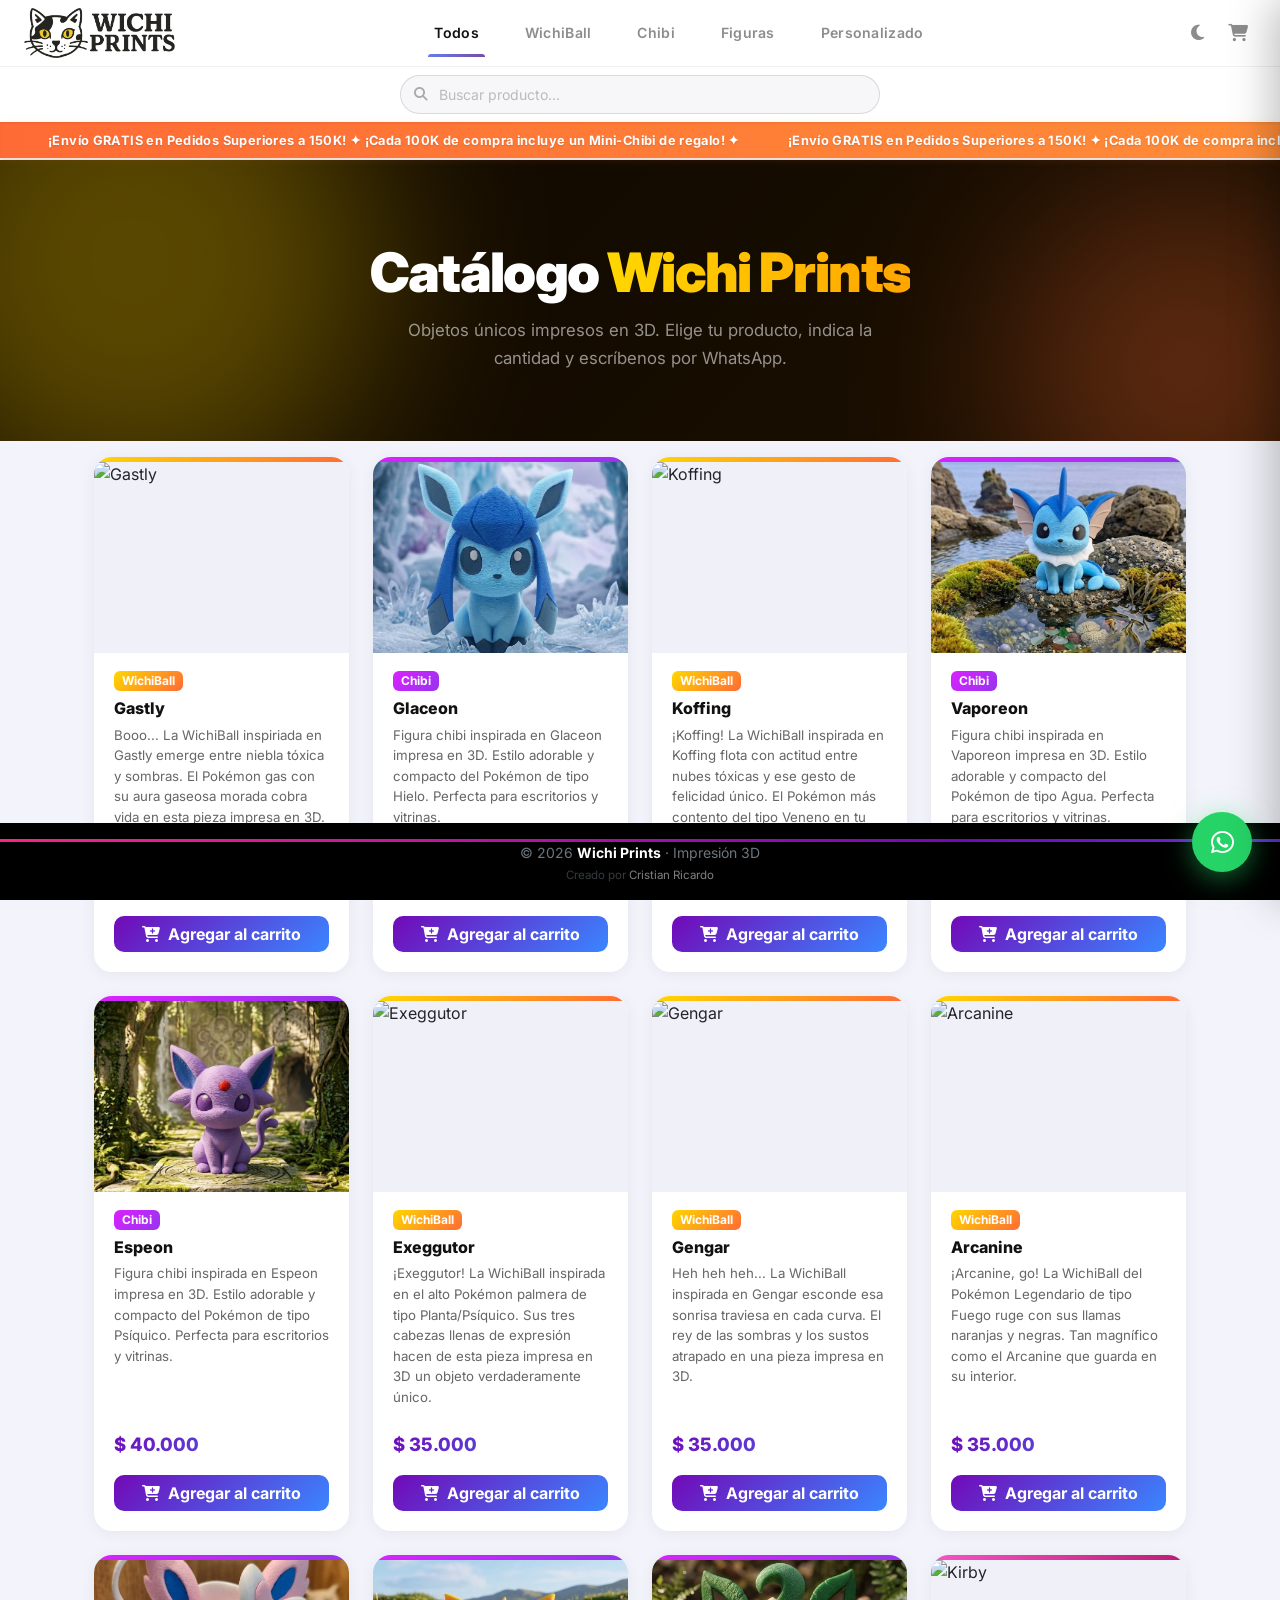
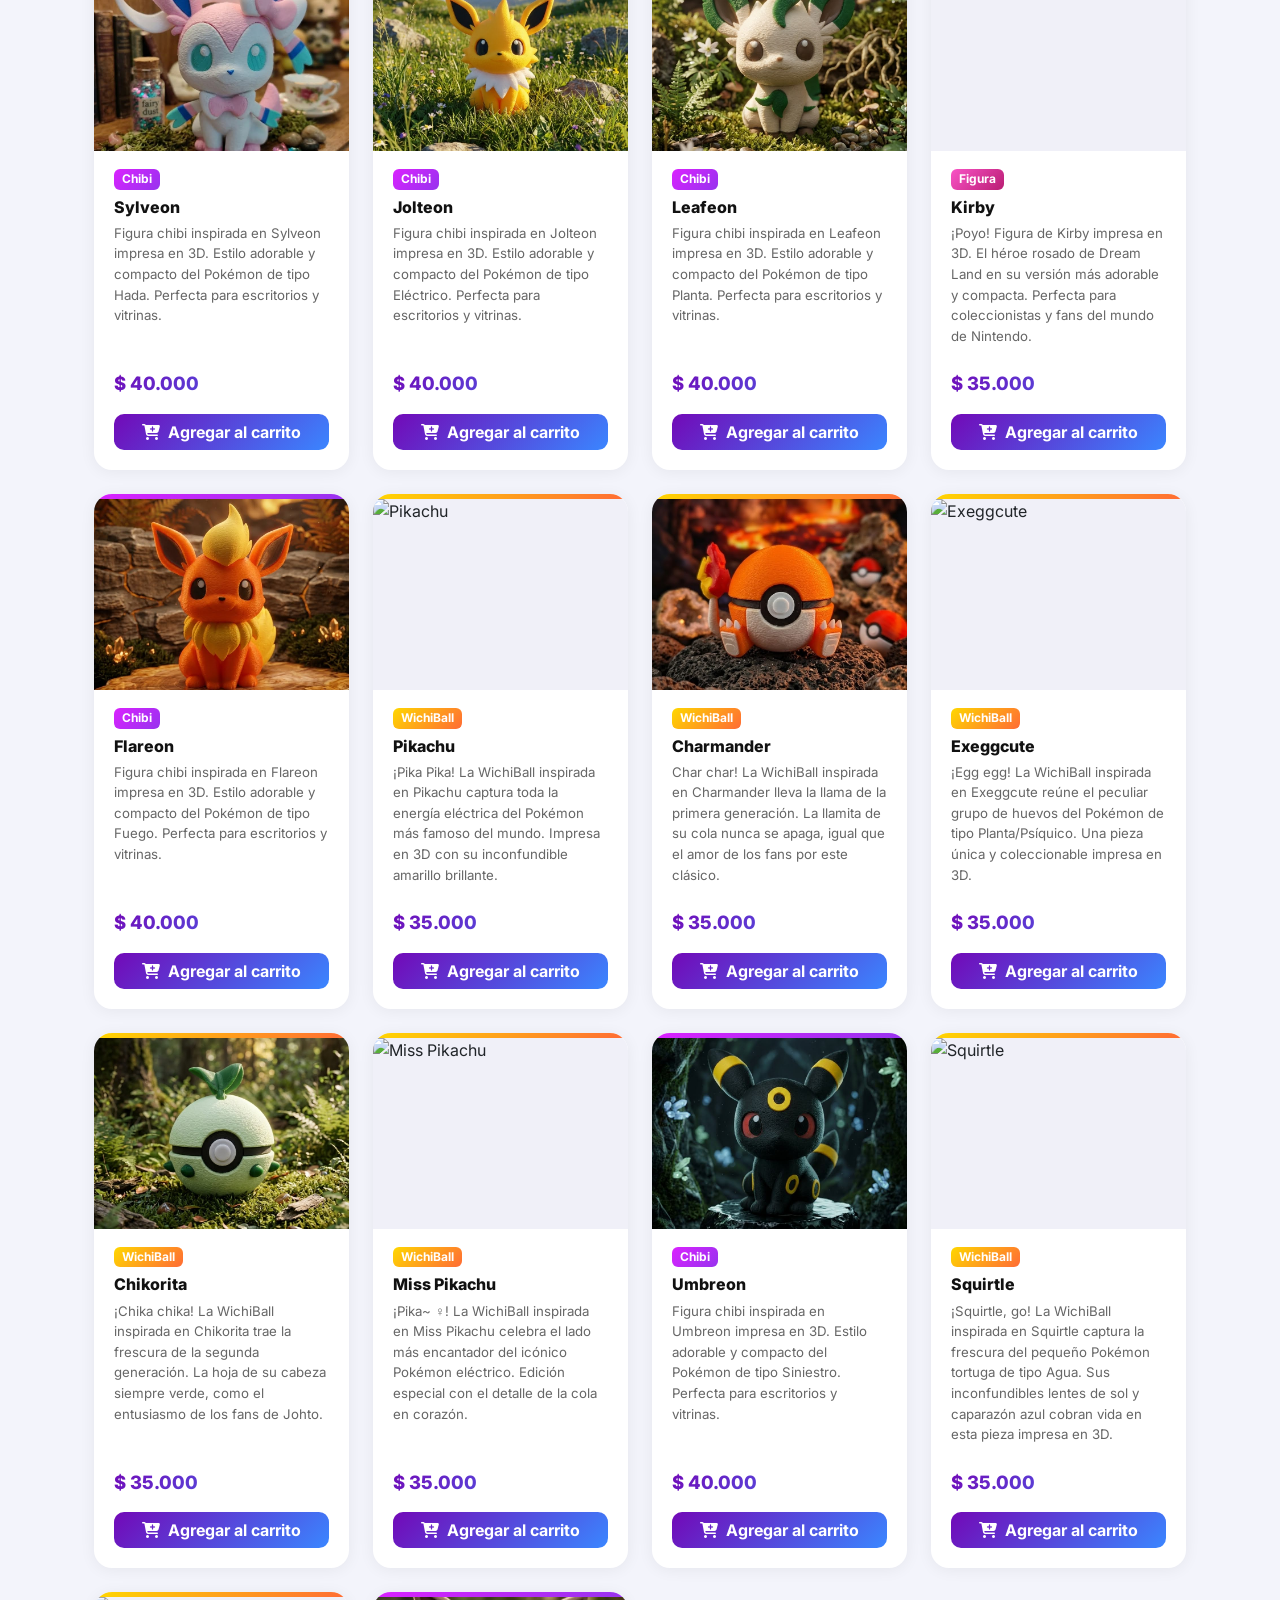
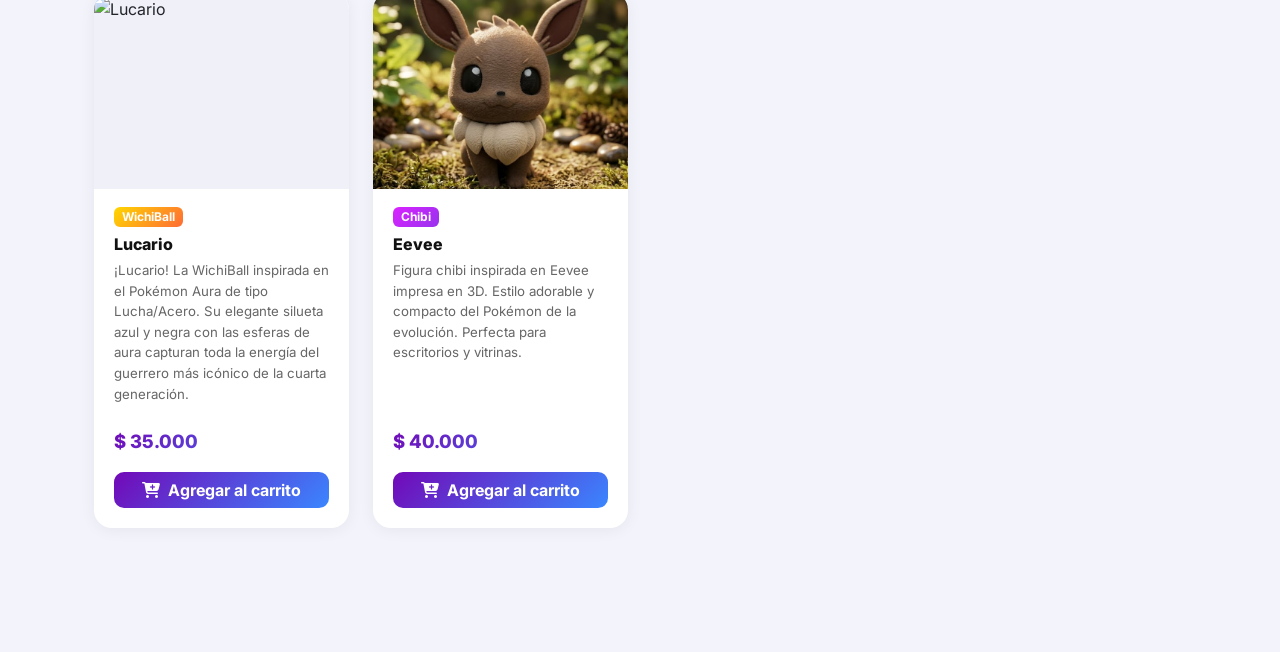
==== index.html @ e95f066a "feat: add products data file and update free shipping threshold in promo banner" ====
<!DOCTYPE html>
<html lang="es">

<head>
    <meta charset="UTF-8">
    <meta name="viewport" content="width=device-width, initial-scale=1.0">
    <title>Wichi Prints – Impresión 3D</title>

    <!-- Fonts -->
    <link rel="preconnect" href="https://fonts.googleapis.com">
    <link rel="preconnect" href="https://fonts.gstatic.com" crossorigin>
    <link href="https://fonts.googleapis.com/css2?family=Inter:wght@400;500;600;700;800&display=swap" rel="stylesheet">

    <!-- Bootstrap 5 -->
    <link href="https://cdn.jsdelivr.net/npm/bootstrap@5.3.2/dist/css/bootstrap.min.css" rel="stylesheet">

    <!-- Font Awesome -->
    <link rel="stylesheet" href="https://cdnjs.cloudflare.com/ajax/libs/font-awesome/6.5.0/css/all.min.css">

    <!-- Custom styles -->
    <link rel="stylesheet" href="css/style.css">
</head>

<body>

    <!-- ── HEADER + NAV ── -->
    <header class="site-header fixed-top shadow-sm">

        <!-- Top bar: logo + desktop nav + hamburger -->
        <div class="header-top">
            <div class="container-fluid px-4 py-2 d-flex align-items-center gap-2">
                <div class="logo-wrap flex-shrink-0">
                    <img src="images/marca/LogoHorizontal.png" alt="Wichi Prints">
                </div>

                <!-- Desktop nav (inline) -->
                <ul class="cat-nav-list d-none d-sm-flex mb-0 ms-auto">
                    <li><button class="cat-nav-btn active" data-cat="all"
                            onclick="filterCards('all', this)">Todos</button></li>
                    <li><button class="cat-nav-btn" data-cat="pokemon"
                            onclick="filterCards('pokemon', this)">WichiBall</button></li>
                    <li><button class="cat-nav-btn" data-cat="chibi" onclick="filterCards('chibi', this)">Chibi</button>
                    </li>
                    <li><button class="cat-nav-btn" data-cat="figures"
                            onclick="filterCards('figures', this)">Figuras</button></li>
                    <li><button class="cat-nav-btn" data-cat="personalizado"
                            onclick="filterCards('personalizado', this)">Personalizado</button></li>
                </ul>

                <!-- Dark mode toggle -->
                <button class="theme-toggle ms-auto" id="themeToggle" onclick="toggleTheme()" aria-label="Cambiar tema"
                    title="Cambiar tema">
                    <i class="fas fa-moon"></i>
                </button>

                <!-- Cart button -->
                <button class="cart-toggle" id="cartToggle" onclick="openCart()" aria-label="Ver carrito"
                    title="Ver carrito">
                    <i class="fas fa-shopping-cart"></i>
                    <span class="cart-badge" id="cartBadge" style="display:none">0</span>
                </button>

                <!-- Hamburger (mobile) -->
                <button class="nav-toggle d-sm-none" onclick="toggleNav(this)" aria-label="Menú">
                    <span></span><span></span><span></span>
                </button>
            </div>
        </div>

        <!-- Search bar -->
        <div class="header-search">
            <div class="container-fluid px-4 py-2">
                <div class="search-wrap">
                    <i class="fas fa-search search-icon"></i>
                    <input type="search" id="searchInput" class="search-input" placeholder="Buscar producto..."
                        oninput="searchProducts(this.value)" autocomplete="off">
                </div>
            </div>
        </div>

        <!-- Promo Banner -->
        <div class="promo-banner">
            <div class="promo-track">
                <span>¡Envío GRATIS en Pedidos Superiores a 150K! ✦ ¡Cada 100K de compra incluye un Mini-Chibi de
                    regalo! ✦</span>
                <span>¡Envío GRATIS en Pedidos Superiores a 150K! ✦ ¡Cada 100K de compra incluye un Mini-Chibi de
                    regalo! ✦</span>
                <span>¡Envío GRATIS en Pedidos Superiores a 150K! ✦ ¡Cada 100K de compra incluye un Mini-Chibi de
                    regalo! ✦</span>
                <span>¡Envío GRATIS en Pedidos Superiores a 150K! ✦ ¡Cada 100K de compra incluye un Mini-Chibi de
                    regalo! ✦</span>
                <span>¡Envío GRATIS en Pedidos Superiores a 150K! ✦ ¡Cada 100K de compra incluye un Mini-Chibi de
                    regalo! ✦</span>
                <span>¡Envío GRATIS en Pedidos Superiores a 150K! ✦ ¡Cada 100K de compra incluye un Mini-Chibi de
                    regalo! ✦</span>
            </div>
        </div>

        <!-- Mobile dropdown nav -->
        <nav class="cat-nav" id="catNav">
            <div class="container-fluid px-4">
                <ul class="cat-nav-list">
                    <li><button class="cat-nav-btn" data-cat="all" onclick="filterCards('all', this)">Todos</button>
                    </li>
                    <li><button class="cat-nav-btn" data-cat="pokemon"
                            onclick="filterCards('pokemon', this)">WichiBall</button></li>
                    <li><button class="cat-nav-btn" data-cat="chibi" onclick="filterCards('chibi', this)">Chibi</button>
                    </li>
                    <li><button class="cat-nav-btn" data-cat="figures"
                            onclick="filterCards('figures', this)">Figuras</button></li>
                    <li><button class="cat-nav-btn" data-cat="personalizado"
                            onclick="filterCards('personalizado', this)">Personalizado</button></li>
                </ul>
            </div>
        </nav>

    </header>

    <!-- ── HERO ── -->
    <section class="hero">
        <div class="container">
            <h1 class="mb-2">Catálogo <span class="gradient-text">Wichi Prints</span></h1>
            <p class="mb-0">Objetos únicos impresos en 3D. Elige tu producto, indica la cantidad y escríbenos por
                WhatsApp.</p>
        </div>
    </section>

    <!-- ── CATALOG GRID ── -->
    <div class="container-xl px-4 pb-5">
        <div class="row g-4 py-3" id="catalogGrid"></div>
    </div>

    <!-- ── PRODUCT MODAL (Bootstrap 5) ── -->
    <div class="modal fade" id="productModal" tabindex="-1" aria-labelledby="modalTitle" aria-hidden="true">
        <div class="modal-dialog modal-lg modal-dialog-centered modal-dialog-scrollable">
            <div class="modal-content">

                <!-- Gallery -->
                <div class="gallery" id="modalGallery"></div>

                <!-- Body -->
                <div class="modal-body p-4">
                    <span class="badge bg-secondary mb-2" id="modalTag"></span>
                    <h4 class="fw-bold mb-2" id="modalTitle"></h4>
                    <p class="text-muted" id="modalDesc"></p>
                    <div id="modalPrice" class="modal-price d-none mb-3"></div>

                    <label class="form-label fw-bold" for="qtyInput">Cantidad</label>
                    <div class="qty-wrap mb-4">
                        <button class="qty-btn" onclick="changeQty(-1)">−</button>
                        <input class="qty-input" type="number" id="qtyInput" value="1" min="1">
                        <button class="qty-btn" onclick="changeQty(1)">+</button>
                    </div>

                    <label class="form-label fw-bold" for="extraNote">Especificaciones adicionales <span
                            class="fw-normal text-muted">(opcional)</span></label>
                    <textarea class="form-control" id="extraNote" rows="3"
                        placeholder="Ej: color, tamaño, diseño personalizado..."></textarea>
                </div>

                <!-- Footer -->
                <div class="modal-footer border-0 pt-0 px-4 pb-4 gap-2">
                    <button class="btn btn-add-cart flex-grow-1" onclick="addToCartFromModal()">
                        <i class="fas fa-cart-plus me-2"></i>Agregar al carrito
                    </button>
                    <button type="button" class="btn btn-outline-secondary" data-bs-dismiss="modal">Cerrar</button>
                </div>

            </div>
        </div>
    </div>

    <!-- ── CART OVERLAY ── -->
    <div class="cart-overlay" id="cartOverlay" onclick="closeCart()"></div>

    <!-- ── CART PANEL ── -->
    <div class="cart-panel" id="cartPanel">
        <div class="cart-panel-header">
            <h5 class="cart-panel-title"><i class="fas fa-shopping-cart me-2"></i>Carrito de compra</h5>
            <button class="cart-close-btn" onclick="closeCart()" aria-label="Cerrar carrito"><i
                    class="fas fa-times"></i></button>
        </div>

        <!-- Empty state -->
        <div class="cart-empty" id="cartEmpty">
            <i class="fas fa-shopping-cart"></i>
            <p>Tu carrito está vacío</p>
            <small>Agrega productos para hacer tu pedido</small>
        </div>

        <!-- Cart content -->
        <div class="cart-content" id="cartContent" style="display:none">
            <div class="cart-items" id="cartItems"></div>
            <div class="cart-footer">
                <div class="cart-total-row">
                    <span class="cart-total-label">Total estimado:</span>
                    <span class="cart-total" id="cartTotal">$0</span>
                </div>
                <button class="btn btn-checkout w-100" onclick="goToCheckout()">
                    <i class="fas fa-receipt me-2"></i>Comprar · Ver resumen del pedido
                </button>
                <button class="btn btn-outline-secondary w-100 mt-2" onclick="closeCart()">Seguir comprando</button>
            </div>
        </div>
    </div>

    <!-- ── CART TOAST ── -->
    <div class="cart-toast" id="cartToast">
        <i class="fas fa-check-circle me-2"></i>
        <span class="toast-msg"></span>
    </div>

    <!-- ── FLOATING WA ── -->
    <a class="wa-float"
        href="https://wa.me/573332830125?text=Hola%20Wichi%20Prints!%20%F0%9F%91%8B%20Me%20gustar%C3%ADa%20ver%20su%20cat%C3%A1logo%20de%20impresi%C3%B3n%203D."
        target="_blank" title="Escríbenos por WhatsApp">
        <i class="fab fa-whatsapp"></i>
    </a>

    <!-- ── FOOTER ── -->
    <footer class="site-footer bg-black text-secondary text-center py-3 small">
        <p class="mb-0">© 2026 <strong class="text-white">Wichi Prints</strong> · Impresión 3D</p>
        <p class="mb-0 mt-1" style="font-size:0.72rem;opacity:0.5;">
            Creado por <a href="https://github.com/cr1c4rd0" target="_blank" rel="noopener"
                class="text-white text-decoration-none">Cristian Ricardo</a>
        </p>
    </footer>

    <!-- Bootstrap JS -->
    <script src="https://cdn.jsdelivr.net/npm/bootstrap@5.3.2/dist/js/bootstrap.bundle.min.js"></script>

    <!-- App scripts (orden de dependencias) -->
    <script src="js/data/products.js"></script>
    <script src="js/modules/gallery.js"></script>
    <script src="js/modules/whatsapp.js"></script>
    <script src="js/modules/catalog.js"></script>
    <script src="js/modules/modal.js"></script>
    <script src="js/modules/cart.js"></script>
    <script src="js/main.js"></script>

</body>

</html>
---- css/style.css ----
/* ══════════════════════════════════════
   TOKENS
══════════════════════════════════════ */
:root {
    --green-wa:      #25D366;
    --green-wa-dark: #128C7E;
    --tr:            0.25s ease;

    --c-all:          linear-gradient(135deg, #667eea, #764ba2);
    --c-pokemon:      linear-gradient(135deg, #FFD700, #FF6B35);
    --c-chibi:        linear-gradient(135deg, #DA22FF, #9733EE);
    --c-decoracion:   linear-gradient(135deg, #00C6FF, #0072FF);
    --c-utilidad:     linear-gradient(135deg, #f093fb, #f5576c);
    --c-personalizado:linear-gradient(135deg, #43e97b, #38f9d7);
    --c-figures:      linear-gradient(135deg, #f953c6, #b91d73);

    /* Theme tokens – light */
    --bg-body:              #f3f4fb;
    --bg-header:            #fff;
    --bg-card:              #fff;
    --bg-input:             #f7f7f9;
    --bg-input-focus:       #fff;
    --bg-qty-btn:           #f9fafb;
    --bg-qty-hover:         #e5e7eb;
    --bg-gallery:           #f0f0f8;
    --bg-modal:             #fff;
    --bg-mobile-active:     rgba(0,0,0,0.05);
    --text-primary:         #111;
    --text-muted:           #666;
    --text-nav:             rgba(0,0,0,0.45);
    --text-nav-active:      #111;
    --text-placeholder:     #ccc;
    --text-search-ph:       #bbb;
    --text-empty:           #aaa;
    --border-header:        rgba(0,0,0,0.08);
    --border-nav:           rgba(0,0,0,0.06);
    --border-search:        rgba(0,0,0,0.12);
    --border-qty:           #e5e7eb;
    --shadow-card:          0 2px 16px rgba(0,0,0,0.06);
    --shadow-card-hover:    0 20px 50px rgba(0,0,0,0.13);
    --bg-promo:             linear-gradient(90deg, #ff6b35, #ff8c38, #ff6b35);
    --text-promo:           #ffffff;
    --shadow-promo:         0 2px 8px rgba(255, 107, 53, 0.15);
}

[data-theme="dark"] {
    --bg-body:              #111;
    --bg-header:            #1a1a1a;
    --bg-card:              #1e1e1e;
    --bg-input:             #2a2a2a;
    --bg-input-focus:       #333;
    --bg-qty-btn:           #2a2a2a;
    --bg-qty-hover:         #3a3a3a;
    --bg-gallery:           #2a2a2a;
    --bg-modal:             #1e1e1e;
    --bg-mobile-active:     rgba(255,255,255,0.07);
    --text-primary:         #f0f0f0;
    --text-muted:           #999;
    --text-nav:             rgba(255,255,255,0.4);
    --text-nav-active:      #f0f0f0;
    --text-placeholder:     #555;
    --text-search-ph:       #666;
    --text-empty:           #555;
    --border-header:        rgba(255,255,255,0.07);
    --border-nav:           rgba(255,255,255,0.06);
    --border-search:        rgba(255,255,255,0.1);
    --border-qty:           #3a3a3a;
    --shadow-card:          0 2px 16px rgba(0,0,0,0.4);
    --shadow-card-hover:    0 20px 50px rgba(0,0,0,0.6);
    --bg-promo:             linear-gradient(90deg, #d35400, #ff6b35, #d35400);
    --text-promo:           #ffffff;
    --shadow-promo:         0 2px 8px rgba(211, 84, 0, 0.25);
}

body { font-family: 'Inter', sans-serif; background: var(--bg-body); color: var(--text-primary); padding-top: 160px; padding-bottom: 60px; transition: background var(--tr), color var(--tr); }

/* ══════════════════════════════════════
   HEADER
══════════════════════════════════════ */
.site-header {
    background: var(--bg-header) !important;
    border-bottom: 1px solid var(--border-header);
    transition: background var(--tr), border-color var(--tr);
}
.site-header .logo-wrap img { height: 50px; }

.tagline-pill {
    font-size: 0.72rem;
    font-weight: 700;
    letter-spacing: 0.1em;
    text-transform: uppercase;
    padding: 5px 16px;
    border-radius: 100px;
    background: linear-gradient(135deg, #667eea, #764ba2);
    color: #fff;
}

/* hamburger */
.nav-toggle {
    display: flex; flex-direction: column; justify-content: center; gap: 5px;
    background: none; border: none; padding: 4px; cursor: pointer; width: 34px;
}
.nav-toggle span {
    display: block; height: 2px; border-radius: 2px;
    background: var(--text-primary); transition: all var(--tr);
}
.nav-toggle.open span:nth-child(1) { transform: translateY(7px) rotate(45deg); }
.nav-toggle.open span:nth-child(2) { opacity: 0; }
.nav-toggle.open span:nth-child(3) { transform: translateY(-7px) rotate(-45deg); }

/* ── CATEGORY NAV ── */
.cat-nav {
    background: var(--bg-header);
    overflow: hidden;
    border-top: 1px solid var(--border-nav);
    transition: background var(--tr);
}

.cat-nav-list {
    list-style: none;
    margin: 0; padding: 0;
    display: flex;
    overflow-x: auto;
    scrollbar-width: none;
    gap: 2px;
}
.cat-nav-list::-webkit-scrollbar { display: none; }

.cat-nav-btn {
    background: none;
    border: none;
    color: var(--text-nav);
    font-family: 'Inter', sans-serif;
    font-size: 0.88rem;
    font-weight: 600;
    padding: 13px 22px;
    cursor: pointer;
    white-space: nowrap;
    position: relative;
    transition: color var(--tr);
    letter-spacing: 0.02em;
}

.cat-nav-btn::after {
    content: '';
    position: absolute;
    bottom: 0; left: 50%; right: 50%;
    height: 3px;
    border-radius: 3px 3px 0 0;
    transition: left var(--tr), right var(--tr);
}

.cat-nav-btn:hover { color: var(--text-primary); }

.cat-nav-btn[data-cat="all"].active::after,
.cat-nav-btn[data-cat="all"]:hover::after         { background: var(--c-all); }
.cat-nav-btn[data-cat="pokemon"].active::after,
.cat-nav-btn[data-cat="pokemon"]:hover::after     { background: var(--c-pokemon); }
.cat-nav-btn[data-cat="chibi"].active::after,
.cat-nav-btn[data-cat="chibi"]:hover::after       { background: var(--c-chibi); }
.cat-nav-btn[data-cat="decoracion"].active::after,
.cat-nav-btn[data-cat="decoracion"]:hover::after  { background: var(--c-decoracion); }
.cat-nav-btn[data-cat="utilidad"].active::after,
.cat-nav-btn[data-cat="utilidad"]:hover::after    { background: var(--c-utilidad); }
.cat-nav-btn[data-cat="personalizado"].active::after,
.cat-nav-btn[data-cat="personalizado"]:hover::after { background: var(--c-personalizado); }
.cat-nav-btn[data-cat="figures"].active::after,
.cat-nav-btn[data-cat="figures"]:hover::after       { background: var(--c-figures); }

.cat-nav-btn.active {
    color: var(--text-nav-active);
}
.cat-nav-btn.active::after {
    left: 16px; right: 16px;
}

/* ── SEARCH BAR ── */
.header-search {
    border-top: 1px solid var(--border-nav);
}

.search-wrap {
    position: relative;
    max-width: 480px;
    margin: 0 auto;
}

.search-icon {
    position: absolute;
    left: 14px;
    top: 50%;
    transform: translateY(-50%);
    color: #aaa;
    font-size: 0.85rem;
    pointer-events: none;
}

.search-input {
    width: 100%;
    border: 1px solid var(--border-search);
    border-radius: 100px;
    padding: 8px 16px 8px 38px;
    font-family: 'Inter', sans-serif;
    font-size: 0.88rem;
    background: var(--bg-input);
    color: var(--text-primary);
    outline: none;
    transition: border-color var(--tr), box-shadow var(--tr), background var(--tr);
}

.search-input:focus {
    border-color: #FFD700;
    box-shadow: 0 0 0 3px rgba(255,215,0,0.15);
    background: var(--bg-input-focus);
}

.search-input::placeholder { color: var(--text-search-ph); }

/* quitar el botón X nativo en algunos browsers */
.search-input::-webkit-search-cancel-button { display: none; }

/* ── PROMO BANNER ── */
.promo-banner {
    background: var(--bg-promo);
    background-size: 200% auto;
    animation: promoShine 6s linear infinite;
    color: var(--text-promo);
    font-size: 0.8rem;
    font-weight: 700;
    letter-spacing: 0.03em;
    padding: 8px 0;
    min-height: 34px;
    line-height: 1.5;
    overflow: hidden;
    white-space: nowrap;
    display: flex;
    align-items: center;
    border-top: 1px solid var(--border-nav);
    box-shadow: inset 0 1px 3px rgba(0,0,0,0.05), var(--shadow-promo);
    text-shadow: 0 1px 2px rgba(0,0,0,0.15);
}

.promo-track {
    display: flex;
    width: max-content;
    animation: marquee 25s linear infinite;
}

.promo-track span {
    display: inline-block;
    padding-left: 3rem; /* distance between repetitions */
    white-space: nowrap;
}

.promo-banner:hover .promo-track {
    animation-play-state: paused;
}

@keyframes marquee {
    0% {
        transform: translate3d(0, 0, 0);
    }
    100% {
        transform: translate3d(-16.6666%, 0, 0);
    }
}

@keyframes promoShine {
    to { background-position: 200% center; }
}

/* desktop: hide mobile dropdown */
@media (min-width: 576px) {
    .cat-nav { display: none; }
}

/* mobile: nav desplegable */
@media (max-width: 575px) {
    .cat-nav-list { flex-direction: column; gap: 0; }
    .cat-nav-btn  { width: 100%; text-align: left; padding: 12px 20px; border-bottom: 1px solid var(--border-nav); }
    .cat-nav-btn::after { display: none; }
    .cat-nav-btn.active { color: var(--text-nav-active); background: var(--bg-mobile-active); }
    .cat-nav { max-height: 0; transition: max-height 0.35s ease; }
    .cat-nav.open { max-height: 400px; }
}

/* ══════════════════════════════════════
   HERO
══════════════════════════════════════ */
.hero {
    background: linear-gradient(-45deg, #1a0e00, #2a1800, #1f1200, #0f0800);
    background-size: 400% 400%;
    animation: heroShift 12s ease infinite;
    color: #fff;
    padding: 80px 24px 68px;
    text-align: center;
    position: relative;
    overflow: hidden;
}

/* decorative blobs */
.hero::before, .hero::after {
    content: '';
    position: absolute;
    border-radius: 50%;
    filter: blur(90px);
    opacity: 0.30;
    pointer-events: none;
}
.hero::before { width: 500px; height: 500px; background: #FFD700; top: -150px; left: -120px; }
.hero::after  { width: 350px; height: 350px; background: #FF6B35; bottom: -100px; right: -80px; }

@keyframes heroShift {
    0%, 100% { background-position: 0% 50%; }
    50%       { background-position: 100% 50%; }
}

.hero h1 {
    font-size: clamp(2.2rem, 5vw, 3.4rem);
    font-weight: 900;
    letter-spacing: -0.03em;
    position: relative;
    z-index: 1;
}

.gradient-text {
    background: linear-gradient(90deg, #FFD700, #FFA500, #FF6B35, #FFD700);
    background-size: 300% auto;
    -webkit-background-clip: text;
    -webkit-text-fill-color: transparent;
    background-clip: text;
    animation: textShine 5s linear infinite;
}
@keyframes textShine { to { background-position: 300% center; } }

.hero p {
    color: rgba(255,255,255,0.55);
    max-width: 480px;
    margin: 12px auto 0;
    font-size: 1.05rem;
    line-height: 1.65;
    position: relative;
    z-index: 1;
}


/* ══════════════════════════════════════
   PRODUCT CARD
══════════════════════════════════════ */
.product-card {
    border: none;
    border-radius: 18px;
    overflow: hidden;
    background: var(--bg-card);
    box-shadow: var(--shadow-card);
    cursor: pointer;
    transition: transform var(--tr), box-shadow var(--tr), background var(--tr);
    animation: cardIn 0.45s ease both;
}
@keyframes cardIn {
    from { opacity: 0; transform: translateY(24px); }
    to   { opacity: 1; transform: translateY(0); }
}

.product-card:hover {
    transform: translateY(-8px);
    box-shadow: var(--shadow-card-hover);
}

/* colored top bar per category */
.product-card::before { content: ''; display: block; height: 5px; }
.product-card[data-category="pokemon"]::before       { background: var(--c-pokemon); }
.product-card[data-category="decoracion"]::before    { background: var(--c-decoracion); }
.product-card[data-category="chibi"]::before         { background: var(--c-chibi); }
.product-card[data-category="utilidad"]::before      { background: var(--c-utilidad); }
.product-card[data-category="personalizado"]::before { background: var(--c-personalizado); }
.product-card[data-category="figures"]::before       { background: var(--c-figures); }

/* image */
.card-img-wrap { aspect-ratio: 4/3; overflow: hidden; background: var(--bg-gallery); transition: background var(--tr); }
.card-img-wrap img {
    width: 100%; height: 100%; object-fit: cover; display: block;
    transition: transform 0.45s ease;
}
.product-card:hover .card-img-wrap img { transform: scale(1.06); }

.card-img-placeholder {
    width: 100%; height: 100%;
    display: flex; align-items: center; justify-content: center;
    font-size: 3.5rem; color: var(--text-placeholder);
}

/* category badge */
.badge-pokemon      { background: linear-gradient(135deg,#FFD700,#FF6B35) !important; color:#fff !important; }
.badge-decoracion   { background: linear-gradient(135deg,#00C6FF,#0072FF) !important; color:#fff !important; }
.badge-chibi        { background: linear-gradient(135deg,#DA22FF,#9733EE) !important; color:#fff !important; }
.badge-utilidad     { background: linear-gradient(135deg,#f093fb,#f5576c) !important; color:#fff !important; }
.badge-personalizado{ background: linear-gradient(135deg,#43e97b,#38f9d7) !important; color:#111 !important; }
.badge-figures      { background: linear-gradient(135deg,#f953c6,#b91d73) !important; color:#fff !important; }
.badge-default      { background: #6c757d !important; color:#fff !important; }

/* card body */
.product-card .card-body { padding: 18px 20px 20px; }
.product-card .card-title { font-size: 1rem; font-weight: 800; margin-bottom: 6px; color: var(--text-primary); }
.product-card .card-text  { font-size: 0.83rem; color: var(--text-muted); line-height: 1.55; }

/* ══════════════════════════════════════
   PRICE
══════════════════════════════════════ */
.product-price {
    font-size: 1.15rem;
    font-weight: 800;
    background: linear-gradient(135deg, #7209b7, #3a86ff);
    -webkit-background-clip: text;
    -webkit-text-fill-color: transparent;
    background-clip: text;
}

.modal-price {
    font-size: 1.6rem;
    font-weight: 900;
    background: linear-gradient(135deg, #7209b7, #3a86ff);
    -webkit-background-clip: text;
    -webkit-text-fill-color: transparent;
    background-clip: text;
}

/* ══════════════════════════════════════
   WA BUTTON
══════════════════════════════════════ */
.btn-whatsapp {
    background: var(--green-wa);
    color: #fff;
    font-weight: 700;
    border: none;
    border-radius: 10px;
    display: flex;
    align-items: center;
    justify-content: center;
    transition: all var(--tr);
}
.btn-whatsapp:hover {
    background: var(--green-wa-dark);
    color: #fff;
    transform: translateY(-2px);
    box-shadow: 0 8px 22px rgba(37,211,102,0.4);
}

/* ══════════════════════════════════════
   MODAL
══════════════════════════════════════ */
.modal-content {
    border: none;
    border-radius: 22px;
    overflow: hidden;
    box-shadow: 0 32px 80px rgba(0,0,0,0.28);
    background: var(--bg-modal);
    color: var(--text-primary);
    transition: background var(--tr);
}
[data-theme="dark"] .modal-body,
[data-theme="dark"] .modal-footer { background: var(--bg-modal); }
[data-theme="dark"] .text-muted { color: var(--text-muted) !important; }
[data-theme="dark"] .form-control {
    background: var(--bg-input);
    color: var(--text-primary);
    border-color: var(--border-qty);
}
[data-theme="dark"] .form-control:focus {
    background: var(--bg-input-focus);
    color: var(--text-primary);
    border-color: #FFD700;
    box-shadow: 0 0 0 3px rgba(255,215,0,0.15);
}
[data-theme="dark"] .form-label { color: var(--text-primary); }
[data-theme="dark"] .btn-outline-secondary {
    color: var(--text-muted);
    border-color: var(--border-qty);
}
[data-theme="dark"] .btn-outline-secondary:hover {
    background: var(--bg-qty-hover);
    color: var(--text-primary);
}

/* ── DARK MODE TOGGLE ── */
.theme-toggle {
    background: none;
    border: none;
    padding: 6px 8px;
    cursor: pointer;
    color: var(--text-nav);
    font-size: 1.1rem;
    line-height: 1;
    transition: color var(--tr), transform var(--tr);
    flex-shrink: 0;
}
.theme-toggle:hover {
    color: var(--text-primary);
    transform: rotate(20deg);
}

/* ══════════════════════════════════════
   GALLERY
══════════════════════════════════════ */
.gallery {
    position: relative;
    width: 100%;
    aspect-ratio: 4/3;
    background: var(--bg-gallery);
    overflow: hidden;
    transition: background var(--tr);
}
.gallery-slide {
    position: absolute; inset: 0;
    display: flex; align-items: center; justify-content: center;
    opacity: 0; transition: opacity 0.35s ease;
}
.gallery-slide.active { opacity: 1; }
.gallery-slide img { width: 100%; height: 100%; object-fit: cover; }

.gallery-arrow {
    position: absolute;
    top: 50%; transform: translateY(-50%);
    background: rgba(0,0,0,0.42);
    backdrop-filter: blur(6px);
    color: #fff; border: none;
    width: 38px; height: 38px; border-radius: 50%;
    display: flex; align-items: center; justify-content: center;
    font-size: 0.9rem; cursor: pointer; z-index: 10;
    transition: background var(--tr);
}
.gallery-arrow:hover { background: rgba(0,0,0,0.72); }
.gallery-arrow.prev { left: 12px; }
.gallery-arrow.next { right: 12px; }

.gallery-dots {
    position: absolute; bottom: 12px; left: 50%; transform: translateX(-50%);
    display: flex; gap: 7px;
}
.gallery-dot {
    width: 8px; height: 8px; border-radius: 50%;
    background: rgba(255,255,255,0.45);
    border: none; padding: 0; cursor: pointer;
    transition: all var(--tr);
}
.gallery-dot.active { background: #fff; transform: scale(1.35); }

/* ══════════════════════════════════════
   QTY CONTROL
══════════════════════════════════════ */
.qty-wrap {
    display: flex; align-items: center;
    border: 2px solid var(--border-qty); border-radius: 12px; overflow: hidden; width: fit-content;
    transition: border-color var(--tr);
}
.qty-btn {
    background: var(--bg-qty-btn); border: none;
    width: 44px; height: 44px;
    font-size: 1.3rem; font-weight: 700;
    cursor: pointer; color: var(--text-primary);
    transition: background var(--tr);
}
.qty-btn:hover { background: var(--bg-qty-hover); }
.qty-input {
    width: 60px; height: 44px; border: none;
    border-left: 2px solid var(--border-qty); border-right: 2px solid var(--border-qty);
    text-align: center; font-size: 1rem; font-weight: 700;
    font-family: 'Inter', sans-serif; outline: none;
    background: var(--bg-card); color: var(--text-primary);
    appearance: none; -moz-appearance: textfield;
    transition: background var(--tr), color var(--tr);
}
.qty-input::-webkit-inner-spin-button,
.qty-input::-webkit-outer-spin-button { appearance: none; -webkit-appearance: none; }

/* ══════════════════════════════════════
   FLOATING WA
══════════════════════════════════════ */
.wa-float {
    position: fixed; bottom: 28px; right: 28px;
    width: 60px; height: 60px; border-radius: 50%;
    background: var(--green-wa);
    display: flex; align-items: center; justify-content: center;
    color: #fff; font-size: 1.65rem;
    text-decoration: none; z-index: 1050;
    box-shadow: 0 6px 28px rgba(37,211,102,0.5);
    transition: transform var(--tr), box-shadow var(--tr);
    animation: waPulse 2.8s ease-in-out infinite;
}
.wa-float:hover {
    color: #fff;
    transform: scale(1.12);
    box-shadow: 0 10px 36px rgba(37,211,102,0.7);
    animation: none;
}
@keyframes waPulse {
    0%, 100% { box-shadow: 0 6px 28px rgba(37,211,102,0.5); }
    50%       { box-shadow: 0 6px 40px rgba(37,211,102,0.8), 0 0 0 14px rgba(37,211,102,0.07); }
}

/* ══════════════════════════════════════
   FOOTER
══════════════════════════════════════ */
.site-footer {
    position: fixed;
    bottom: 0;
    left: 0;
    right: 0;
    z-index: 1020;
}
.site-footer::before {
    content: '';
    display: block;
    height: 3px;
    background: linear-gradient(90deg, #f72585, #7209b7, #3a86ff, #4cc9f0, #f72585);
    background-size: 300% auto;
    animation: textShine 5s linear infinite;
}
.site-footer a { color: var(--green-wa); text-decoration: none; }
.site-footer a:hover { color: #34d875; }

/* ══════════════════════════════════════
   EMPTY STATE
══════════════════════════════════════ */
.empty-state { padding: 64px 20px; color: var(--text-empty); }
.empty-state i { font-size: 3.5rem; margin-bottom: 16px; display: block; }

/* ══════════════════════════════════════
   DARK MODE LOGO
══════════════════════════════════════ */
[data-theme="dark"] .logo-wrap img {
    filter: brightness(0) invert(1);
}

/* ══════════════════════════════════════
   ADD TO CART BUTTON
══════════════════════════════════════ */
.btn-add-cart {
    background: linear-gradient(135deg, #7209b7, #3a86ff);
    color: #fff;
    font-weight: 700;
    border: none;
    border-radius: 10px;
    display: flex;
    align-items: center;
    justify-content: center;
    transition: all var(--tr);
}
.btn-add-cart:hover {
    background: linear-gradient(135deg, #5e07a0, #2f74e8);
    color: #fff;
    transform: translateY(-2px);
    box-shadow: 0 8px 22px rgba(114,9,183,0.35);
}

/* ══════════════════════════════════════
   MODAL SHARE BUTTON
══════════════════════════════════════ */
.btn-modal-share {
    background: var(--bg-qty-btn);
    border: 1px solid var(--border-qty);
    color: var(--text-primary);
    width: 44px;
    height: 44px;
    border-radius: 10px;
    display: flex;
    align-items: center;
    justify-content: center;
    font-size: 1rem;
    cursor: pointer;
    flex-shrink: 0;
    transition: all var(--tr);
}
.btn-modal-share:hover {
    background: var(--bg-qty-hover);
    transform: translateY(-2px);
}

/* ══════════════════════════════════════
   CHECKOUT BUTTON (cart panel)
══════════════════════════════════════ */
.btn-checkout {
    background: linear-gradient(135deg, #f72585, #7209b7);
    color: #fff;
    font-weight: 700;
    border: none;
    border-radius: 10px;
    display: flex;
    align-items: center;
    justify-content: center;
    padding: 11px;
    font-size: 0.9rem;
    transition: all var(--tr);
    box-shadow: 0 4px 18px rgba(247,37,133,0.3);
}
.btn-checkout:hover {
    opacity: 0.9;
    color: #fff;
    transform: translateY(-2px);
    box-shadow: 0 8px 24px rgba(247,37,133,0.4);
}

/* ══════════════════════════════════════
   CART TOGGLE (header button)
══════════════════════════════════════ */
.cart-toggle {
    position: relative;
    background: none;
    border: none;
    padding: 6px 8px;
    cursor: pointer;
    color: var(--text-nav);
    font-size: 1.1rem;
    line-height: 1;
    transition: color var(--tr), transform var(--tr);
    flex-shrink: 0;
}
.cart-toggle:hover {
    color: var(--text-primary);
    transform: scale(1.1);
}

.cart-badge {
    position: absolute;
    top: -2px; right: -4px;
    width: 18px; height: 18px;
    border-radius: 50%;
    background: #f72585;
    color: #fff;
    font-size: 0.65rem;
    font-weight: 800;
    font-family: 'Inter', sans-serif;
    display: flex;
    align-items: center;
    justify-content: center;
    pointer-events: none;
}

/* ══════════════════════════════════════
   CART OVERLAY
══════════════════════════════════════ */
.cart-overlay {
    position: fixed;
    inset: 0;
    background: rgba(0,0,0,0.5);
    z-index: 1200;
    opacity: 0;
    pointer-events: none;
    transition: opacity var(--tr);
    backdrop-filter: blur(2px);
}
.cart-overlay.open {
    opacity: 1;
    pointer-events: auto;
}

/* ══════════════════════════════════════
   CART PANEL
══════════════════════════════════════ */
.cart-panel {
    position: fixed;
    top: 0; right: 0;
    width: min(400px, 100vw);
    height: 100vh;
    background: var(--bg-modal);
    z-index: 1300;
    display: flex;
    flex-direction: column;
    transform: translateX(100%);
    transition: transform 0.35s cubic-bezier(0.4, 0, 0.2, 1), background var(--tr);
    box-shadow: -8px 0 40px rgba(0,0,0,0.25);
}
.cart-panel.open { transform: translateX(0); }

.cart-panel-header {
    display: flex;
    align-items: center;
    justify-content: space-between;
    padding: 20px;
    border-bottom: 1px solid var(--border-nav);
    flex-shrink: 0;
}
.cart-panel-title {
    margin: 0;
    font-size: 1.05rem;
    font-weight: 800;
    color: var(--text-primary);
}
.cart-close-btn {
    background: none;
    border: none;
    color: var(--text-muted);
    font-size: 1.05rem;
    cursor: pointer;
    padding: 6px 10px;
    border-radius: 8px;
    transition: background var(--tr), color var(--tr);
    line-height: 1;
}
.cart-close-btn:hover {
    background: var(--bg-qty-hover);
    color: var(--text-primary);
}

/* Empty state */
.cart-empty {
    flex: 1;
    display: flex;
    flex-direction: column;
    align-items: center;
    justify-content: center;
    color: var(--text-muted);
    padding: 40px;
    text-align: center;
}
.cart-empty i { font-size: 3rem; margin-bottom: 16px; opacity: 0.35; }
.cart-empty p { font-size: 1rem; font-weight: 700; margin-bottom: 4px; color: var(--text-primary); }
.cart-empty small { font-size: 0.82rem; opacity: 0.65; }

/* Cart content */
.cart-content {
    flex: 1;
    flex-direction: column;
    overflow: hidden;
}

.cart-items {
    flex: 1;
    overflow-y: auto;
    padding: 12px 16px;
}
.cart-items::-webkit-scrollbar { width: 4px; }
.cart-items::-webkit-scrollbar-track { background: transparent; }
.cart-items::-webkit-scrollbar-thumb { background: var(--border-qty); border-radius: 4px; }

/* Cart item */
.cart-item {
    display: flex;
    gap: 12px;
    align-items: center;
    padding: 12px 0;
    border-bottom: 1px solid var(--border-nav);
}
.cart-item:last-child { border-bottom: none; }

.cart-item-img {
    width: 70px; height: 70px;
    border-radius: 10px;
    overflow: hidden;
    flex-shrink: 0;
    background: var(--bg-gallery);
}
.cart-item-img img { width: 100%; height: 100%; object-fit: cover; }
.cart-item-placeholder {
    width: 100%; height: 100%;
    display: flex; align-items: center; justify-content: center;
    font-size: 1.8rem;
}

.cart-item-info { flex: 1; min-width: 0; }
.cart-item-title {
    font-size: 0.85rem;
    font-weight: 700;
    color: var(--text-primary);
    margin-bottom: 4px;
    white-space: nowrap;
    overflow: hidden;
    text-overflow: ellipsis;
}
.cart-item-price {
    font-size: 0.8rem;
    font-weight: 700;
    background: linear-gradient(135deg, #7209b7, #3a86ff);
    -webkit-background-clip: text;
    -webkit-text-fill-color: transparent;
    background-clip: text;
    margin-bottom: 8px;
}

.cart-qty-ctrl { display: flex; align-items: center; gap: 8px; }
.cart-qty-btn {
    width: 28px; height: 28px;
    border: 1px solid var(--border-qty);
    border-radius: 8px;
    background: var(--bg-qty-btn);
    color: var(--text-primary);
    font-size: 1rem; font-weight: 700;
    cursor: pointer;
    display: flex; align-items: center; justify-content: center;
    transition: background var(--tr);
    line-height: 1;
}
.cart-qty-btn:hover { background: var(--bg-qty-hover); }
.cart-qty-val {
    font-size: 0.9rem;
    font-weight: 700;
    color: var(--text-primary);
    min-width: 20px;
    text-align: center;
}

.cart-remove-btn {
    background: none;
    border: none;
    color: var(--text-muted);
    cursor: pointer;
    padding: 6px 8px;
    border-radius: 8px;
    font-size: 0.82rem;
    transition: background var(--tr), color var(--tr);
    flex-shrink: 0;
    line-height: 1;
}
.cart-remove-btn:hover {
    background: rgba(247,37,133,0.12);
    color: #f72585;
}

/* Cart footer */
.cart-footer {
    padding: 16px;
    border-top: 1px solid var(--border-nav);
    flex-shrink: 0;
}
.cart-total-row {
    display: flex;
    justify-content: space-between;
    align-items: baseline;
    margin-bottom: 14px;
}
.cart-total-label {
    font-size: 0.88rem;
    font-weight: 600;
    color: var(--text-muted);
}
.cart-total {
    font-size: 1.35rem;
    font-weight: 900;
    background: linear-gradient(135deg, #7209b7, #3a86ff);
    -webkit-background-clip: text;
    -webkit-text-fill-color: transparent;
    background-clip: text;
}

/* ══════════════════════════════════════
   CART TOAST
══════════════════════════════════════ */
.cart-toast {
    position: fixed;
    bottom: 100px;
    left: 50%;
    transform: translateX(-50%) translateY(12px);
    background: #1a1a1a;
    color: #fff;
    padding: 10px 20px;
    border-radius: 100px;
    font-size: 0.84rem;
    font-weight: 600;
    font-family: 'Inter', sans-serif;
    z-index: 1400;
    opacity: 0;
    pointer-events: none;
    transition: opacity 0.25s ease, transform 0.25s ease;
    white-space: nowrap;
    display: flex;
    align-items: center;
    box-shadow: 0 4px 24px rgba(0,0,0,0.35);
}
.cart-toast i { color: var(--green-wa); }
.cart-toast.show {
    opacity: 1;
    transform: translateX(-50%) translateY(0);
}
[data-theme="dark"] .cart-toast { background: #2a2a2a; }

/* ══════════════════════════════════════
   RESPONSIVE
══════════════════════════════════════ */
@media (max-width: 576px) {
    .hero { padding: 50px 16px 44px; }
    .modal-body   { padding: 16px !important; }
    .modal-footer { padding: 0 16px 16px !important; }
}
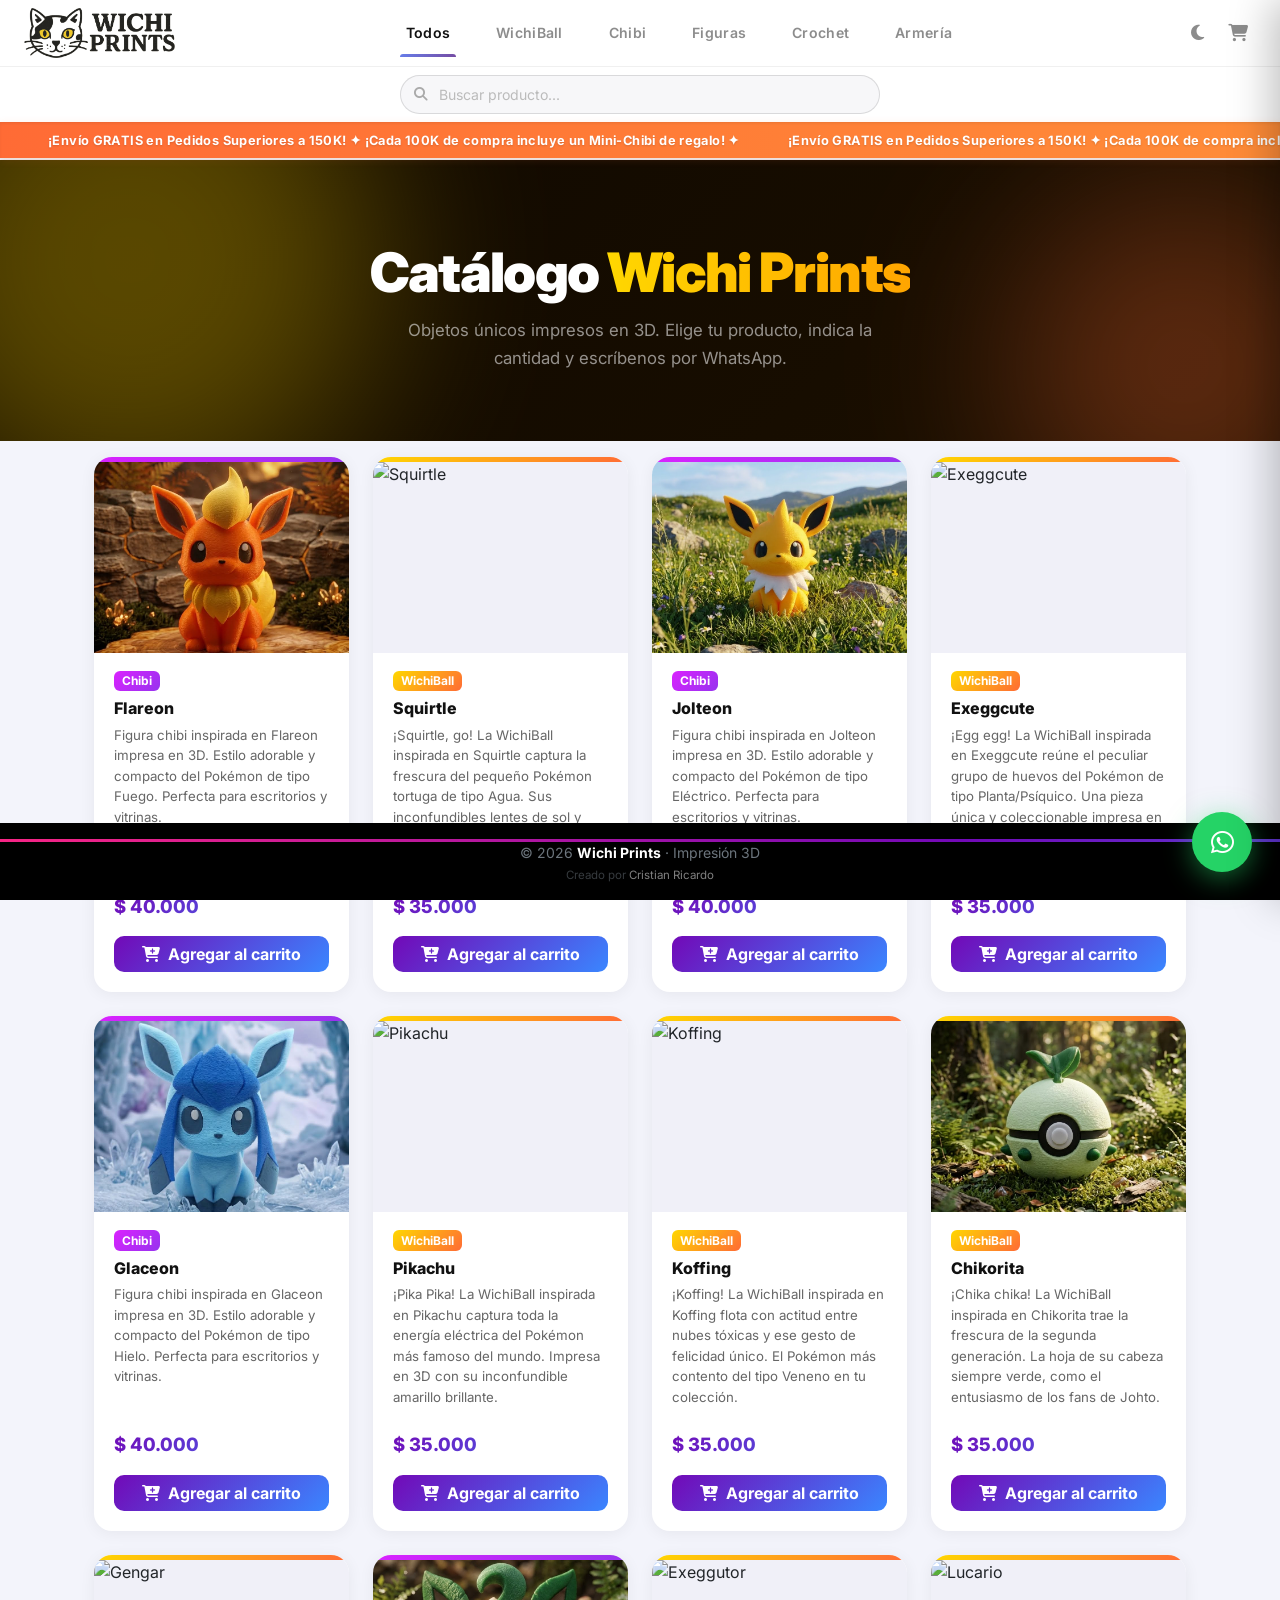
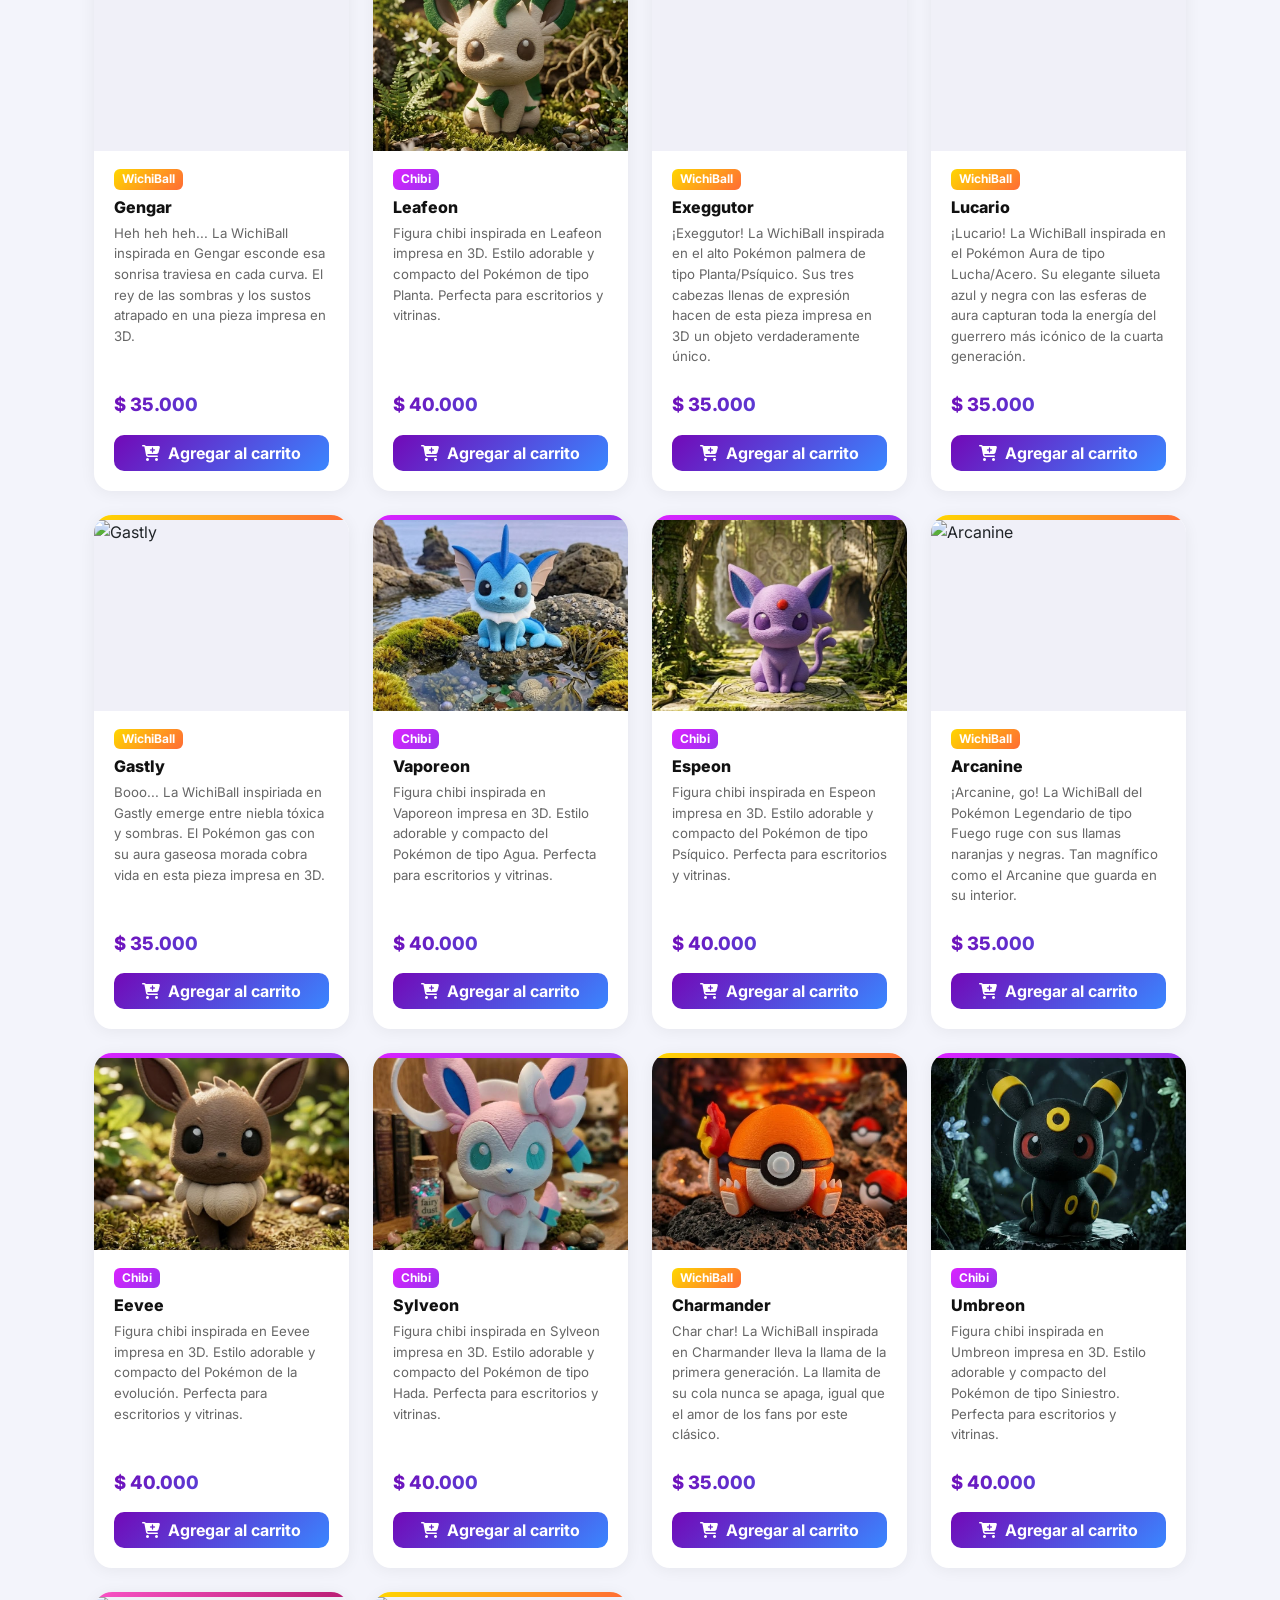
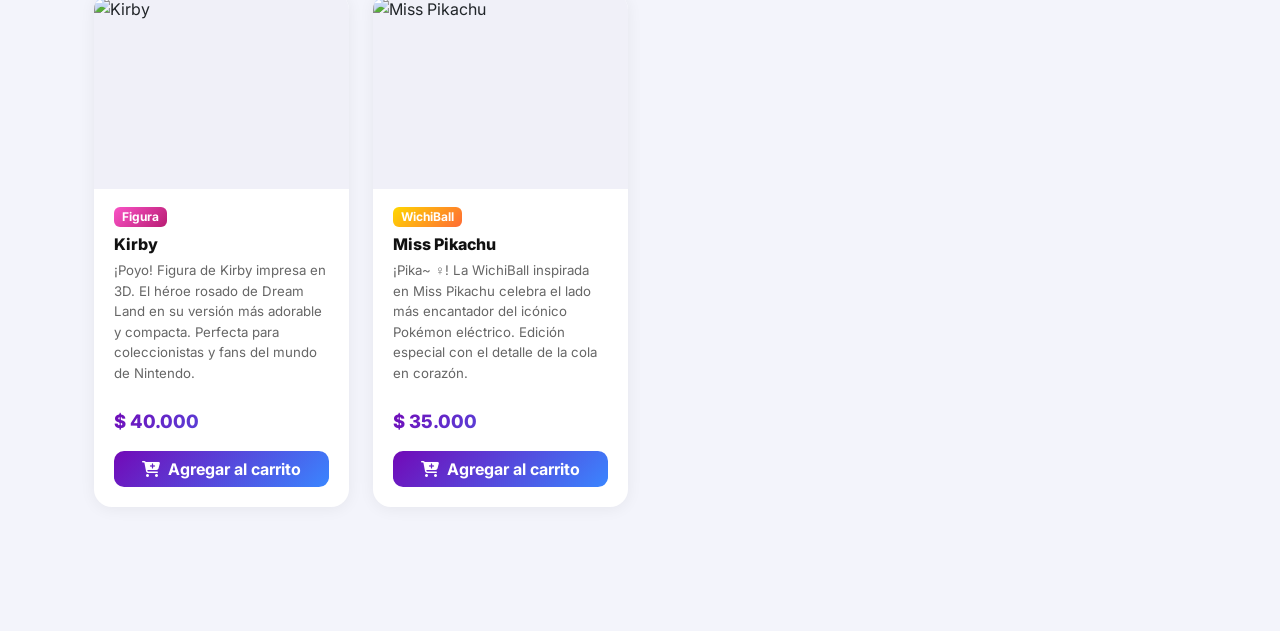
==== commit 3055a3fd: "feat: replace personalizado category with crochet and armería in navigation menus" ====
--- a/index.html
+++ b/index.html
@@ -43,8 +43,10 @@
                     </li>
                     <li><button class="cat-nav-btn" data-cat="figures"
                             onclick="filterCards('figures', this)">Figuras</button></li>
-                    <li><button class="cat-nav-btn" data-cat="personalizado"
-                            onclick="filterCards('personalizado', this)">Personalizado</button></li>
+                    <li><button class="cat-nav-btn" data-cat="crochet"
+                            onclick="filterCards('crochet', this)">Crochet</button></li>
+                    <li><button class="cat-nav-btn" data-cat="armeria"
+                            onclick="filterCards('armeria', this)">Armería</button></li>
                 </ul>
 
                 <!-- Dark mode toggle -->
@@ -108,8 +110,10 @@
                     </li>
                     <li><button class="cat-nav-btn" data-cat="figures"
                             onclick="filterCards('figures', this)">Figuras</button></li>
-                    <li><button class="cat-nav-btn" data-cat="personalizado"
-                            onclick="filterCards('personalizado', this)">Personalizado</button></li>
+                    <li><button class="cat-nav-btn" data-cat="crochet"
+                            onclick="filterCards('crochet', this)">Crochet</button></li>
+                    <li><button class="cat-nav-btn" data-cat="armeria"
+                            onclick="filterCards('armeria', this)">Armería</button></li>
                 </ul>
             </div>
         </nav>
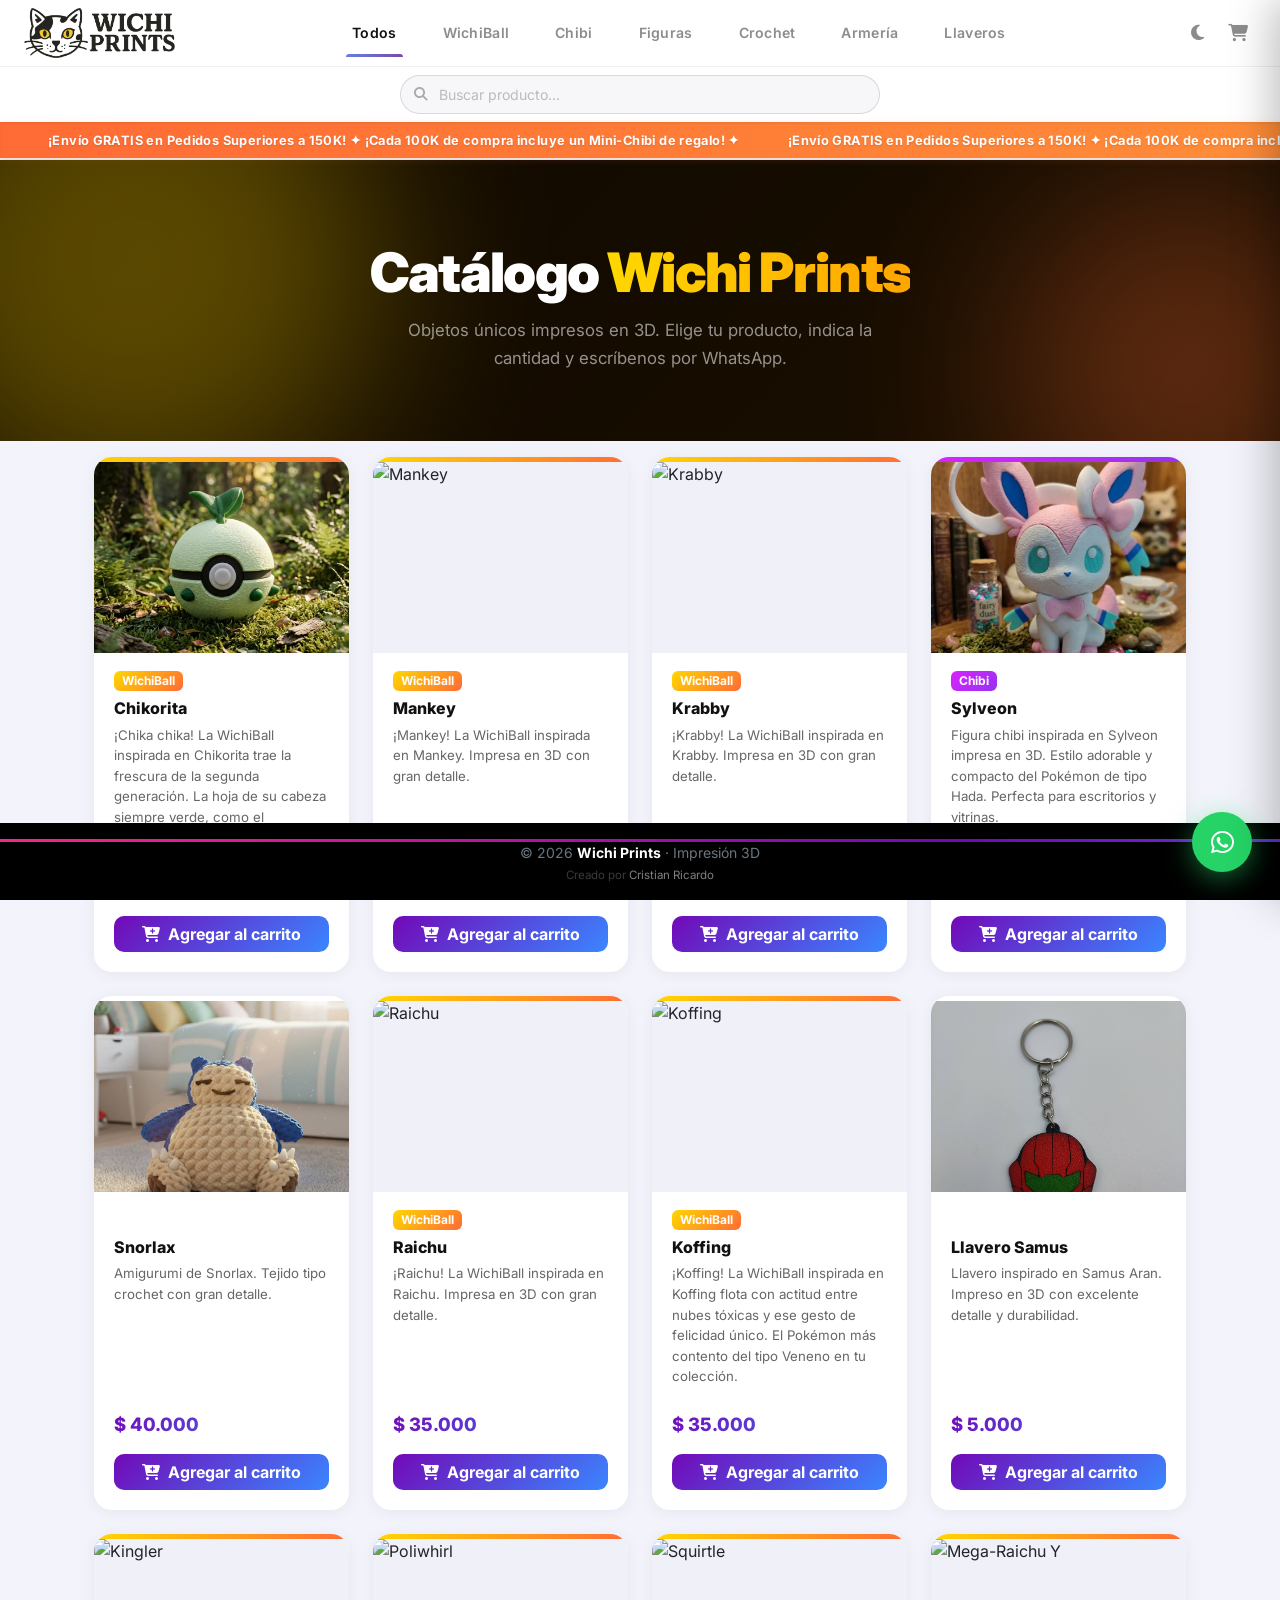
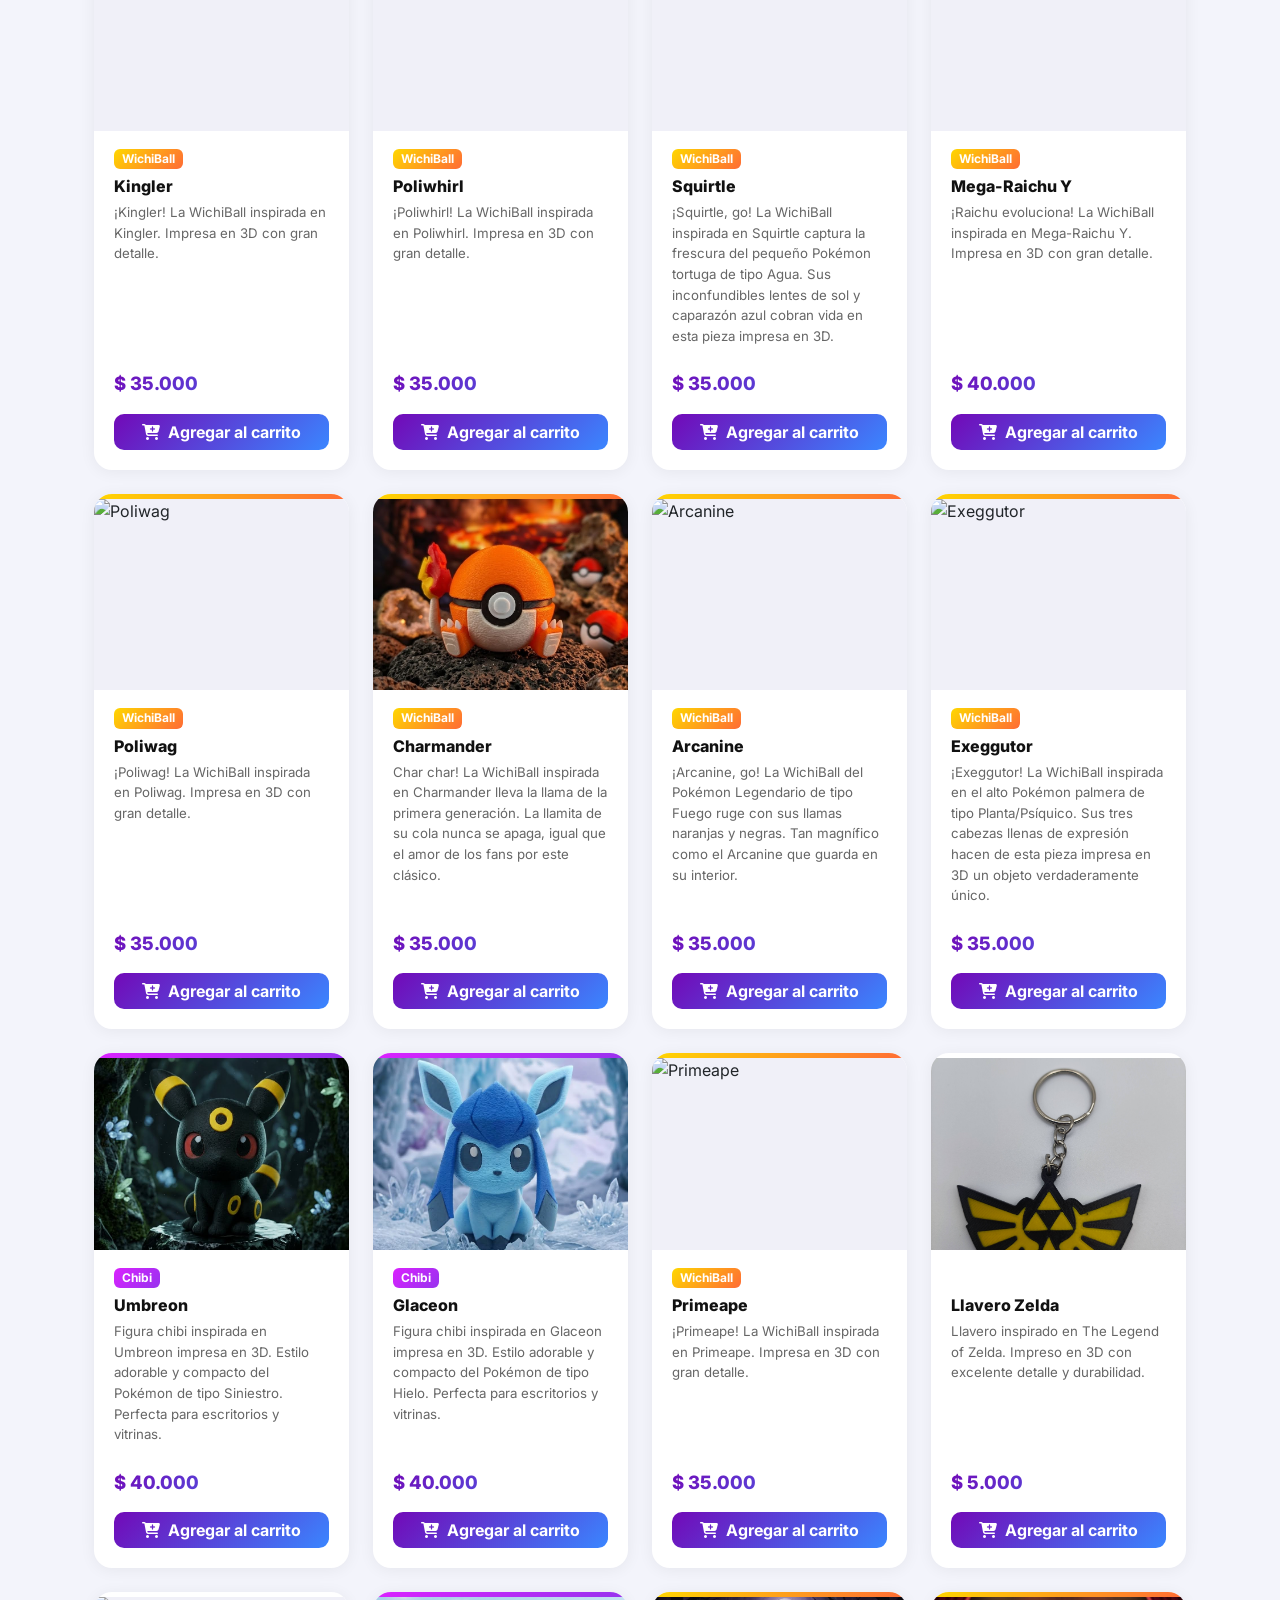
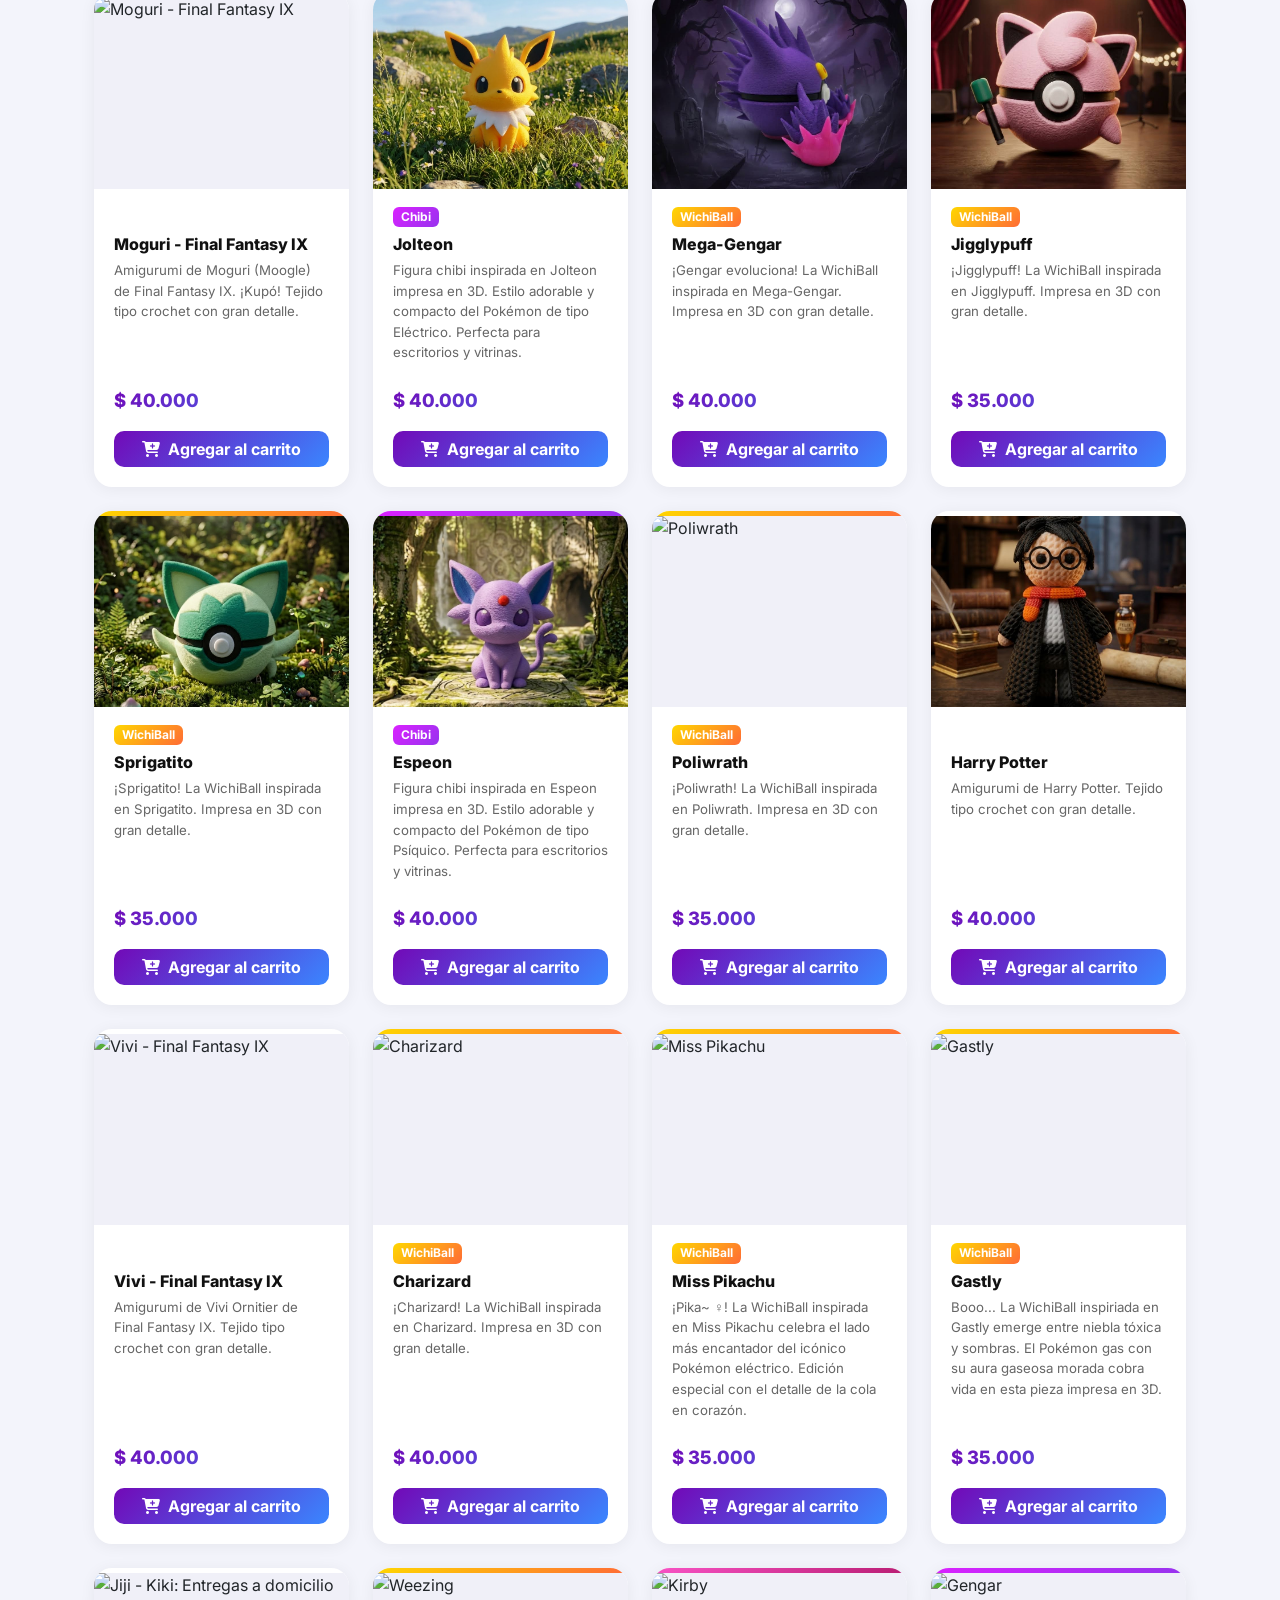
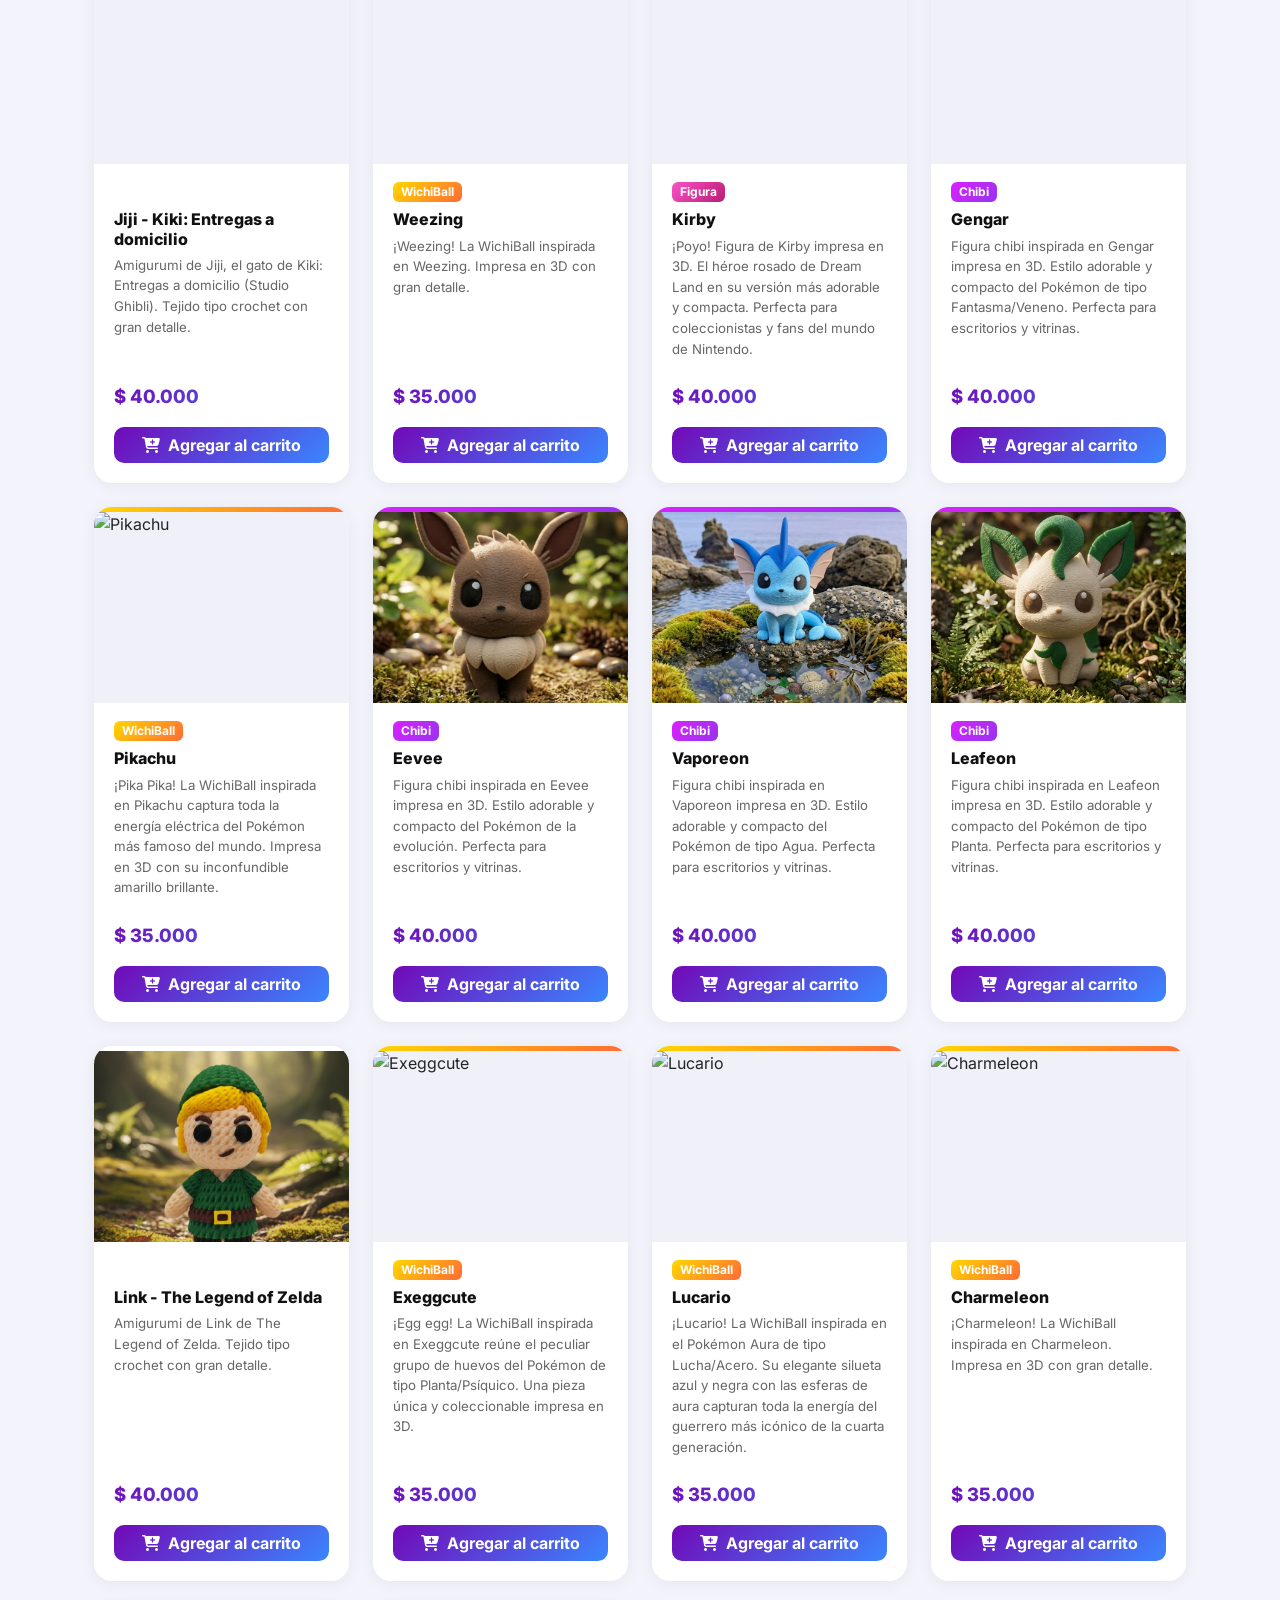
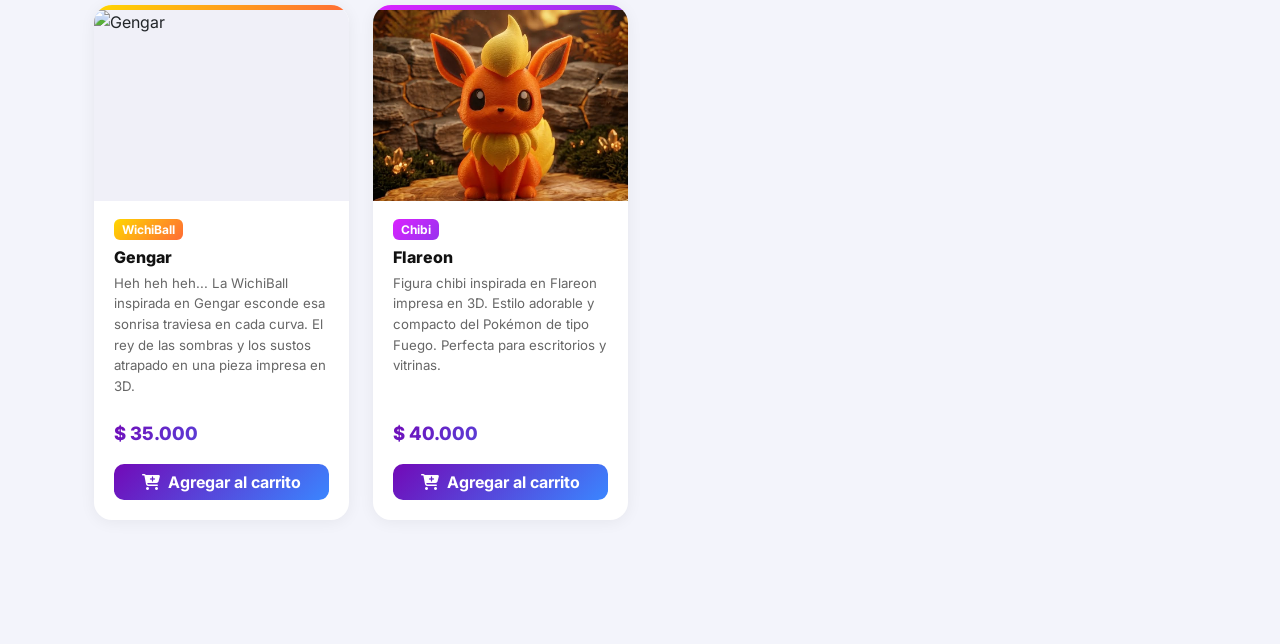
==== commit 69a12060: "feat: add llaveros category and register new product data and images" ====
--- a/index.html
+++ b/index.html
@@ -47,6 +47,8 @@
                             onclick="filterCards('crochet', this)">Crochet</button></li>
                     <li><button class="cat-nav-btn" data-cat="armeria"
                             onclick="filterCards('armeria', this)">Armería</button></li>
+                    <li><button class="cat-nav-btn" data-cat="llaveros"
+                            onclick="filterCards('llaveros', this)">Llaveros</button></li>
                 </ul>
 
                 <!-- Dark mode toggle -->
@@ -114,6 +116,8 @@
                             onclick="filterCards('crochet', this)">Crochet</button></li>
                     <li><button class="cat-nav-btn" data-cat="armeria"
                             onclick="filterCards('armeria', this)">Armería</button></li>
+                    <li><button class="cat-nav-btn" data-cat="llaveros"
+                            onclick="filterCards('llaveros', this)">Llaveros</button></li>
                 </ul>
             </div>
         </nav>
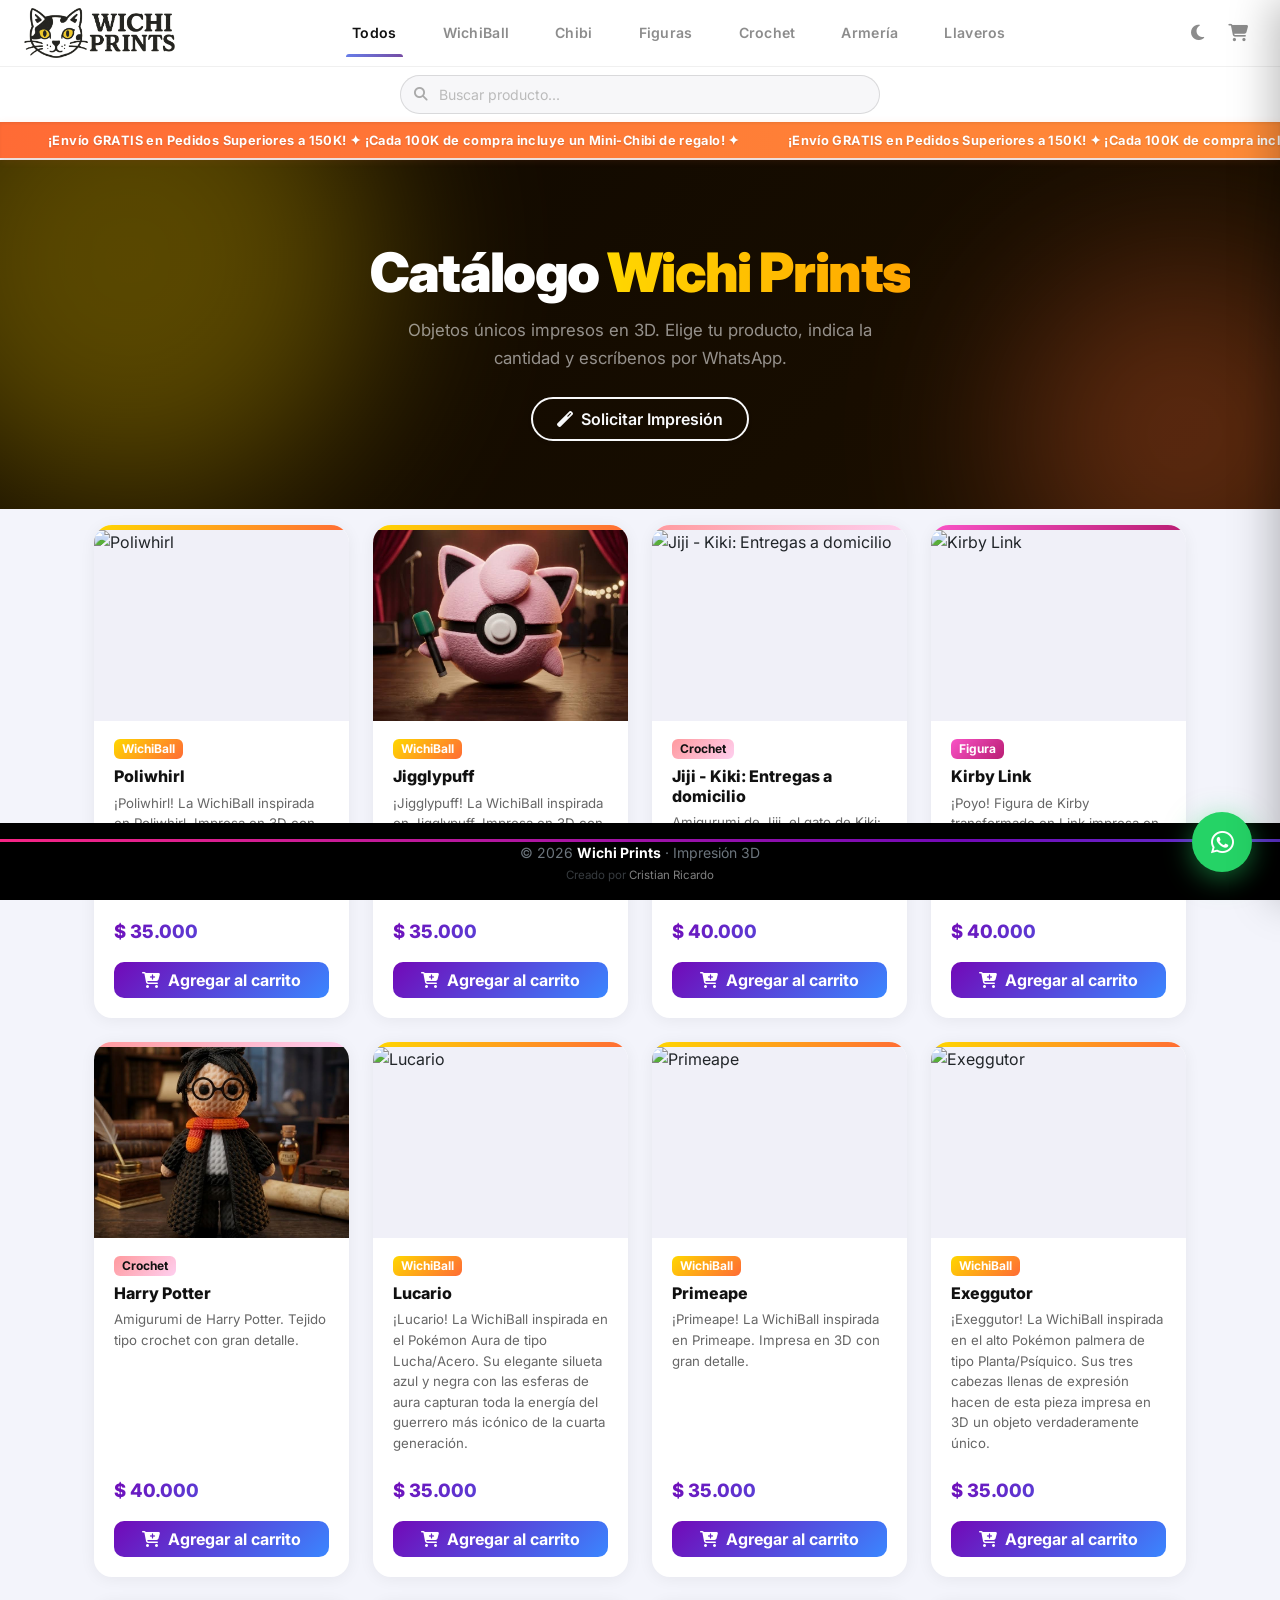
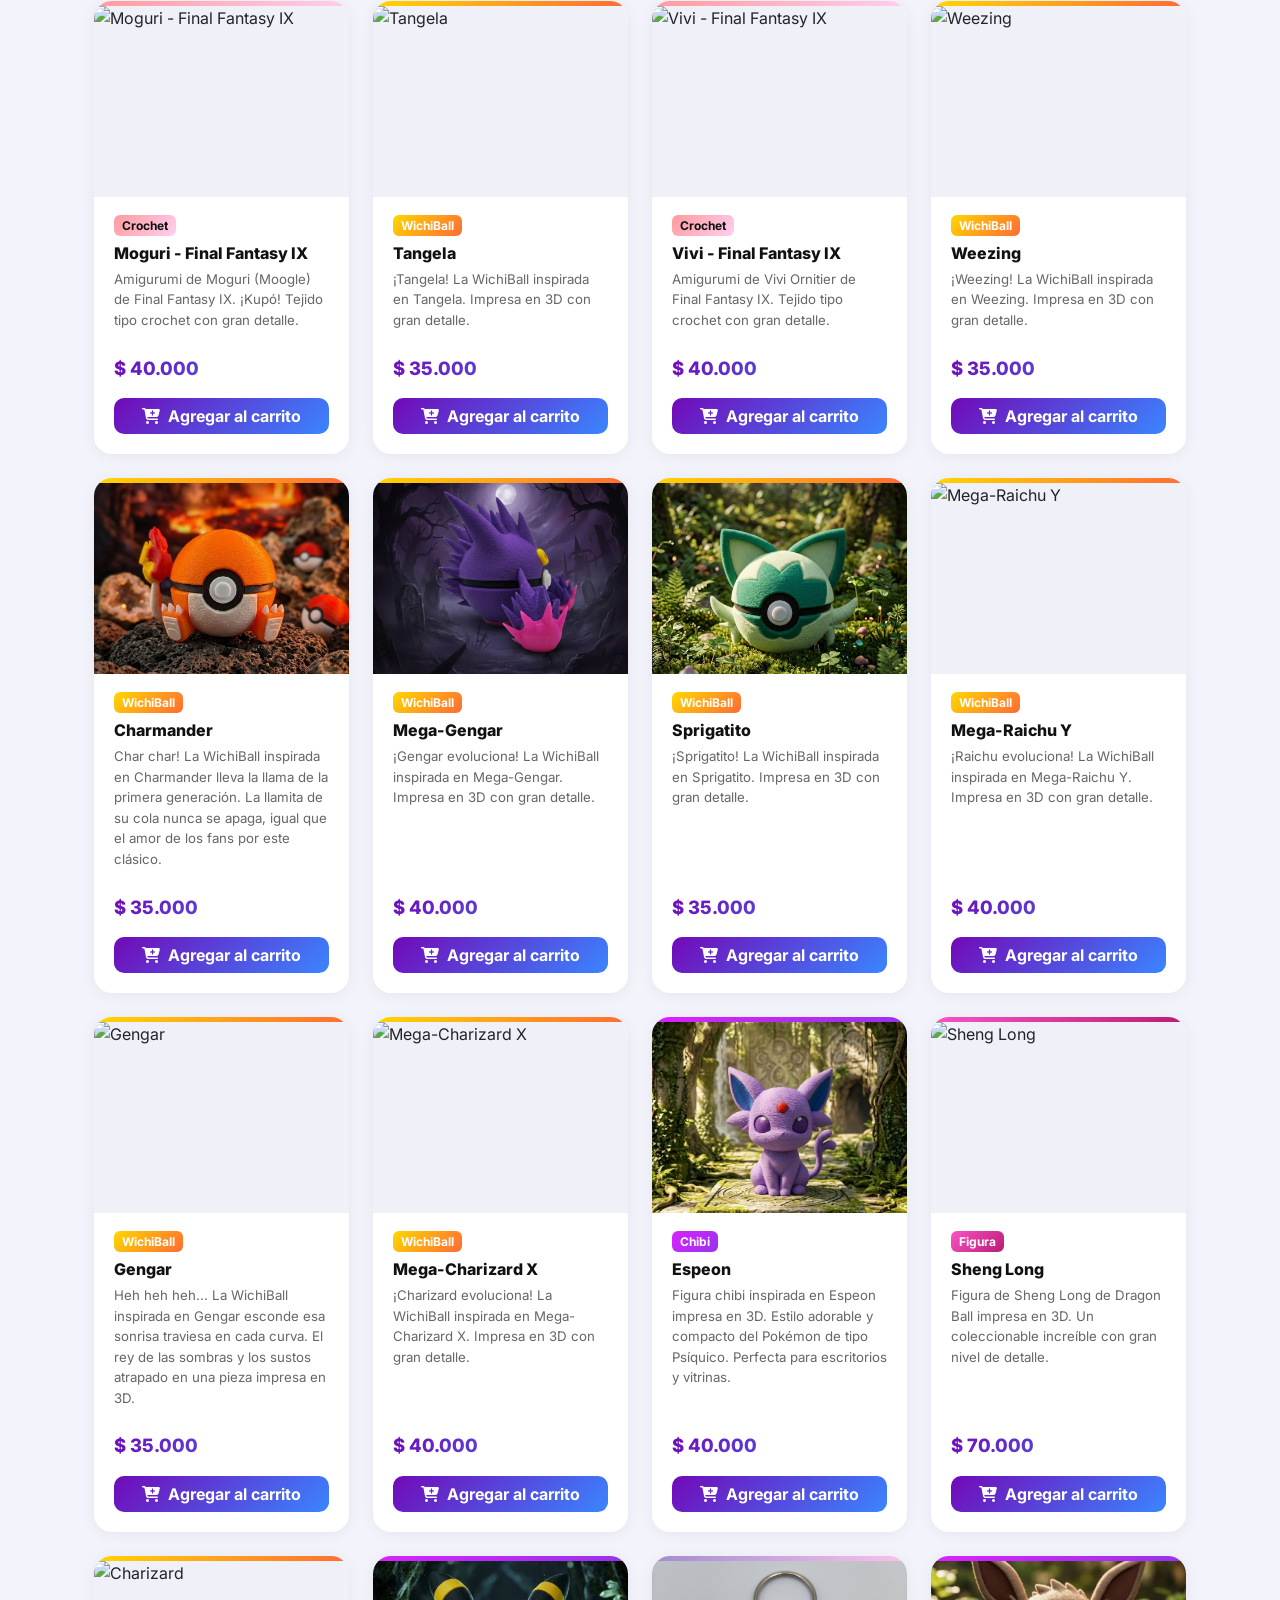
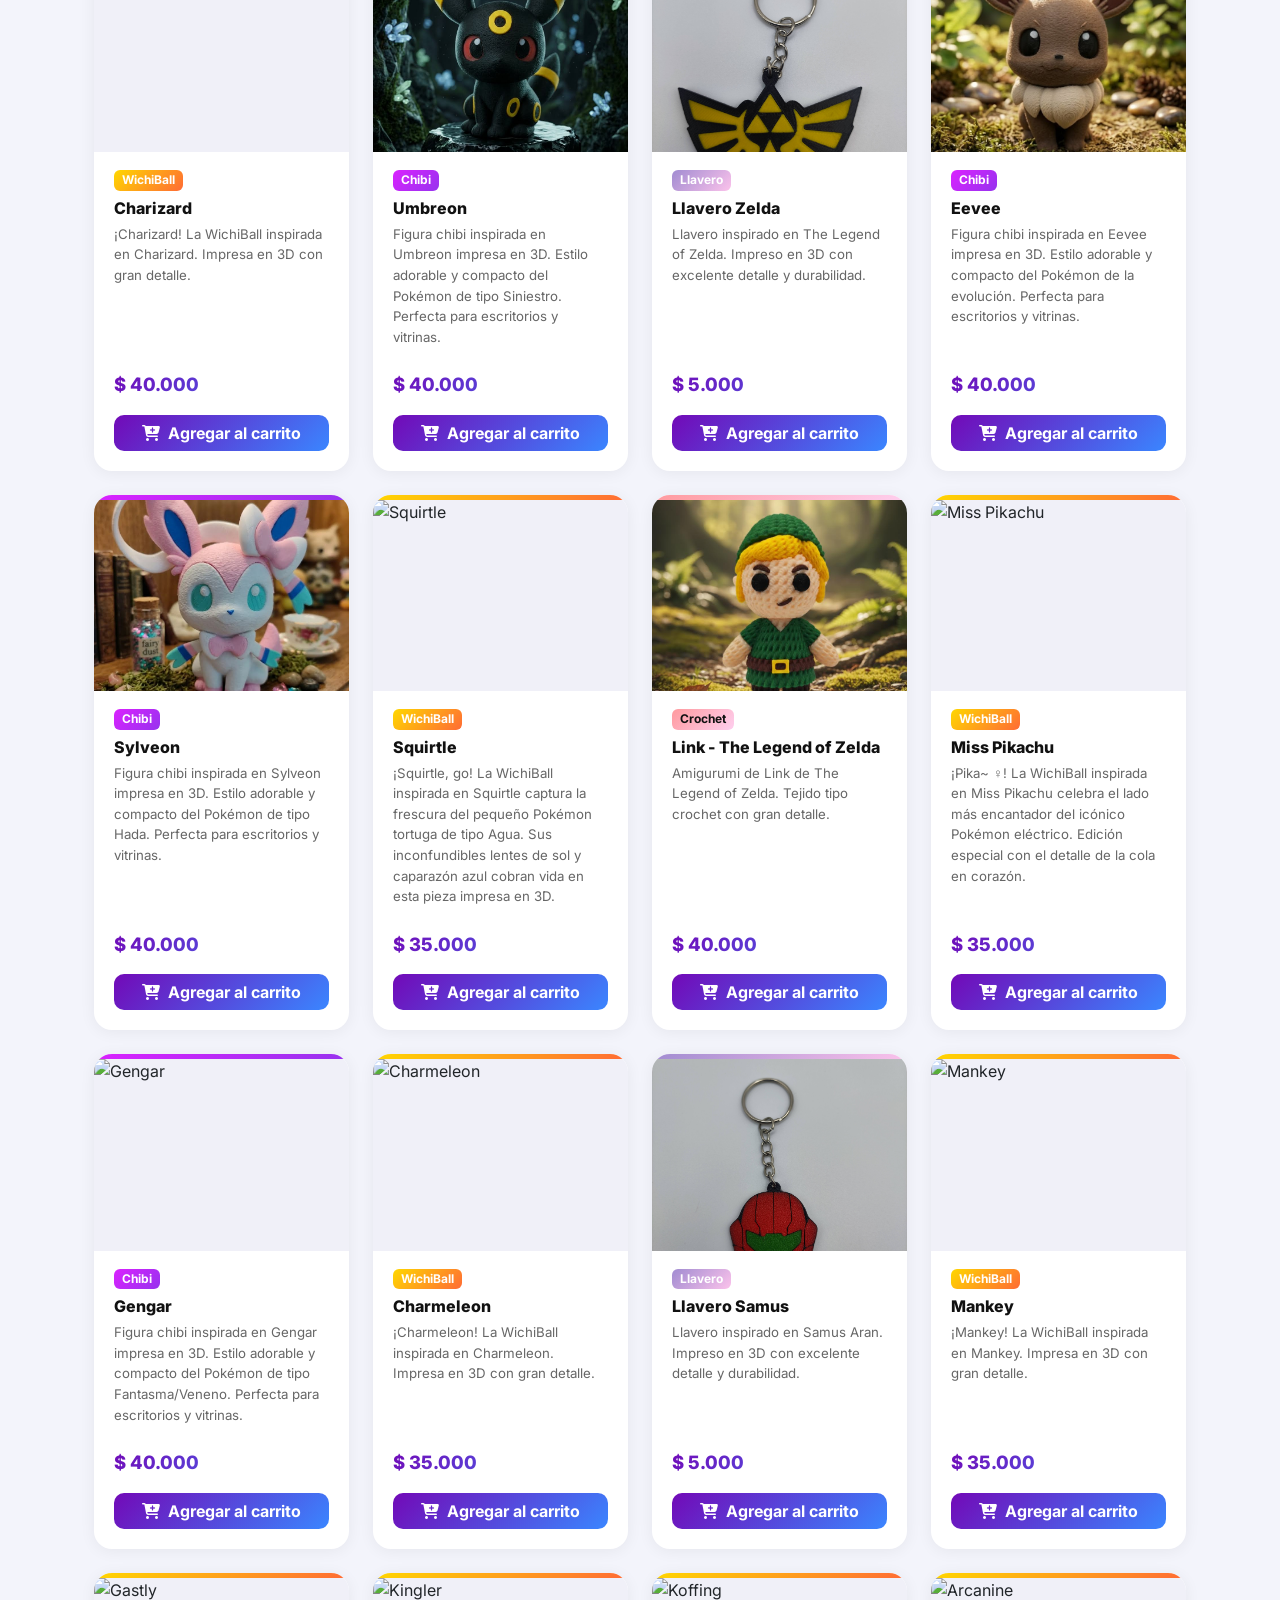
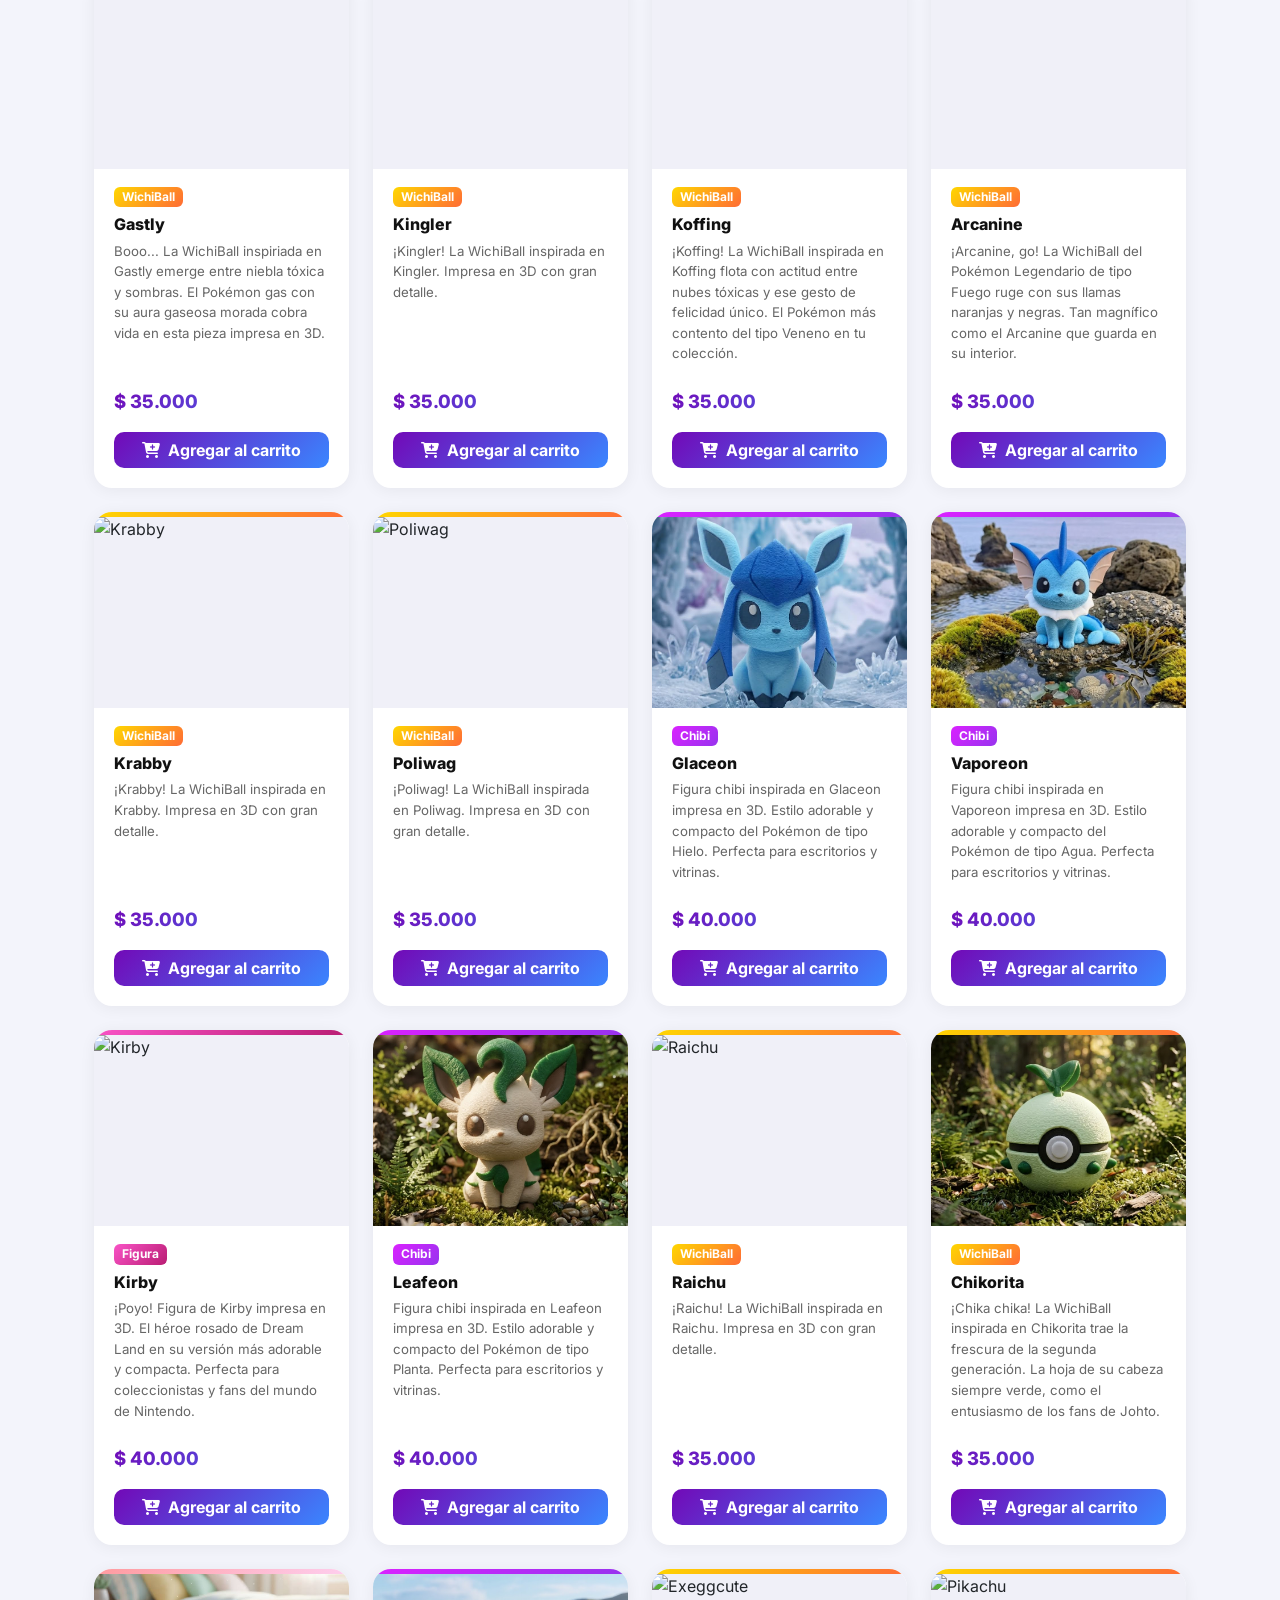
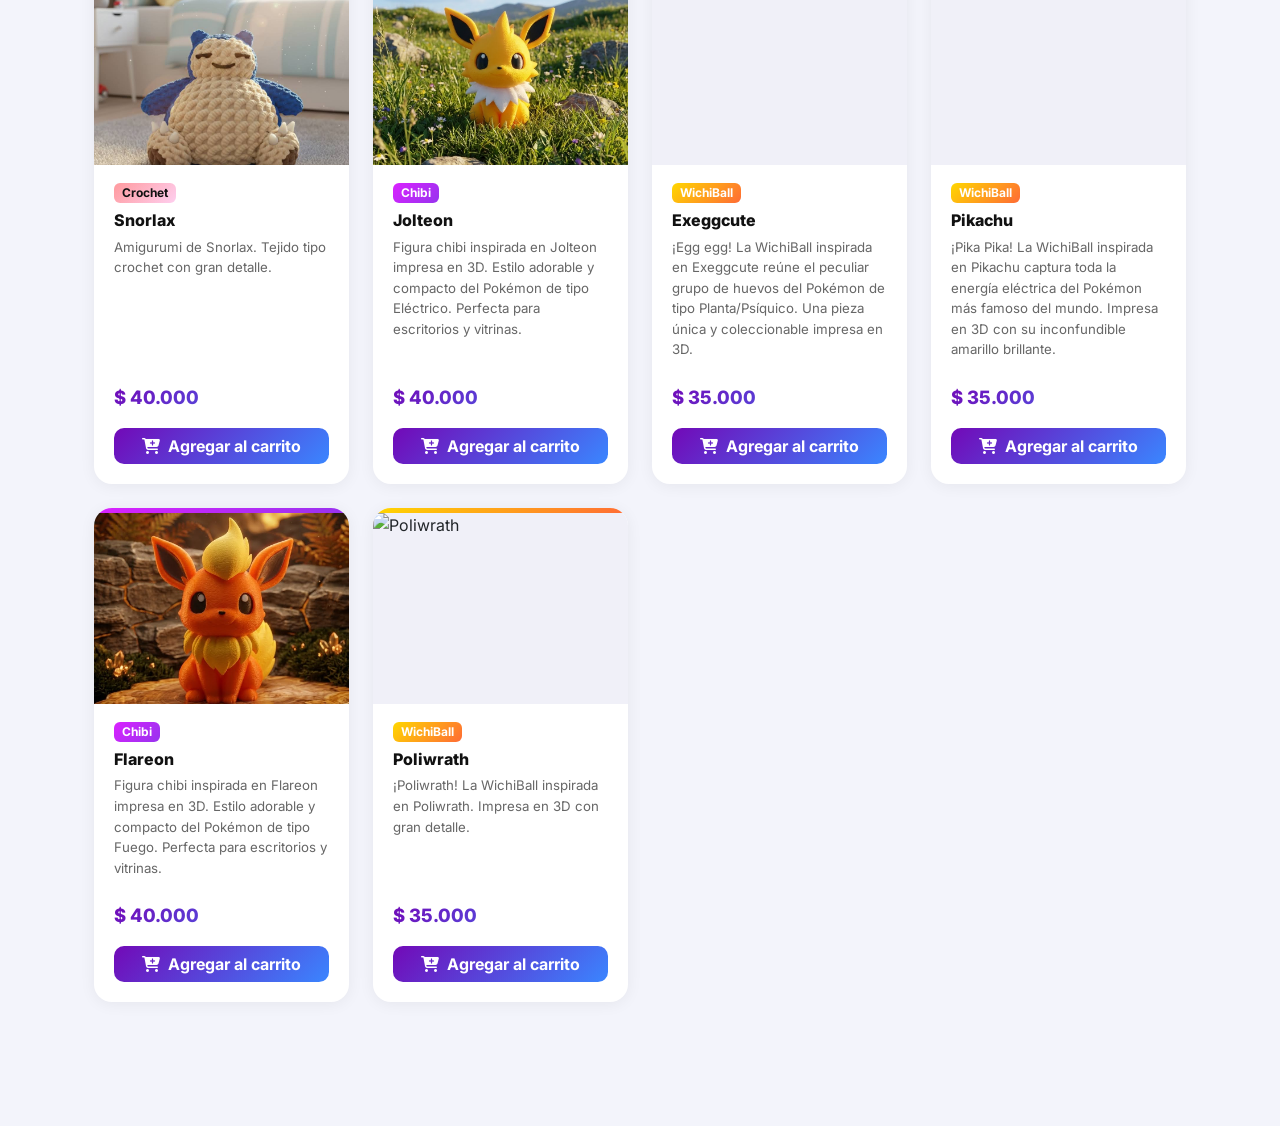
==== commit 43cb1d11: "feat: add custom order request modal with dynamic Pokemon and Armeria selection lists" ====
--- a/index.html
+++ b/index.html
@@ -128,8 +128,10 @@
     <section class="hero">
         <div class="container">
             <h1 class="mb-2">Catálogo <span class="gradient-text">Wichi Prints</span></h1>
-            <p class="mb-0">Objetos únicos impresos en 3D. Elige tu producto, indica la cantidad y escríbenos por
-                WhatsApp.</p>
+            <p class="mb-3">Objetos únicos impresos en 3D. Elige tu producto, indica la cantidad y escríbenos por WhatsApp.</p>
+            <button class="btn btn-outline-light px-4 py-2 rounded-pill shadow-sm mt-2 fw-semibold" style="border-width: 2px;" onclick="openRequestModal()">
+                <i class="fas fa-magic me-2"></i>Solicitar Impresión
+            </button>
         </div>
     </section>
 
@@ -174,6 +176,43 @@
                     <button type="button" class="btn btn-outline-secondary" data-bs-dismiss="modal">Cerrar</button>
                 </div>
 
+            </div>
+        </div>
+    </div>
+
+    <!-- ── REQUEST MODAL ── -->
+    <div class="modal fade" id="requestModal" tabindex="-1" aria-labelledby="requestModalTitle" aria-hidden="true">
+        <div class="modal-dialog modal-dialog-centered">
+            <div class="modal-content">
+                <div class="modal-header border-0 pb-0">
+                    <h5 class="modal-title fw-bold" id="requestModalTitle">Solicitar Impresión</h5>
+                    <button type="button" class="btn-close" data-bs-dismiss="modal" aria-label="Close"></button>
+                </div>
+                <div class="modal-body">
+                    <p class="text-muted small mb-4">
+                        ¿No encuentras lo que buscas en el catálogo? ¡Solicítalo! 
+                        Selecciona un Pokémon o Arma de las listas, déjanos tu correo y nos comunicaremos contigo.
+                    </p>
+                    <div class="mb-3">
+                        <label for="reqPokemon" class="form-label fw-bold">WichiBall</label>
+                        <select id="reqPokemon" class="form-select border-2">
+                            <option value="">Cargando Pokémon...</option>
+                        </select>
+                    </div>
+                    <div class="mb-3">
+                        <label for="reqArmeria" class="form-label fw-bold">Armería</label>
+                        <select id="reqArmeria" class="form-select border-2">
+                            <option value="">Cargando Armería...</option>
+                        </select>
+                    </div>
+                    <div class="mb-4">
+                        <label for="reqEmail" class="form-label fw-bold">Tu Correo Electrónico</label>
+                        <input type="email" id="reqEmail" class="form-control border-2" placeholder="ejemplo@correo.com">
+                    </div>
+                    <button type="button" class="btn btn-success w-100 py-2 fw-bold shadow-sm" onclick="submitRequest()" style="background: var(--green-wa, #25D366); border: none;">
+                        <i class="fab fa-whatsapp me-2"></i>Confirmar solicitud
+                    </button>
+                </div>
             </div>
         </div>
     </div>
@@ -243,6 +282,7 @@
     <script src="js/modules/whatsapp.js"></script>
     <script src="js/modules/catalog.js"></script>
     <script src="js/modules/modal.js"></script>
+    <script src="js/modules/request.js"></script>
     <script src="js/modules/cart.js"></script>
     <script src="js/main.js"></script>
 
--- a/css/style.css
+++ b/css/style.css
@@ -13,6 +13,9 @@
     --c-utilidad:     linear-gradient(135deg, #f093fb, #f5576c);
     --c-personalizado:linear-gradient(135deg, #43e97b, #38f9d7);
     --c-figures:      linear-gradient(135deg, #f953c6, #b91d73);
+    --c-crochet:      linear-gradient(135deg, #FF9A9E, #FECFEF);
+    --c-llaveros:     linear-gradient(135deg, #a18cd1, #fbc2eb);
+    --c-armeria:      linear-gradient(135deg, #ff0844, #ffb199);
 
     /* Theme tokens – light */
     --bg-body:              #f3f4fb;
@@ -375,6 +378,9 @@
 .product-card[data-category="utilidad"]::before      { background: var(--c-utilidad); }
 .product-card[data-category="personalizado"]::before { background: var(--c-personalizado); }
 .product-card[data-category="figures"]::before       { background: var(--c-figures); }
+.product-card[data-category="crochet"]::before       { background: var(--c-crochet); }
+.product-card[data-category="llaveros"]::before      { background: var(--c-llaveros); }
+.product-card[data-category="armeria"]::before       { background: var(--c-armeria); }
 
 /* image */
 .card-img-wrap { aspect-ratio: 4/3; overflow: hidden; background: var(--bg-gallery); transition: background var(--tr); }
@@ -397,6 +403,9 @@
 .badge-utilidad     { background: linear-gradient(135deg,#f093fb,#f5576c) !important; color:#fff !important; }
 .badge-personalizado{ background: linear-gradient(135deg,#43e97b,#38f9d7) !important; color:#111 !important; }
 .badge-figures      { background: linear-gradient(135deg,#f953c6,#b91d73) !important; color:#fff !important; }
+.badge-crochet      { background: linear-gradient(135deg,#FF9A9E,#FECFEF) !important; color:#111 !important; }
+.badge-llaveros     { background: linear-gradient(135deg,#a18cd1,#fbc2eb) !important; color:#fff !important; }
+.badge-armeria      { background: linear-gradient(135deg,#ff0844,#ffb199) !important; color:#fff !important; }
 .badge-default      { background: #6c757d !important; color:#fff !important; }
 
 /* card body */
@@ -981,3 +990,676 @@
     .modal-body   { padding: 16px !important; }
     .modal-footer { padding: 0 16px 16px !important; }
 }
+
+/* ══════════════════════════════════════
+   ORDER SUMMARY
+══════════════════════════════════════ */
+
+        .order-summary-page *,
+        .order-summary-page *::before,
+        .order-summary-page *::after {
+            box-sizing: border-box;
+            margin: 0;
+            padding: 0;
+        }
+
+        body.order-summary-page {
+            font-family: 'Inter', sans-serif;
+            background: #f0f2fb;
+            color: #111;
+            min-height: 100vh;
+            padding: 32px 16px 48px;
+            -webkit-print-color-adjust: exact;
+            print-color-adjust: exact;
+        }
+
+        .invoice-wrap {
+            max-width: 740px;
+            margin: 0 auto;
+        }
+
+        /* ── ACTION BAR ── */
+        .action-bar {
+            display: flex;
+            gap: 10px;
+            margin-bottom: 24px;
+            flex-wrap: wrap;
+            align-items: center;
+        }
+
+        .action-bar .spacer {
+            flex: 1;
+        }
+
+        .order-summary-page .btn {
+            display: inline-flex;
+            align-items: center;
+            gap: 8px;
+            padding: 10px 18px;
+            border-radius: 10px;
+            font-family: 'Inter', sans-serif;
+            font-size: 0.85rem;
+            font-weight: 700;
+            border: none;
+            cursor: pointer;
+            transition: all 0.2s ease;
+            text-decoration: none;
+            line-height: 1;
+        }
+
+        .btn-back {
+            background: #fff;
+            color: #444;
+            box-shadow: 0 2px 10px rgba(0, 0, 0, 0.08);
+        }
+
+        .btn-back:hover {
+            background: #f0f0f0;
+        }
+
+        .btn-wa {
+            background: #25D366;
+            color: #fff;
+            box-shadow: 0 4px 16px rgba(37, 211, 102, 0.35);
+        }
+
+        .btn-wa:hover {
+            background: #1ebe5d;
+            transform: translateY(-1px);
+            color: #fff;
+        }
+
+        .btn-print {
+            background: linear-gradient(135deg, #7209b7, #3a86ff);
+            color: #fff;
+            box-shadow: 0 4px 16px rgba(114, 9, 183, 0.3);
+        }
+
+        .btn-print:hover {
+            opacity: 0.88;
+            transform: translateY(-1px);
+        }
+
+        /* ── INVOICE CARD ── */
+        .invoice {
+            background: #fff;
+            border-radius: 22px;
+            overflow: hidden;
+            box-shadow: 0 8px 50px rgba(0, 0, 0, 0.12);
+        }
+
+        /* ── INVOICE HEADER ── */
+        .invoice-header {
+            padding: 30px 36px;
+            background: linear-gradient(135deg, #0f0800 0%, #2a1800 50%, #1a0e00 100%);
+            display: flex;
+            justify-content: space-between;
+            align-items: center;
+            gap: 16px;
+        }
+
+        .invoice-header .logo img {
+            height: 46px;
+            filter: brightness(0) invert(1);
+        }
+
+        .invoice-info {
+            text-align: right;
+        }
+
+        .invoice-label {
+            font-size: 0.68rem;
+            font-weight: 700;
+            letter-spacing: 0.14em;
+            text-transform: uppercase;
+            color: rgba(255, 255, 255, 0.4);
+            margin-bottom: 4px;
+        }
+
+        .invoice-title {
+            font-size: 1.45rem;
+            font-weight: 900;
+            background: linear-gradient(90deg, #FFD700, #FFA040, #FF6B35);
+            -webkit-background-clip: text;
+            -webkit-text-fill-color: transparent;
+            background-clip: text;
+            line-height: 1.1;
+        }
+
+        .invoice-date {
+            font-size: 0.78rem;
+            color: rgba(255, 255, 255, 0.45);
+            margin-top: 5px;
+        }
+
+        /* ── SECTION ── */
+        .invoice-section {
+            padding: 26px 36px;
+            border-bottom: 1px solid #f0f0f0;
+        }
+
+        .section-label {
+            font-size: 0.68rem;
+            font-weight: 800;
+            letter-spacing: 0.14em;
+            text-transform: uppercase;
+            color: #bbb;
+            margin-bottom: 18px;
+        }
+
+        /* ── PRODUCTS TABLE ── */
+        .inv-table {
+            width: 100%;
+            border-collapse: collapse;
+        }
+
+        .inv-table thead tr {
+            background: #f8f8fb;
+            border-radius: 8px;
+        }
+
+        .inv-table th {
+            font-size: 0.72rem;
+            font-weight: 700;
+            color: #888;
+            padding: 10px 14px;
+            text-align: left;
+            letter-spacing: 0.04em;
+            text-transform: uppercase;
+        }
+
+        .inv-table th:nth-child(2) {
+            text-align: center;
+        }
+
+        .inv-table th:nth-child(3),
+        .inv-table th:nth-child(4) {
+            text-align: right;
+        }
+
+        .inv-table td {
+            padding: 14px 14px;
+            font-size: 0.88rem;
+            border-bottom: 1px solid #f5f5f5;
+            vertical-align: middle;
+        }
+
+        .inv-table tbody tr:last-child td {
+            border-bottom: none;
+        }
+
+        .inv-table td:nth-child(2) {
+            text-align: center;
+        }
+
+        .inv-table td:nth-child(3),
+        .inv-table td:nth-child(4) {
+            text-align: right;
+        }
+
+        .product-cell {
+            display: flex;
+            align-items: center;
+            gap: 13px;
+        }
+
+        .product-thumb {
+            width: 48px;
+            height: 48px;
+            border-radius: 9px;
+            object-fit: cover;
+            flex-shrink: 0;
+            background: #f0f0f0;
+        }
+
+        .product-icon {
+            width: 48px;
+            height: 48px;
+            border-radius: 9px;
+            background: #f5f5f5;
+            display: flex;
+            align-items: center;
+            justify-content: center;
+            font-size: 1.5rem;
+            flex-shrink: 0;
+        }
+
+        .product-name {
+            font-weight: 700;
+            color: #111;
+            font-size: 0.9rem;
+        }
+
+        .product-cat {
+            font-size: 0.72rem;
+            color: #aaa;
+            margin-top: 2px;
+        }
+
+        .qty-pill {
+            display: inline-block;
+            background: #f0f0f0;
+            color: #333;
+            font-weight: 800;
+            font-size: 0.8rem;
+            padding: 4px 12px;
+            border-radius: 100px;
+        }
+
+        .td-price {
+            font-weight: 600;
+            color: #555;
+        }
+
+        .td-subtotal {
+            font-weight: 800;
+            color: #111;
+        }
+
+        /* ── TOTAL ── */
+        .total-bar {
+            padding: 22px 36px;
+            background: linear-gradient(135deg, #f7f2ff, #f0f5ff);
+            border-bottom: 1px solid #e8e0f8;
+        }
+
+        .discount-banner {
+            display: inline-flex;
+            align-items: center;
+            gap: 8px;
+            background: linear-gradient(135deg, #22c55e, #16a34a);
+            color: #fff;
+            font-size: 0.78rem;
+            font-weight: 800;
+            padding: 6px 14px;
+            border-radius: 100px;
+            margin-bottom: 14px;
+            letter-spacing: 0.02em;
+        }
+
+        .total-numbers { display: flex; flex-direction: column; gap: 6px; }
+
+        .total-line {
+            display: flex;
+            justify-content: space-between;
+            align-items: center;
+        }
+        .subtotal-line {
+            font-size: 0.85rem;
+            color: #999;
+            font-weight: 500;
+        }
+        .discount-line {
+            font-size: 0.88rem;
+            color: #16a34a;
+            font-weight: 700;
+        }
+        .final-line {
+            padding-top: 10px;
+            margin-top: 4px;
+            border-top: 1px solid #d8d0f0;
+        }
+        .total-bar-label {
+            font-size: 0.85rem;
+            font-weight: 600;
+            color: #888;
+        }
+        .total-bar-amount {
+            font-size: 2rem;
+            font-weight: 900;
+            background: linear-gradient(135deg, #7209b7, #3a86ff);
+            -webkit-background-clip: text;
+            -webkit-text-fill-color: transparent;
+            background-clip: text;
+        }
+
+        /* ── PAYMENT GRID ── */
+        .payment-grid {
+            display: grid;
+            grid-template-columns: 1fr 1fr;
+            gap: 16px;
+        }
+
+        .pay-card {
+            border-radius: 14px;
+            padding: 22px 20px;
+            border: 2px solid transparent;
+        }
+
+        .pay-card.bancolombia {
+            background: linear-gradient(135deg, #FFFDE7, #FFF9C4);
+            border-color: #F5E040;
+        }
+
+        .pay-card.nequi {
+            background: linear-gradient(135deg, #F5EEFF, #EDE0FF);
+            border-color: #D8A8F8;
+        }
+
+        .pay-bank-tag {
+            display: inline-flex;
+            align-items: center;
+            gap: 6px;
+            font-size: 0.68rem;
+            font-weight: 800;
+            letter-spacing: 0.12em;
+            text-transform: uppercase;
+            padding: 4px 10px;
+            border-radius: 100px;
+            margin-bottom: 14px;
+        }
+
+        .bancolombia .pay-bank-tag {
+            background: #F5C518;
+            color: #5C4000;
+        }
+
+        .nequi .pay-bank-tag {
+            background: #6B21A8;
+            color: #fff;
+        }
+
+        .pay-field-label {
+            font-size: 0.7rem;
+            font-weight: 700;
+            text-transform: uppercase;
+            letter-spacing: 0.08em;
+            color: #999;
+            margin-bottom: 4px;
+        }
+
+        .pay-alias {
+            font-size: 1.5rem;
+            font-weight: 900;
+            color: #111;
+            letter-spacing: 0.02em;
+        }
+
+        .pay-phone-row {
+            display: flex;
+            align-items: center;
+            gap: 10px;
+            flex-wrap: wrap;
+        }
+
+        .pay-phone {
+            font-size: 1.35rem;
+            font-weight: 900;
+            color: #111;
+            letter-spacing: 0.04em;
+        }
+
+        .copy-btn {
+            display: inline-flex;
+            align-items: center;
+            gap: 5px;
+            background: rgba(107, 33, 168, 0.12);
+            border: none;
+            color: #6B21A8;
+            font-family: 'Inter', sans-serif;
+            font-size: 0.72rem;
+            font-weight: 700;
+            padding: 5px 12px;
+            border-radius: 100px;
+            cursor: pointer;
+            transition: background 0.2s, color 0.2s;
+            white-space: nowrap;
+        }
+
+        .copy-btn:hover {
+            background: rgba(107, 33, 168, 0.2);
+        }
+
+        .copy-btn.copied {
+            background: #25D366;
+            color: #fff;
+        }
+
+        .nequi-cta {
+            display: inline-flex;
+            align-items: center;
+            gap: 7px;
+            margin-top: 14px;
+            background: #6B21A8;
+            color: #fff;
+            font-size: 0.78rem;
+            font-weight: 700;
+            padding: 9px 16px;
+            border-radius: 9px;
+            text-decoration: none;
+            transition: background 0.2s;
+        }
+
+        .nequi-cta:hover {
+            background: #581C87;
+            color: #fff;
+        }
+
+        .nequi-url-print {
+            display: none;
+            font-size: 0.72rem;
+            color: #6B21A8;
+            word-break: break-all;
+            margin-top: 8px;
+        }
+
+        /* ── STEPS ── */
+        .steps-list {
+            display: flex;
+            flex-direction: column;
+            gap: 0;
+            border: 1.5px solid #FFE0A0;
+            border-radius: 14px;
+            overflow: hidden;
+            background: #FFFBF0;
+        }
+
+        .step {
+            display: flex;
+            gap: 16px;
+            align-items: flex-start;
+            padding: 18px 20px;
+            border-bottom: 1px solid #FFE0A0;
+        }
+
+        .step:last-child {
+            border-bottom: none;
+        }
+
+        .step-num {
+            width: 32px;
+            height: 32px;
+            border-radius: 50%;
+            background: linear-gradient(135deg, #FFD700, #FF6B35);
+            color: #fff;
+            font-size: 0.85rem;
+            font-weight: 900;
+            display: flex;
+            align-items: center;
+            justify-content: center;
+            flex-shrink: 0;
+            margin-top: 1px;
+        }
+
+        .step-body {
+            flex: 1;
+        }
+
+        .step-title {
+            font-size: 0.88rem;
+            font-weight: 800;
+            color: #111;
+            margin-bottom: 4px;
+        }
+
+        .step-desc {
+            font-size: 0.82rem;
+            line-height: 1.6;
+            color: #666;
+        }
+
+        .step-desc strong {
+            color: #111;
+        }
+
+        .wa-chip {
+            display: inline-flex;
+            align-items: center;
+            gap: 5px;
+            background: #25D366;
+            color: #fff;
+            font-weight: 700;
+            font-size: 0.78rem;
+            padding: 3px 10px;
+            border-radius: 100px;
+            text-decoration: none;
+            margin-left: 4px;
+        }
+
+        .wa-chip:hover {
+            background: #1ebe5d;
+            color: #fff;
+        }
+
+        .wa-text-print {
+            display: none;
+            font-weight: 700;
+            color: #111;
+        }
+
+        /* ── INVOICE FOOTER ── */
+        .invoice-footer {
+            padding: 20px 36px;
+            text-align: center;
+            background: #fafafa;
+            position: relative;
+        }
+
+        .invoice-footer::before {
+            content: '';
+            display: block;
+            height: 3px;
+            background: linear-gradient(90deg, #f72585, #7209b7, #3a86ff, #4cc9f0, #f72585);
+            background-size: 300% auto;
+            margin-bottom: 18px;
+        }
+
+        .invoice-footer p {
+            font-size: 0.76rem;
+            color: #bbb;
+            line-height: 1.6;
+        }
+
+        .invoice-footer strong {
+            color: #888;
+        }
+
+        /* ── PRINT STYLES ── */
+        @media print {
+            body.order-summary-page {
+                background: #fff;
+                padding: 0;
+            }
+
+            .action-bar {
+                display: none !important;
+            }
+
+            .no-print {
+                display: none !important;
+            }
+
+            .invoice {
+                box-shadow: none;
+                border-radius: 0;
+            }
+
+            .invoice-wrap {
+                max-width: 100%;
+            }
+
+            .nequi-url-print {
+                display: block;
+            }
+
+            .wa-text-print {
+                display: inline;
+            }
+
+            .wa-chip {
+                display: none;
+            }
+        }
+
+        /* ── RESPONSIVE ── */
+        @media (max-width: 600px) {
+            .invoice-header {
+                flex-direction: column;
+                gap: 14px;
+            }
+
+            .invoice-info {
+                text-align: left;
+            }
+
+            .invoice-section {
+                padding: 20px;
+            }
+
+            .total-bar {
+                padding: 18px 20px;
+            }
+
+            .total-bar-amount {
+                font-size: 1.5rem;
+            }
+
+            .payment-grid {
+                grid-template-columns: 1fr;
+            }
+
+            .inv-table th:nth-child(3) {
+                display: none;
+            }
+
+            .inv-table td:nth-child(3) {
+                display: none;
+            }
+        }
+    
+/* User Form in Order Summary */
+.user-form-grid {
+    display: grid;
+    grid-template-columns: 1fr 1fr;
+    gap: 15px;
+    margin-top: 15px;
+}
+@media (max-width: 600px) {
+    .user-form-grid {
+        grid-template-columns: 1fr;
+    }
+}
+.form-group {
+    display: flex;
+    flex-direction: column;
+    gap: 6px;
+}
+.form-group label {
+    font-size: 0.85rem;
+    font-weight: 600;
+    color: var(--text-color, #1a202c);
+}
+.form-group input, .form-group select {
+    padding: 10px 12px;
+    border: 1px solid #e2e8f0;
+    border-radius: 8px;
+    font-family: inherit;
+    font-size: 0.95rem;
+    background: #fff;
+    color: var(--text-color, #1a202c);
+    transition: border-color 0.2s;
+}
+.form-group input:focus, .form-group select:focus {
+    outline: none;
+    border-color: var(--primary-color, #ff6b6b);
+}
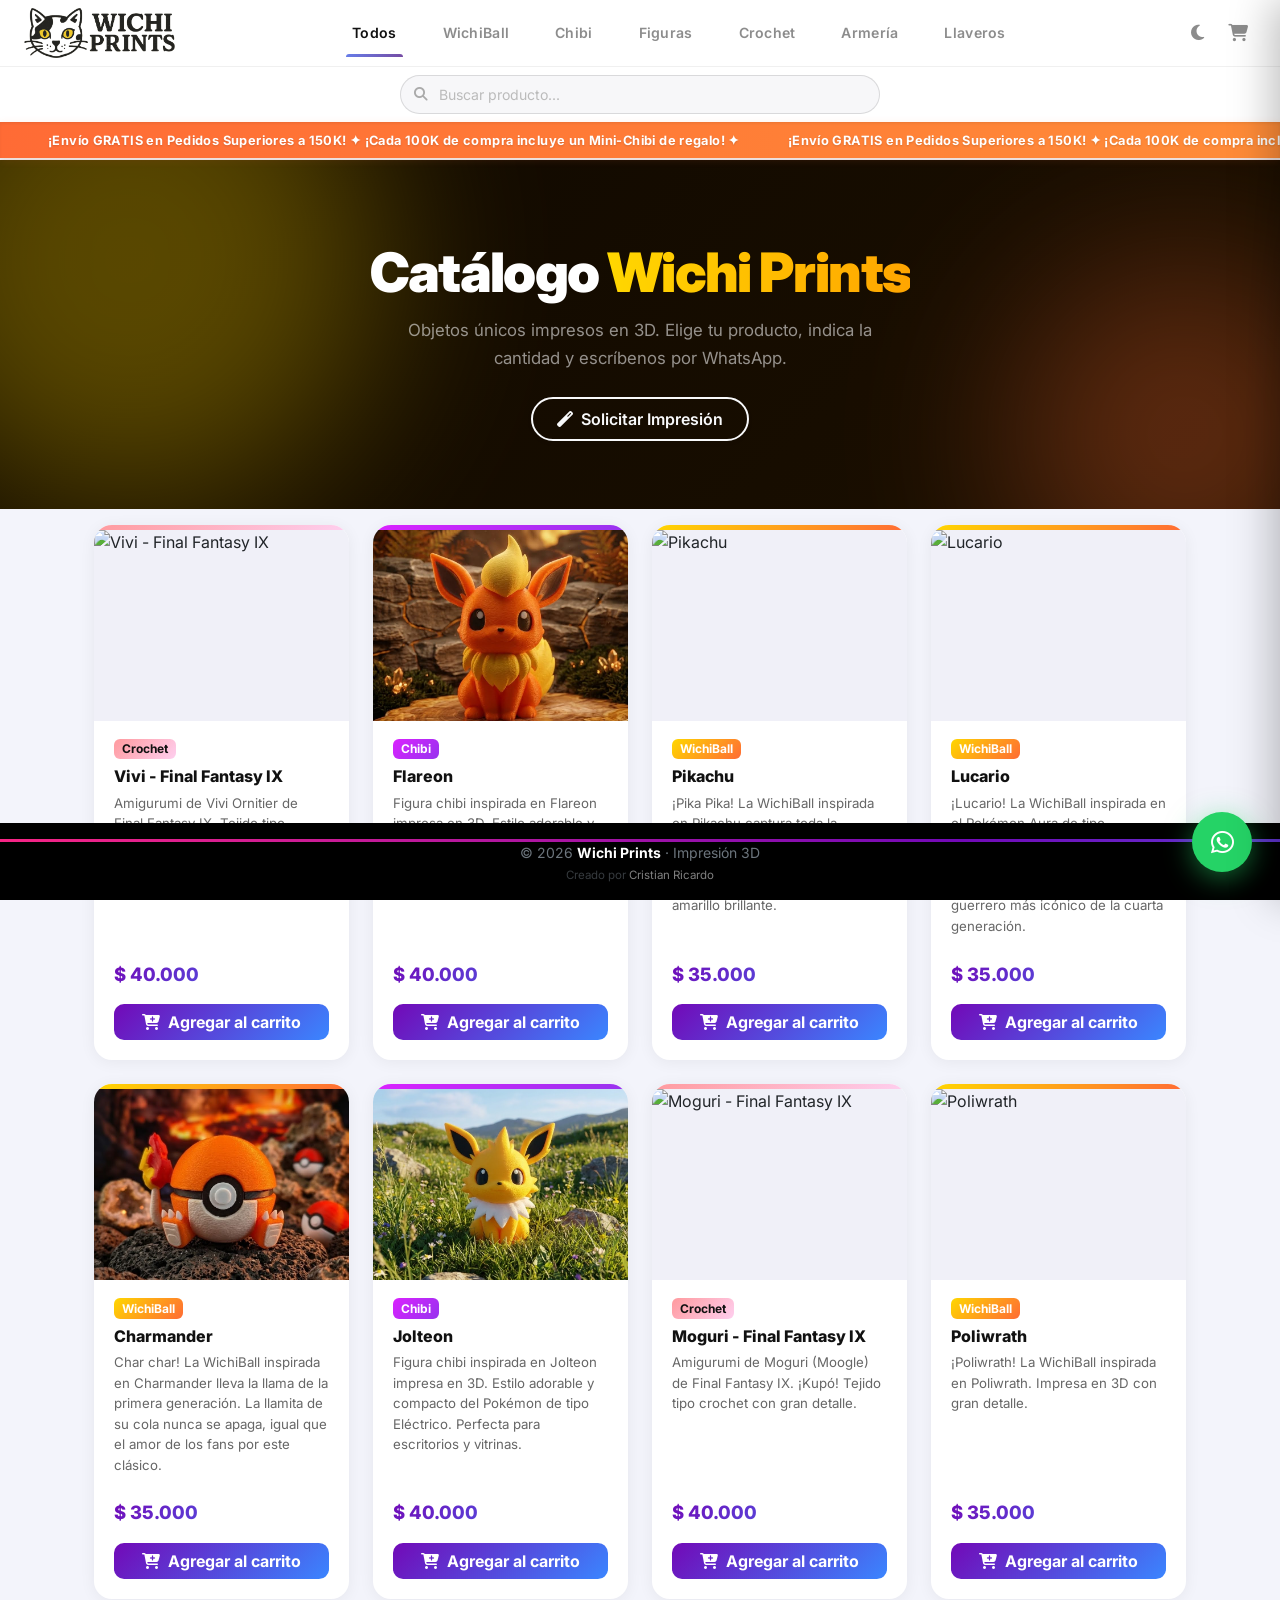
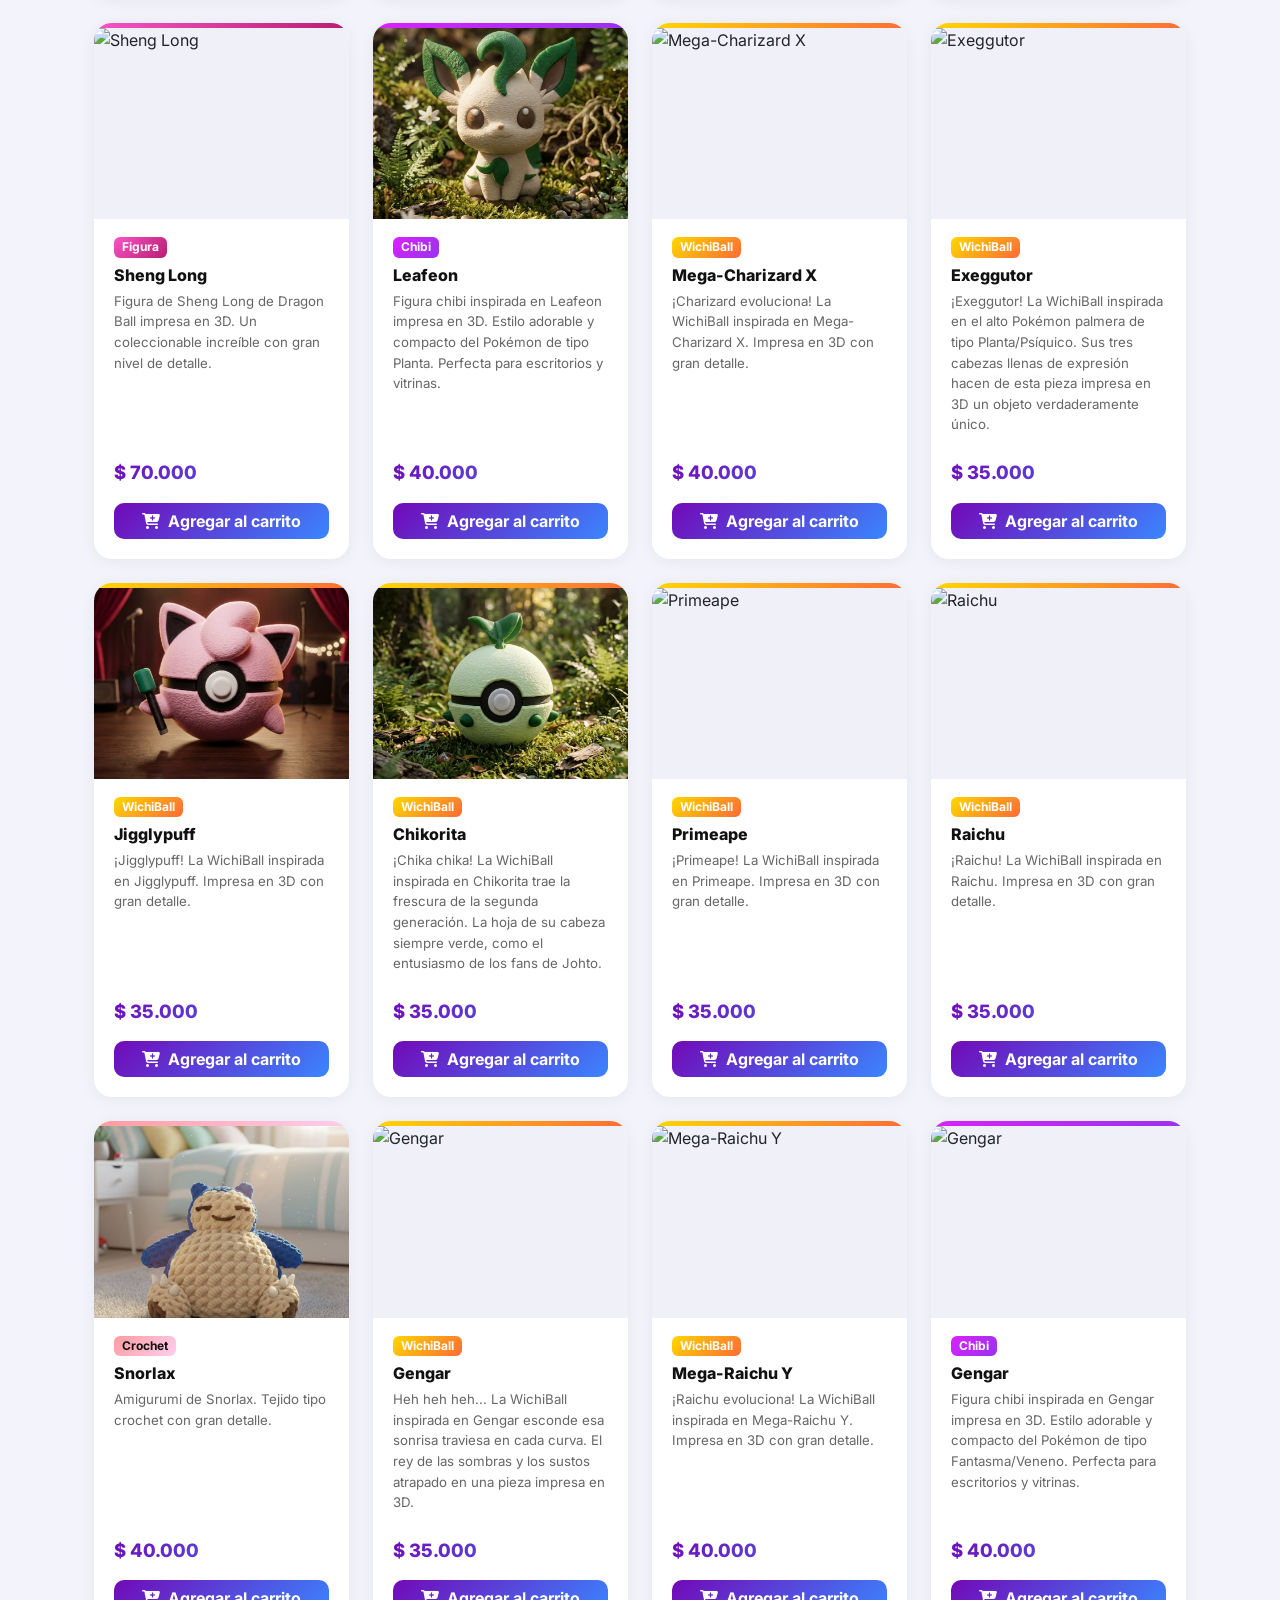
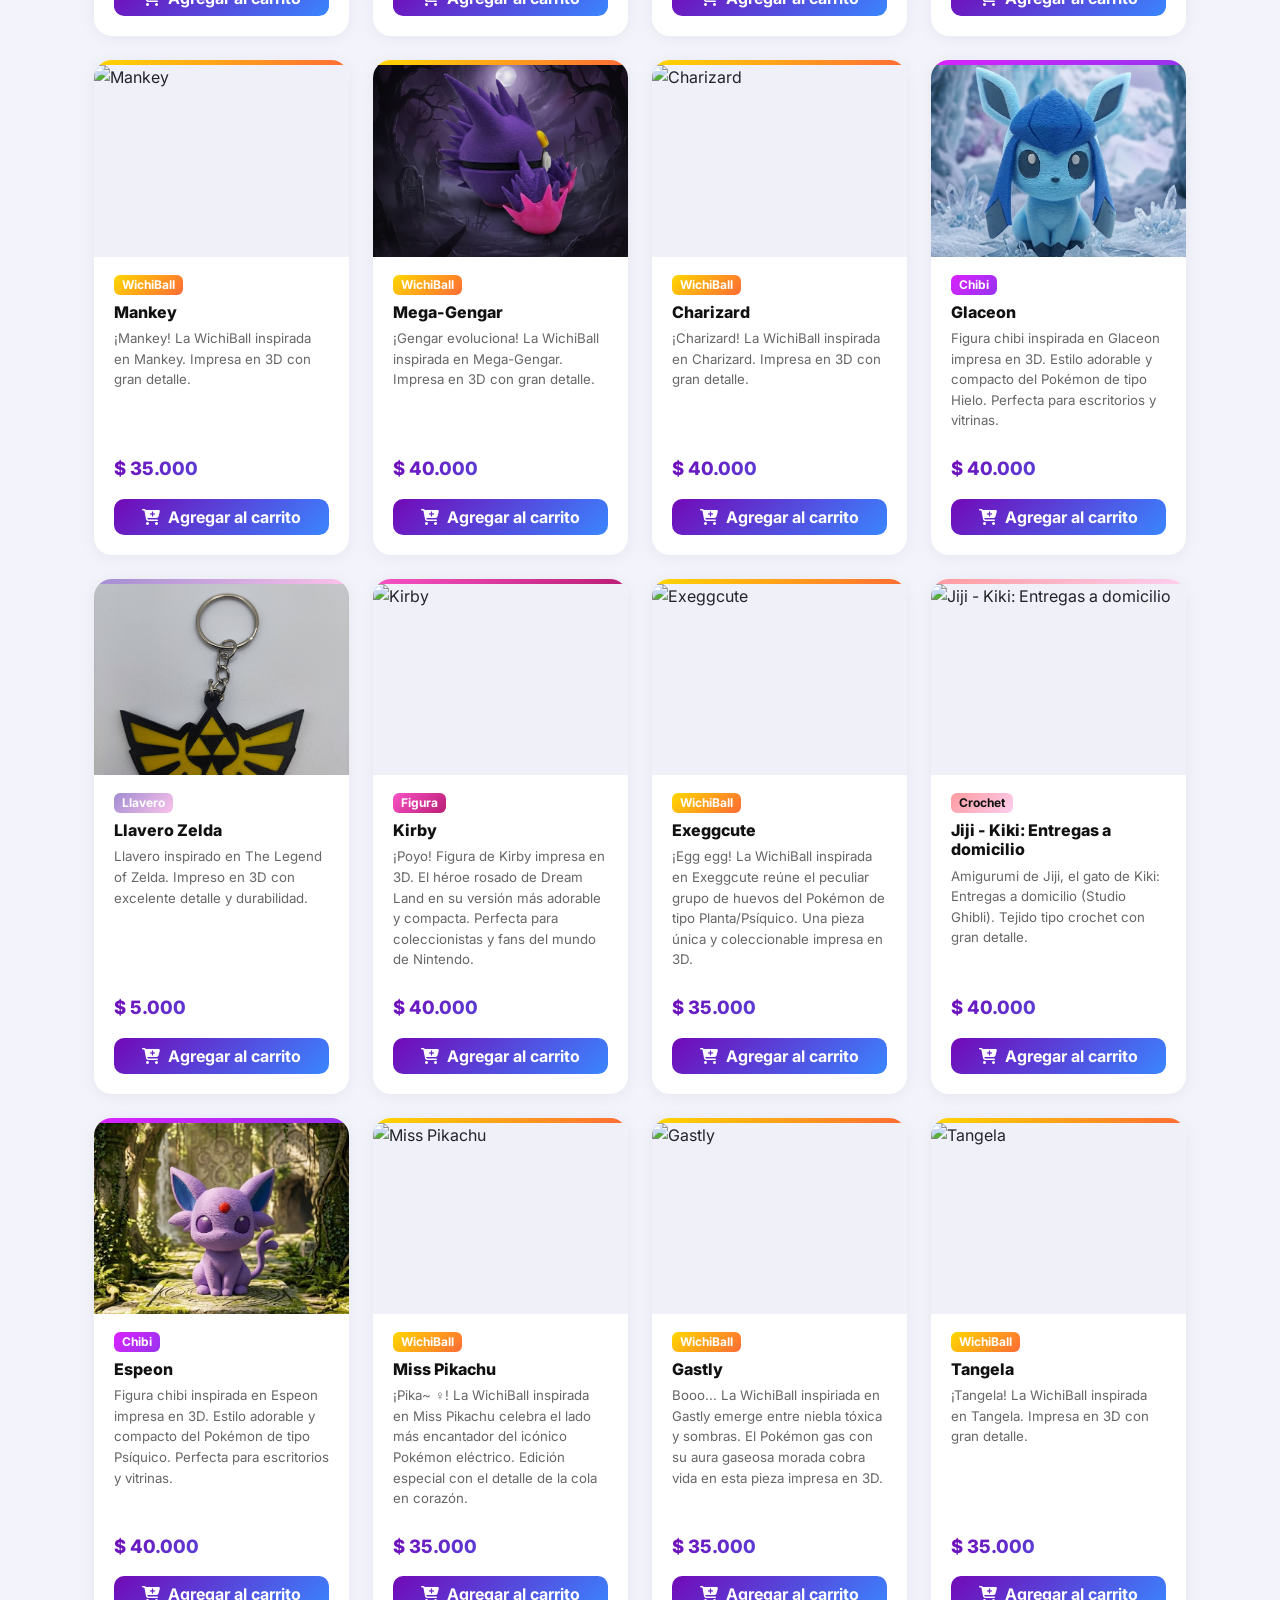
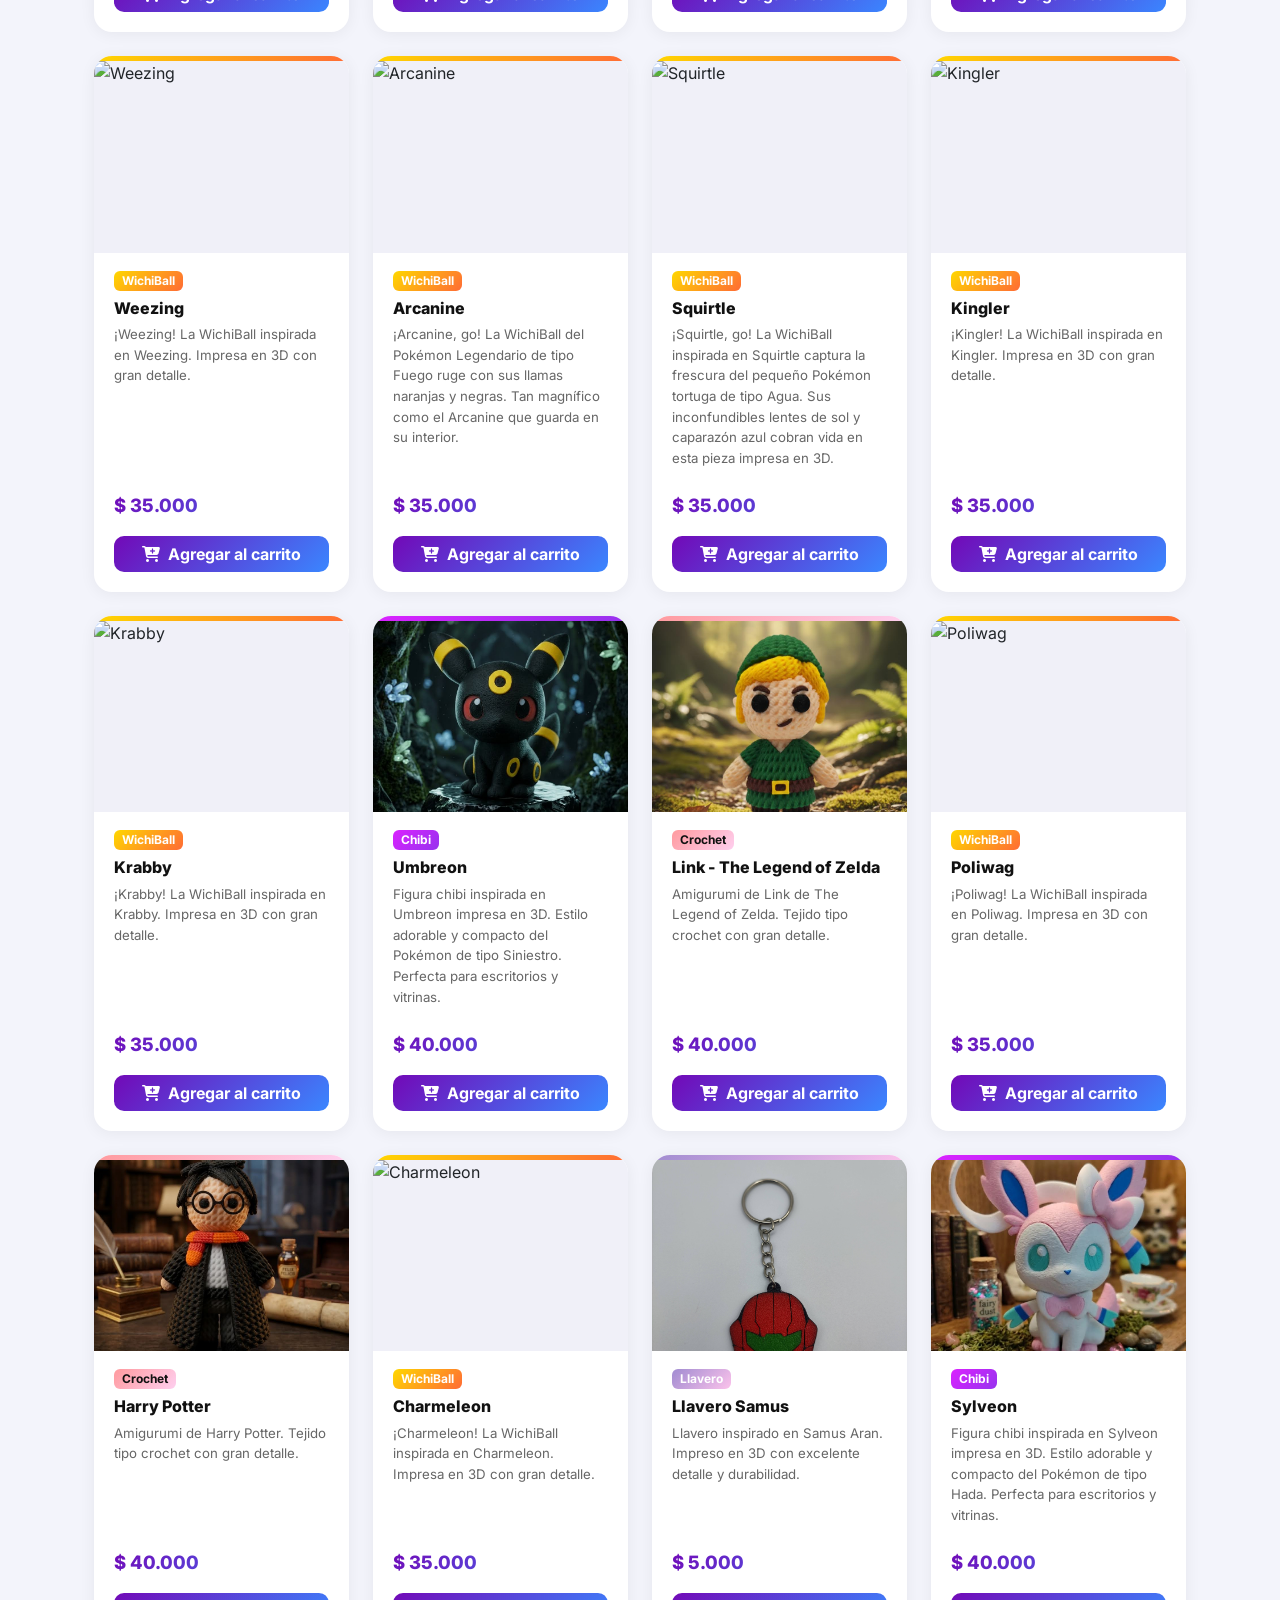
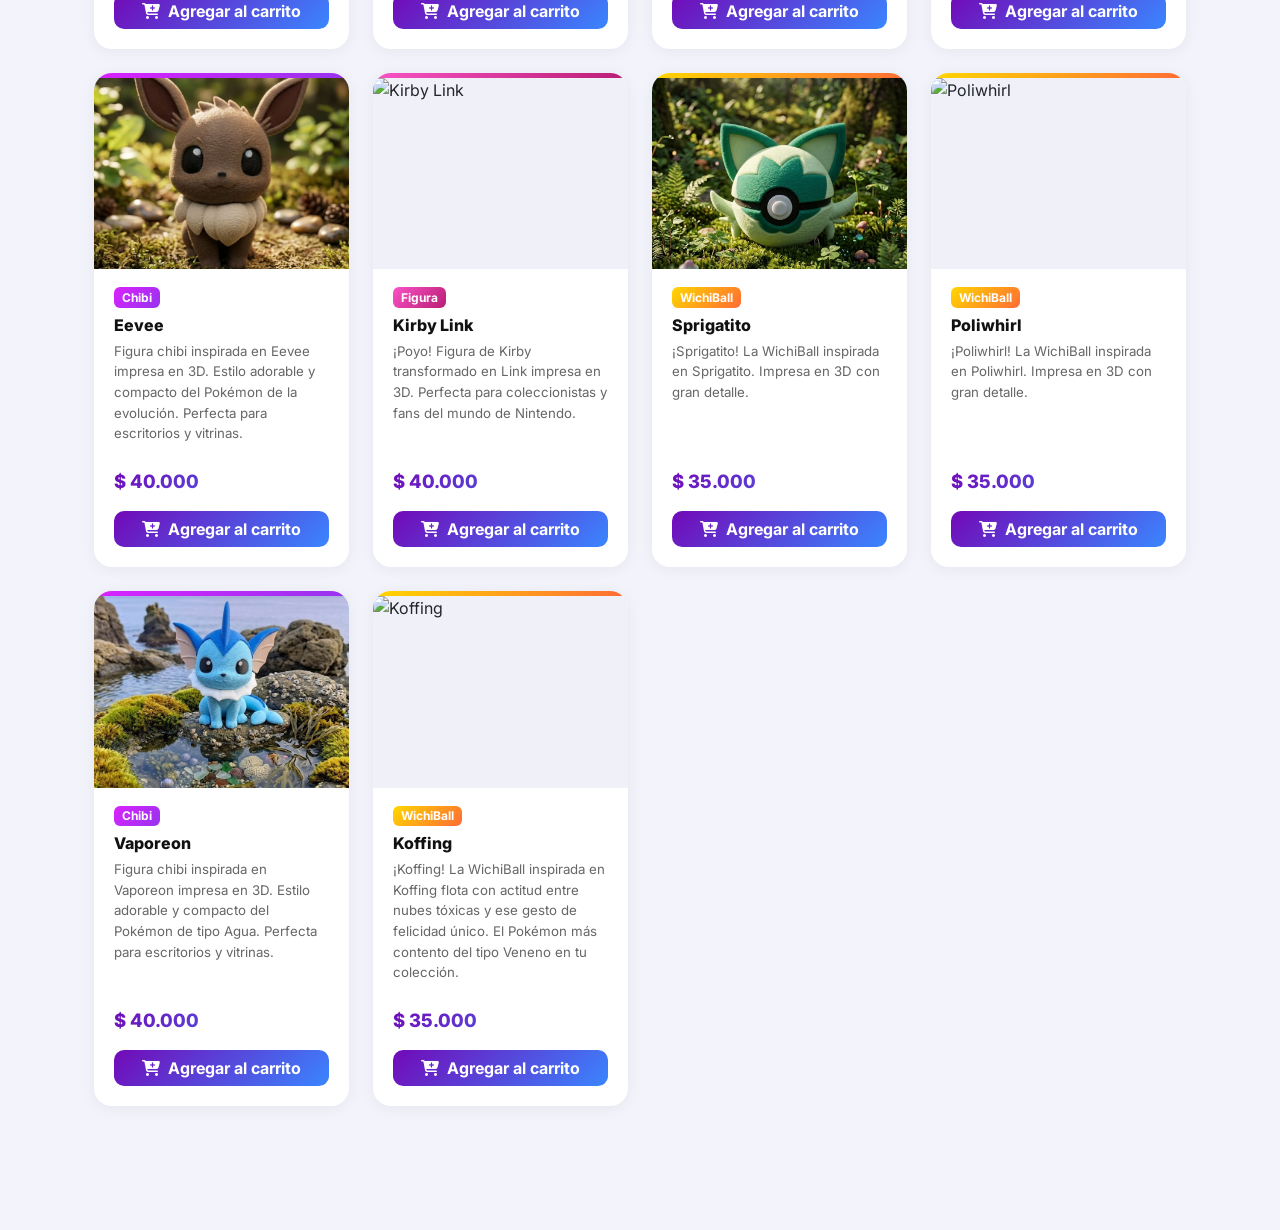
==== commit e2bab7ed: "feat: implement searchable datalist inputs for Pokémon and Armería requests with dynamic selection m" ====
--- a/index.html
+++ b/index.html
@@ -195,15 +195,13 @@
                     </p>
                     <div class="mb-3">
                         <label for="reqPokemon" class="form-label fw-bold">WichiBall</label>
-                        <select id="reqPokemon" class="form-select border-2">
-                            <option value="">Cargando Pokémon...</option>
-                        </select>
+                        <input type="text" id="reqPokemon" list="listPokemon" class="form-control border-2" placeholder="Buscar o seleccionar Pokémon..." autocomplete="off">
+                        <datalist id="listPokemon"></datalist>
                     </div>
                     <div class="mb-3">
                         <label for="reqArmeria" class="form-label fw-bold">Armería</label>
-                        <select id="reqArmeria" class="form-select border-2">
-                            <option value="">Cargando Armería...</option>
-                        </select>
+                        <input type="text" id="reqArmeria" list="listArmeria" class="form-control border-2" placeholder="Buscar o seleccionar Arma..." autocomplete="off">
+                        <datalist id="listArmeria"></datalist>
                     </div>
                     <div class="mb-4">
                         <label for="reqEmail" class="form-label fw-bold">Tu Correo Electrónico</label>
@@ -277,6 +275,8 @@
     <script src="https://cdn.jsdelivr.net/npm/bootstrap@5.3.2/dist/js/bootstrap.bundle.min.js"></script>
 
     <!-- App scripts (orden de dependencias) -->
+    <script src="js/data/pokemon.js"></script>
+    <script src="js/data/armeria.js"></script>
     <script src="js/data/products.js"></script>
     <script src="js/modules/gallery.js"></script>
     <script src="js/modules/whatsapp.js"></script>
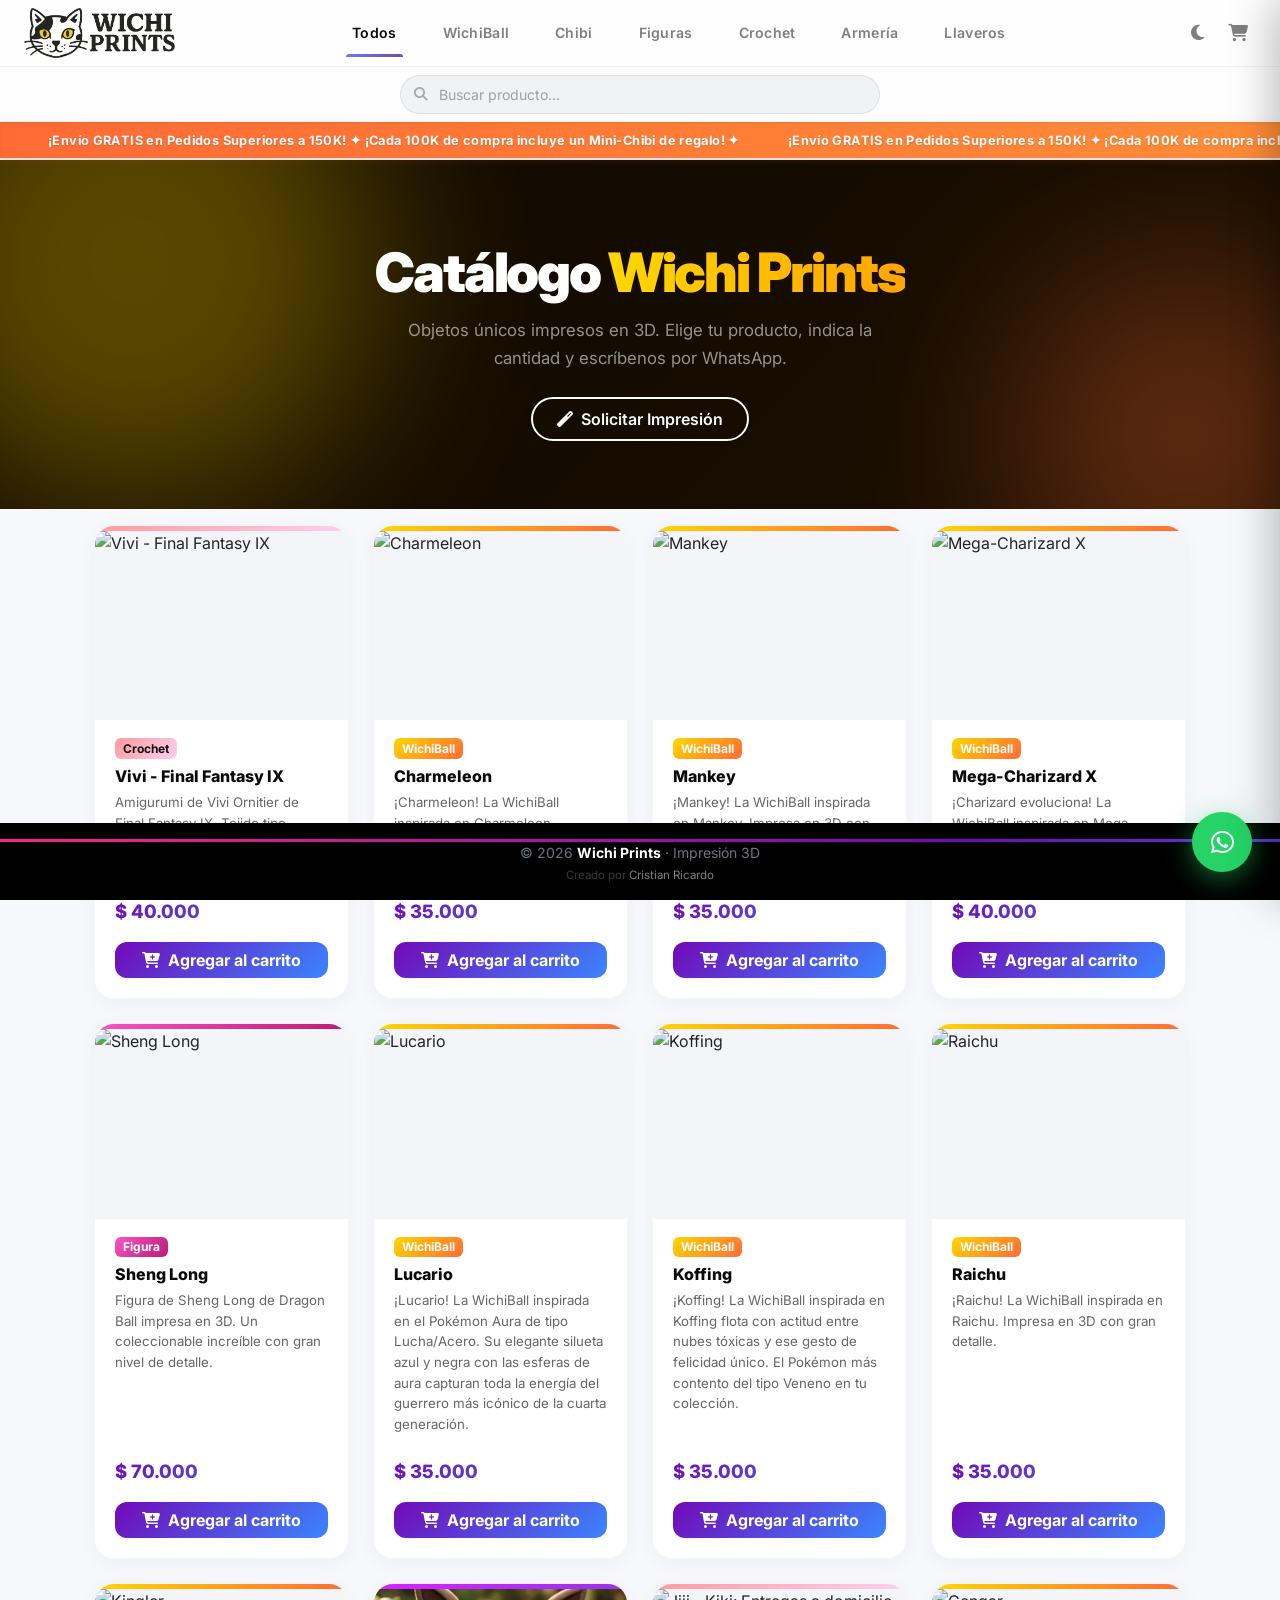
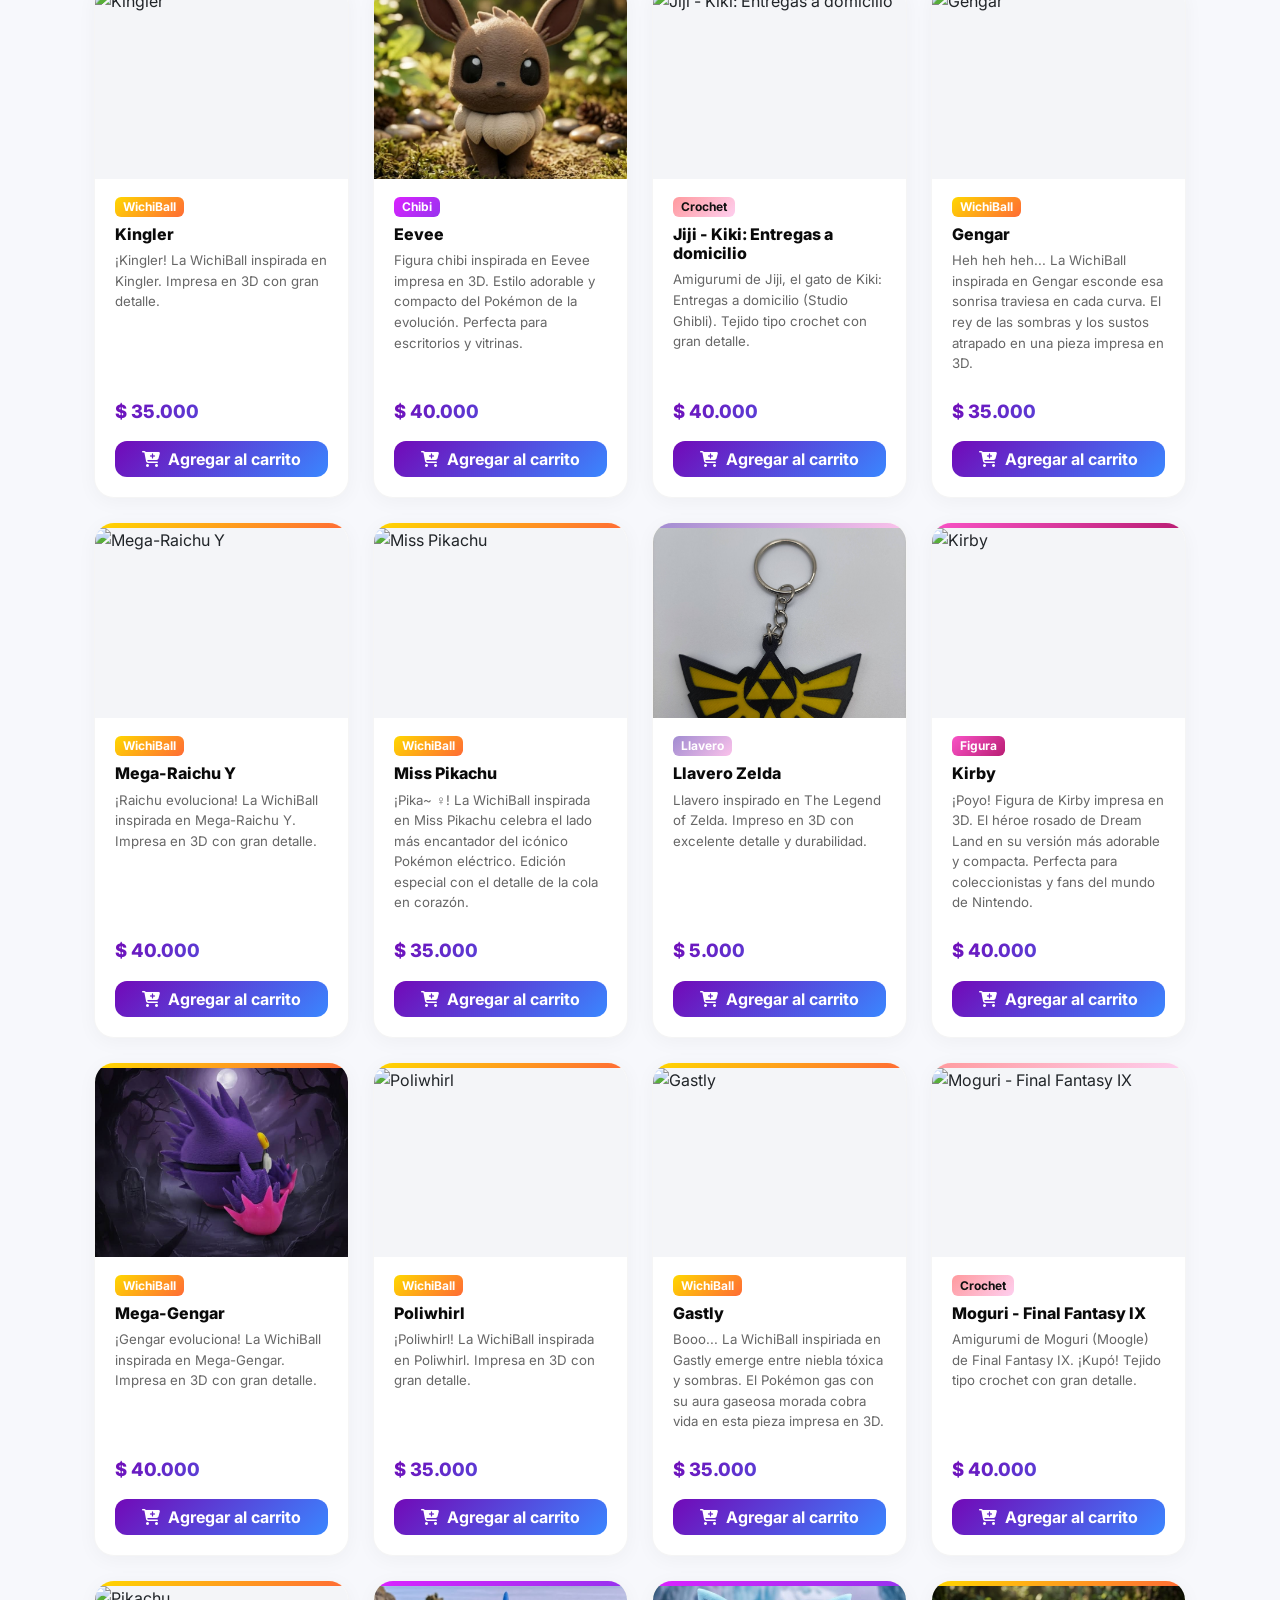
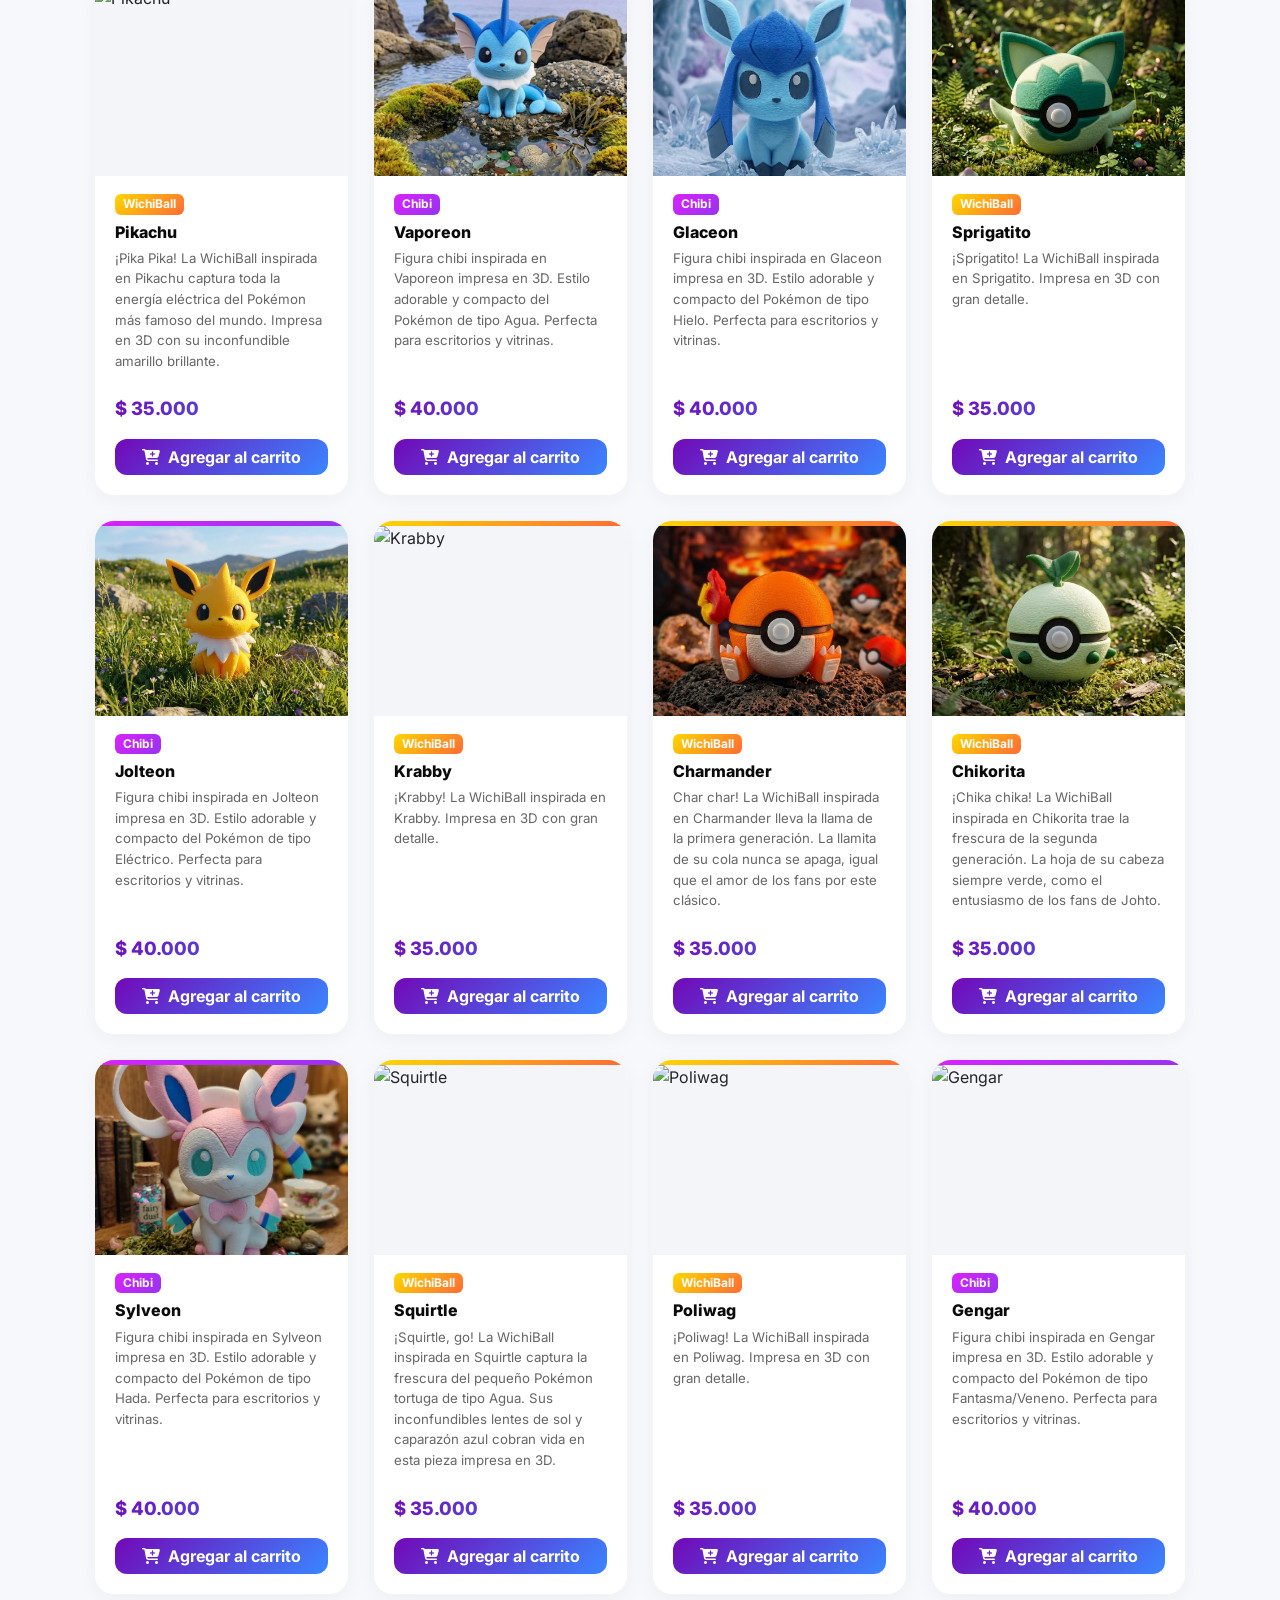
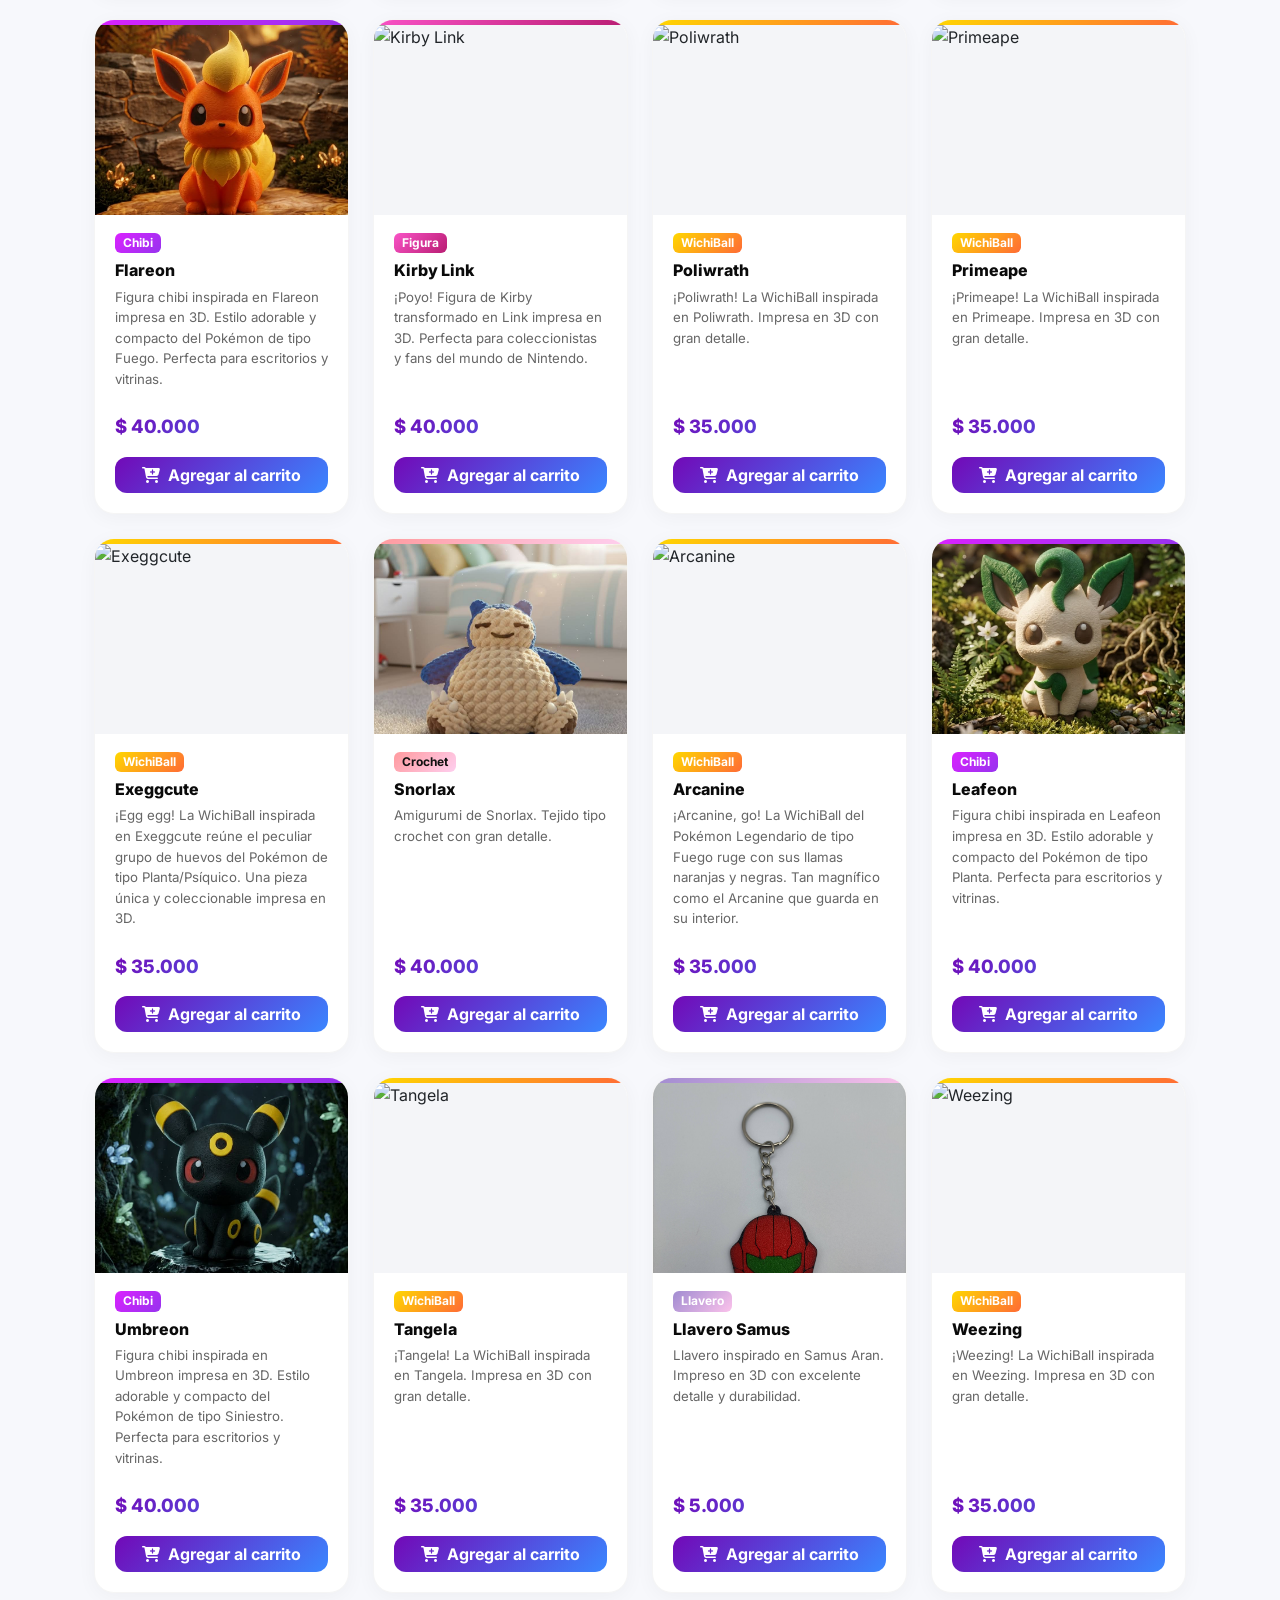
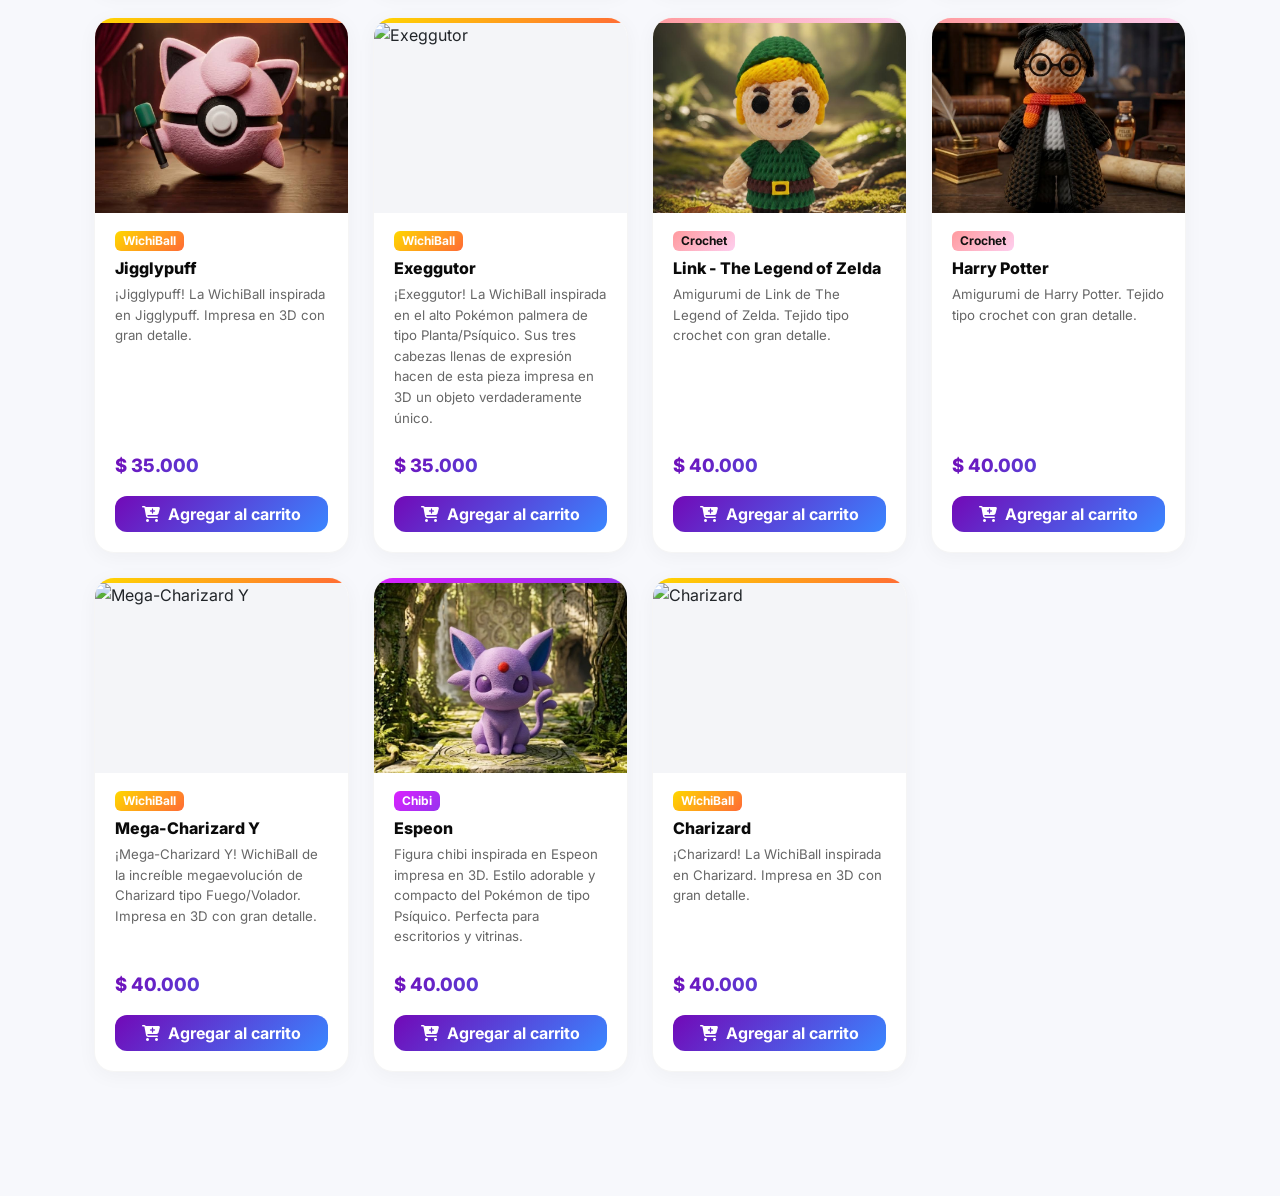
==== commit 3dcf0e55: "feat: add custom request field to form and implement modal logic for WhatsApp integration" ====
--- a/index.html
+++ b/index.html
@@ -203,6 +203,10 @@
                         <input type="text" id="reqArmeria" list="listArmeria" class="form-control border-2" placeholder="Buscar o seleccionar Arma..." autocomplete="off">
                         <datalist id="listArmeria"></datalist>
                     </div>
+                    <div class="mb-3">
+                        <label for="reqOtros" class="form-label fw-bold">Otros (Impresión o idea)</label>
+                        <textarea id="reqOtros" class="form-control border-2" rows="3" placeholder="Describe la impresión o idea que solicitas..."></textarea>
+                    </div>
                     <div class="mb-4">
                         <label for="reqEmail" class="form-label fw-bold">Tu Correo Electrónico</label>
                         <input type="email" id="reqEmail" class="form-control border-2" placeholder="ejemplo@correo.com">
--- a/css/style.css
+++ b/css/style.css
@@ -4,7 +4,7 @@
 :root {
     --green-wa:      #25D366;
     --green-wa-dark: #128C7E;
-    --tr:            0.25s ease;
+    --tr:            0.25s cubic-bezier(0.4, 0, 0.2, 1);
 
     --c-all:          linear-gradient(135deg, #667eea, #764ba2);
     --c-pokemon:      linear-gradient(135deg, #FFD700, #FF6B35);
@@ -18,58 +18,64 @@
     --c-armeria:      linear-gradient(135deg, #ff0844, #ffb199);
 
     /* Theme tokens – light */
-    --bg-body:              #f3f4fb;
-    --bg-header:            #fff;
-    --bg-card:              #fff;
-    --bg-input:             #f7f7f9;
-    --bg-input-focus:       #fff;
-    --bg-qty-btn:           #f9fafb;
-    --bg-qty-hover:         #e5e7eb;
-    --bg-gallery:           #f0f0f8;
-    --bg-modal:             #fff;
-    --bg-mobile-active:     rgba(0,0,0,0.05);
-    --text-primary:         #111;
-    --text-muted:           #666;
-    --text-nav:             rgba(0,0,0,0.45);
-    --text-nav-active:      #111;
-    --text-placeholder:     #ccc;
-    --text-search-ph:       #bbb;
-    --text-empty:           #aaa;
-    --border-header:        rgba(0,0,0,0.08);
-    --border-nav:           rgba(0,0,0,0.06);
-    --border-search:        rgba(0,0,0,0.12);
-    --border-qty:           #e5e7eb;
-    --shadow-card:          0 2px 16px rgba(0,0,0,0.06);
-    --shadow-card-hover:    0 20px 50px rgba(0,0,0,0.13);
+    --bg-body:              #f7f8fc;
+    --bg-header:            rgba(255, 255, 255, 0.85);
+    --bg-card:              #ffffff;
+    --bg-input:             #f0f2f5;
+    --bg-input-focus:       #ffffff;
+    --bg-qty-btn:           #f4f5f8;
+    --bg-qty-hover:         #e2e4e9;
+    --bg-gallery:           #f4f5f8;
+    --bg-modal:             #ffffff;
+    --bg-mobile-active:     rgba(0,0,0,0.04);
+    --text-primary:         #0a0a0a;
+    --text-muted:           #666666;
+    --text-nav:             rgba(0,0,0,0.5);
+    --text-nav-active:      #0a0a0a;
+    --text-placeholder:     #b0b0b0;
+    --text-search-ph:       #a0a0a0;
+    --text-empty:           #a0a0a0;
+    --border-header:        rgba(0,0,0,0.06);
+    --border-nav:           rgba(0,0,0,0.05);
+    --border-search:        rgba(0,0,0,0.08);
+    --border-qty:           #e2e4e9;
+    --border-card:          rgba(0,0,0,0.04);
+    --shadow-card:          0 4px 20px rgba(0,0,0,0.04);
+    --shadow-card-hover:    0 24px 50px rgba(0,0,0,0.08);
+    --focus-ring:           rgba(58, 134, 255, 0.25);
+    --focus-border:         #3a86ff;
     --bg-promo:             linear-gradient(90deg, #ff6b35, #ff8c38, #ff6b35);
     --text-promo:           #ffffff;
     --shadow-promo:         0 2px 8px rgba(255, 107, 53, 0.15);
 }
 
 [data-theme="dark"] {
-    --bg-body:              #111;
-    --bg-header:            #1a1a1a;
-    --bg-card:              #1e1e1e;
-    --bg-input:             #2a2a2a;
-    --bg-input-focus:       #333;
-    --bg-qty-btn:           #2a2a2a;
-    --bg-qty-hover:         #3a3a3a;
-    --bg-gallery:           #2a2a2a;
-    --bg-modal:             #1e1e1e;
-    --bg-mobile-active:     rgba(255,255,255,0.07);
-    --text-primary:         #f0f0f0;
-    --text-muted:           #999;
-    --text-nav:             rgba(255,255,255,0.4);
-    --text-nav-active:      #f0f0f0;
-    --text-placeholder:     #555;
-    --text-search-ph:       #666;
-    --text-empty:           #555;
-    --border-header:        rgba(255,255,255,0.07);
+    --bg-body:              #0a0a0a;
+    --bg-header:            rgba(18, 18, 18, 0.85);
+    --bg-card:              #161616;
+    --bg-input:             #222222;
+    --bg-input-focus:       #2a2a2a;
+    --bg-qty-btn:           #222222;
+    --bg-qty-hover:         #333333;
+    --bg-gallery:           #1f1f1f;
+    --bg-modal:             #161616;
+    --bg-mobile-active:     rgba(255,255,255,0.06);
+    --text-primary:         #f5f5f5;
+    --text-muted:           #a0a0a0;
+    --text-nav:             rgba(255,255,255,0.45);
+    --text-nav-active:      #f5f5f5;
+    --text-placeholder:     #505050;
+    --text-search-ph:       #666666;
+    --text-empty:           #505050;
+    --border-header:        rgba(255,255,255,0.08);
     --border-nav:           rgba(255,255,255,0.06);
     --border-search:        rgba(255,255,255,0.1);
-    --border-qty:           #3a3a3a;
-    --shadow-card:          0 2px 16px rgba(0,0,0,0.4);
-    --shadow-card-hover:    0 20px 50px rgba(0,0,0,0.6);
+    --border-qty:           #333333;
+    --border-card:          rgba(255,255,255,0.08);
+    --shadow-card:          0 4px 20px rgba(0,0,0,0.5);
+    --shadow-card-hover:    0 24px 50px rgba(0,0,0,0.8);
+    --focus-ring:           rgba(58, 134, 255, 0.35);
+    --focus-border:         #3a86ff;
     --bg-promo:             linear-gradient(90deg, #d35400, #ff6b35, #d35400);
     --text-promo:           #ffffff;
     --shadow-promo:         0 2px 8px rgba(211, 84, 0, 0.25);
@@ -83,6 +89,8 @@
 .site-header {
     background: var(--bg-header) !important;
     border-bottom: 1px solid var(--border-header);
+    backdrop-filter: blur(12px);
+    -webkit-backdrop-filter: blur(12px);
     transition: background var(--tr), border-color var(--tr);
 }
 .site-header .logo-wrap img { height: 50px; }
@@ -113,7 +121,7 @@
 
 /* ── CATEGORY NAV ── */
 .cat-nav {
-    background: var(--bg-header);
+    background: transparent;
     overflow: hidden;
     border-top: 1px solid var(--border-nav);
     transition: background var(--tr);
@@ -212,8 +220,8 @@
 }
 
 .search-input:focus {
-    border-color: #FFD700;
-    box-shadow: 0 0 0 3px rgba(255,215,0,0.15);
+    border-color: var(--focus-border);
+    box-shadow: 0 0 0 3px var(--focus-ring);
     background: var(--bg-input-focus);
 }
 
@@ -321,7 +329,7 @@
 .hero h1 {
     font-size: clamp(2.2rem, 5vw, 3.4rem);
     font-weight: 900;
-    letter-spacing: -0.03em;
+    letter-spacing: -0.04em;
     position: relative;
     z-index: 1;
 }
@@ -351,13 +359,13 @@
    PRODUCT CARD
 ══════════════════════════════════════ */
 .product-card {
-    border: none;
-    border-radius: 18px;
+    border: 1px solid var(--border-card);
+    border-radius: 20px;
     overflow: hidden;
     background: var(--bg-card);
     box-shadow: var(--shadow-card);
     cursor: pointer;
-    transition: transform var(--tr), box-shadow var(--tr), background var(--tr);
+    transition: transform var(--tr), box-shadow var(--tr), background var(--tr), border-color var(--tr);
     animation: cardIn 0.45s ease both;
 }
 @keyframes cardIn {
@@ -366,8 +374,9 @@
 }
 
 .product-card:hover {
-    transform: translateY(-8px);
+    transform: translateY(-6px);
     box-shadow: var(--shadow-card-hover);
+    border-color: transparent;
 }
 
 /* colored top bar per category */
@@ -442,7 +451,7 @@
     color: #fff;
     font-weight: 700;
     border: none;
-    border-radius: 10px;
+    border-radius: 12px;
     display: flex;
     align-items: center;
     justify-content: center;
@@ -454,18 +463,21 @@
     transform: translateY(-2px);
     box-shadow: 0 8px 22px rgba(37,211,102,0.4);
 }
+.btn-whatsapp:active {
+    transform: scale(0.97);
+}
 
 /* ══════════════════════════════════════
    MODAL
 ══════════════════════════════════════ */
 .modal-content {
-    border: none;
-    border-radius: 22px;
+    border: 1px solid var(--border-card);
+    border-radius: 28px;
     overflow: hidden;
     box-shadow: 0 32px 80px rgba(0,0,0,0.28);
     background: var(--bg-modal);
     color: var(--text-primary);
-    transition: background var(--tr);
+    transition: background var(--tr), border-color var(--tr);
 }
 [data-theme="dark"] .modal-body,
 [data-theme="dark"] .modal-footer { background: var(--bg-modal); }
@@ -478,8 +490,8 @@
 [data-theme="dark"] .form-control:focus {
     background: var(--bg-input-focus);
     color: var(--text-primary);
-    border-color: #FFD700;
-    box-shadow: 0 0 0 3px rgba(255,215,0,0.15);
+    border-color: var(--focus-border);
+    box-shadow: 0 0 0 3px var(--focus-ring);
 }
 [data-theme="dark"] .form-label { color: var(--text-primary); }
 [data-theme="dark"] .btn-outline-secondary {
@@ -649,7 +661,7 @@
     color: #fff;
     font-weight: 700;
     border: none;
-    border-radius: 10px;
+    border-radius: 12px;
     display: flex;
     align-items: center;
     justify-content: center;
@@ -660,6 +672,9 @@
     color: #fff;
     transform: translateY(-2px);
     box-shadow: 0 8px 22px rgba(114,9,183,0.35);
+}
+.btn-add-cart:active {
+    transform: scale(0.97);
 }
 
 /* ══════════════════════════════════════
@@ -693,12 +708,12 @@
     color: #fff;
     font-weight: 700;
     border: none;
-    border-radius: 10px;
+    border-radius: 12px;
     display: flex;
     align-items: center;
     justify-content: center;
-    padding: 11px;
-    font-size: 0.9rem;
+    padding: 12px;
+    font-size: 0.95rem;
     transition: all var(--tr);
     box-shadow: 0 4px 18px rgba(247,37,133,0.3);
 }
@@ -707,6 +722,9 @@
     color: #fff;
     transform: translateY(-2px);
     box-shadow: 0 8px 24px rgba(247,37,133,0.4);
+}
+.btn-checkout:active {
+    transform: scale(0.97);
 }
 
 /* ══════════════════════════════════════
@@ -769,8 +787,9 @@
 .cart-panel {
     position: fixed;
     top: 0; right: 0;
-    width: min(400px, 100vw);
+    width: min(420px, 100vw);
     height: 100vh;
+    height: 100dvh;
     background: var(--bg-modal);
     z-index: 1300;
     display: flex;
@@ -778,6 +797,7 @@
     transform: translateX(100%);
     transition: transform 0.35s cubic-bezier(0.4, 0, 0.2, 1), background var(--tr);
     box-shadow: -8px 0 40px rgba(0,0,0,0.25);
+    border-left: 1px solid var(--border-card);
 }
 .cart-panel.open { transform: translateX(0); }
 
@@ -828,15 +848,18 @@
 
 /* Cart content */
 .cart-content {
+    display: flex;
     flex: 1;
     flex-direction: column;
     overflow: hidden;
+    min-height: 0;
 }
 
 .cart-items {
     flex: 1;
     overflow-y: auto;
     padding: 12px 16px;
+    min-height: 0;
 }
 .cart-items::-webkit-scrollbar { width: 4px; }
 .cart-items::-webkit-scrollbar-track { background: transparent; }
@@ -1321,19 +1344,45 @@
         }
 
         .pay-card {
-            border-radius: 14px;
-            padding: 22px 20px;
-            border: 2px solid transparent;
+            border-radius: 16px;
+            padding: 24px 20px;
+            border: 1px solid transparent;
+            box-shadow: 0 4px 16px rgba(0,0,0,0.03);
+            position: relative;
+            overflow: hidden;
+            transition: transform 0.2s, box-shadow 0.2s;
+        }
+        .pay-card:hover {
+            transform: translateY(-4px);
+            box-shadow: 0 12px 24px rgba(0,0,0,0.06);
         }
 
         .pay-card.bancolombia {
-            background: linear-gradient(135deg, #FFFDE7, #FFF9C4);
-            border-color: #F5E040;
+            background: linear-gradient(135deg, #ffffff, #fffdf0);
+            border-color: rgba(245, 224, 64, 0.4);
+        }
+        .pay-card.bancolombia::after {
+            content: '';
+            position: absolute;
+            top: -50px; right: -50px;
+            width: 120px; height: 120px;
+            background: radial-gradient(circle, rgba(245, 224, 64, 0.2) 0%, rgba(245, 224, 64, 0) 70%);
+            border-radius: 50%;
+            pointer-events: none;
         }
 
         .pay-card.nequi {
-            background: linear-gradient(135deg, #F5EEFF, #EDE0FF);
-            border-color: #D8A8F8;
+            background: linear-gradient(135deg, #ffffff, #faf5ff);
+            border-color: rgba(216, 168, 248, 0.4);
+        }
+        .pay-card.nequi::after {
+            content: '';
+            position: absolute;
+            bottom: -50px; right: -50px;
+            width: 150px; height: 150px;
+            background: radial-gradient(circle, rgba(216, 168, 248, 0.15) 0%, rgba(216, 168, 248, 0) 70%);
+            border-radius: 50%;
+            pointer-events: none;
         }
 
         .pay-bank-tag {
@@ -1650,16 +1699,18 @@
     color: var(--text-color, #1a202c);
 }
 .form-group input, .form-group select {
-    padding: 10px 12px;
-    border: 1px solid #e2e8f0;
-    border-radius: 8px;
+    padding: 12px 16px;
+    border: 1px solid #e2e4e9;
+    border-radius: 12px;
     font-family: inherit;
     font-size: 0.95rem;
-    background: #fff;
-    color: var(--text-color, #1a202c);
-    transition: border-color 0.2s;
+    background: #f4f5f8;
+    color: var(--text-color, #0a0a0a);
+    transition: border-color 0.2s, box-shadow 0.2s, background 0.2s;
 }
 .form-group input:focus, .form-group select:focus {
     outline: none;
-    border-color: var(--primary-color, #ff6b6b);
+    background: #ffffff;
+    border-color: #3a86ff;
+    box-shadow: 0 0 0 3px rgba(58, 134, 255, 0.25);
 }
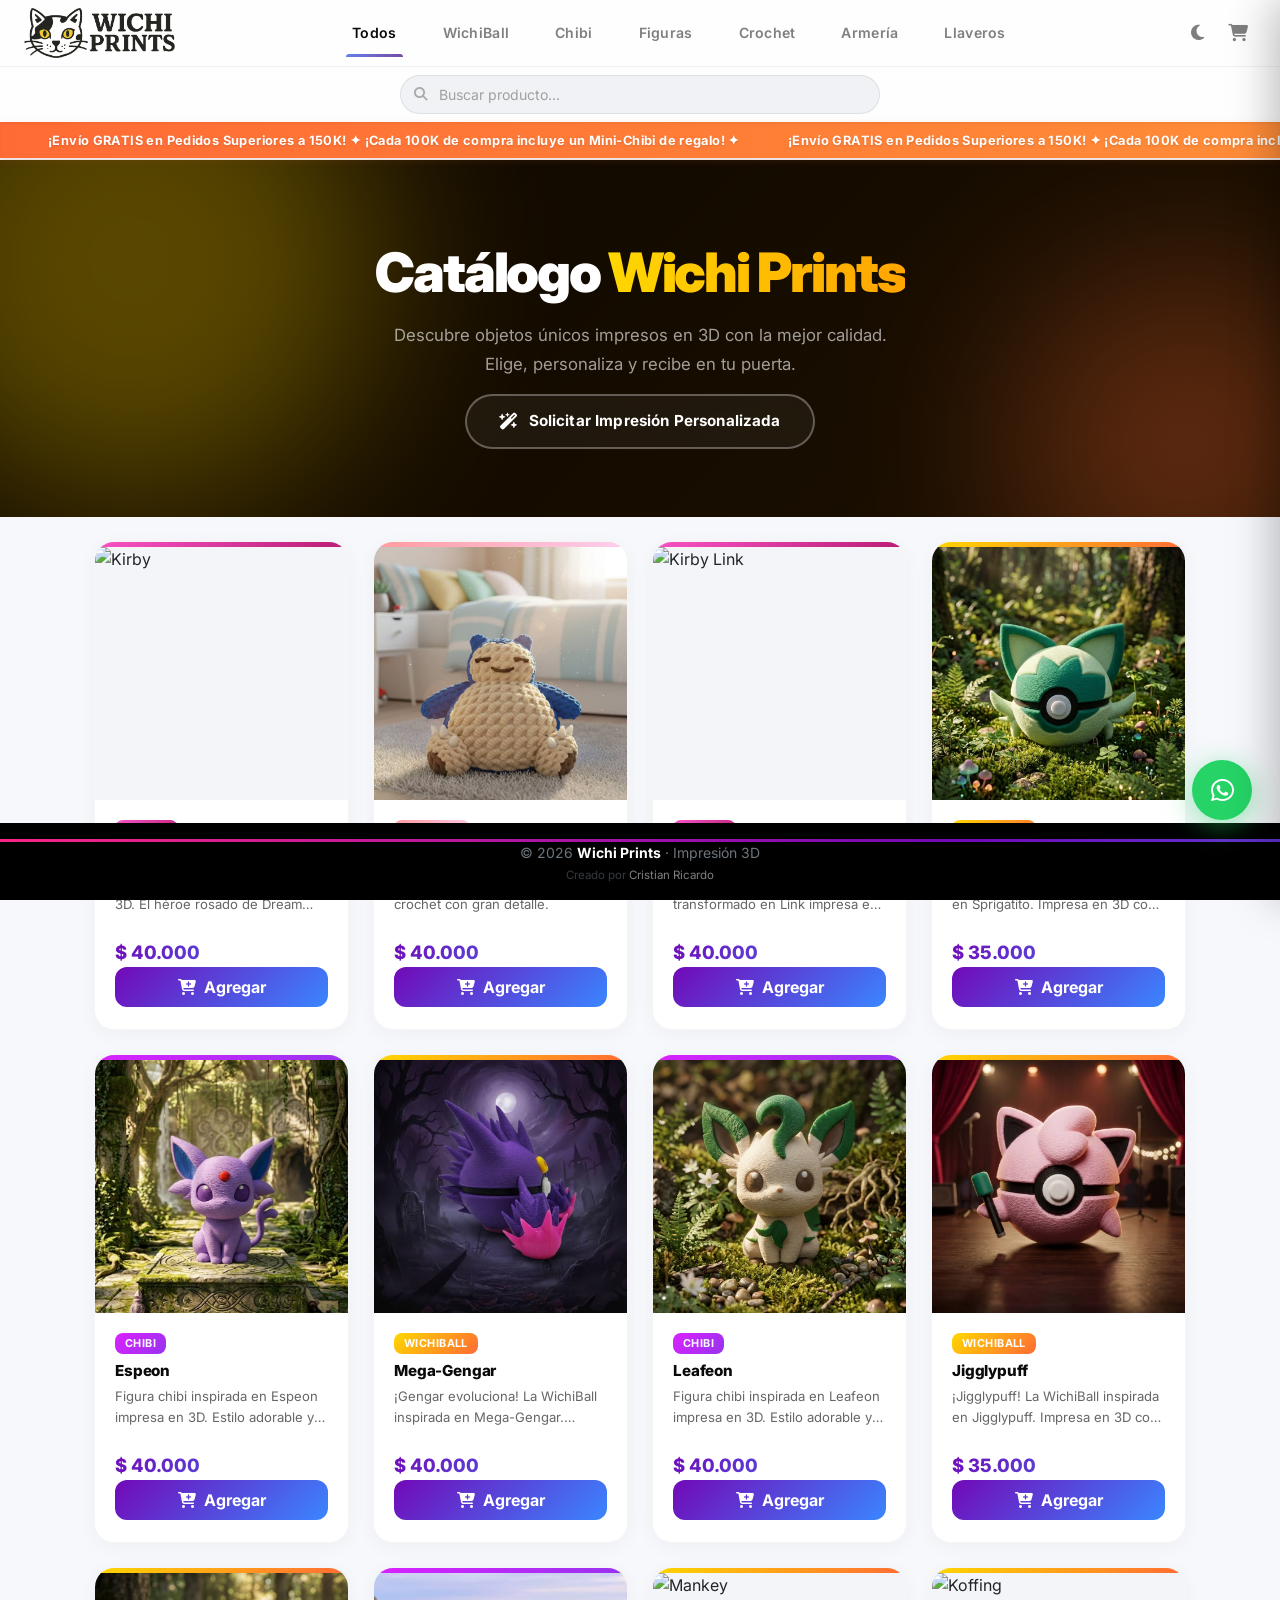
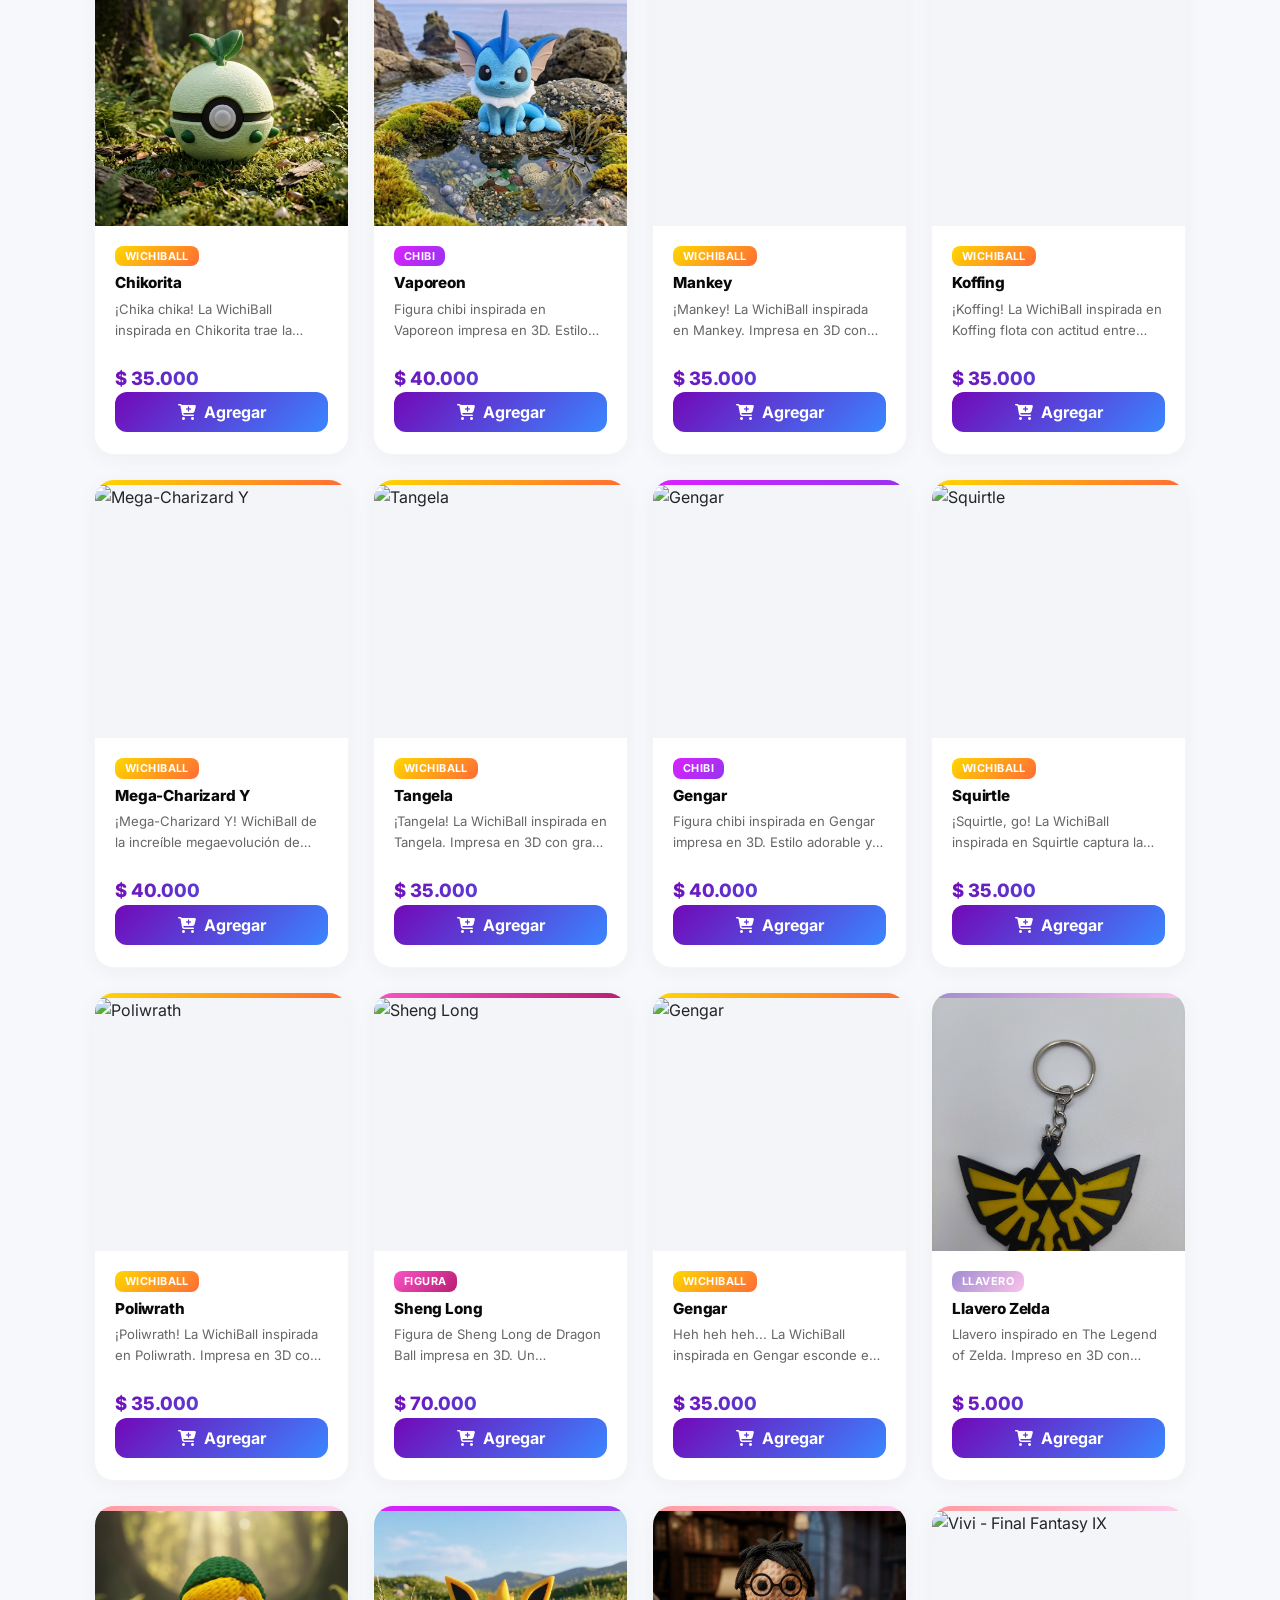
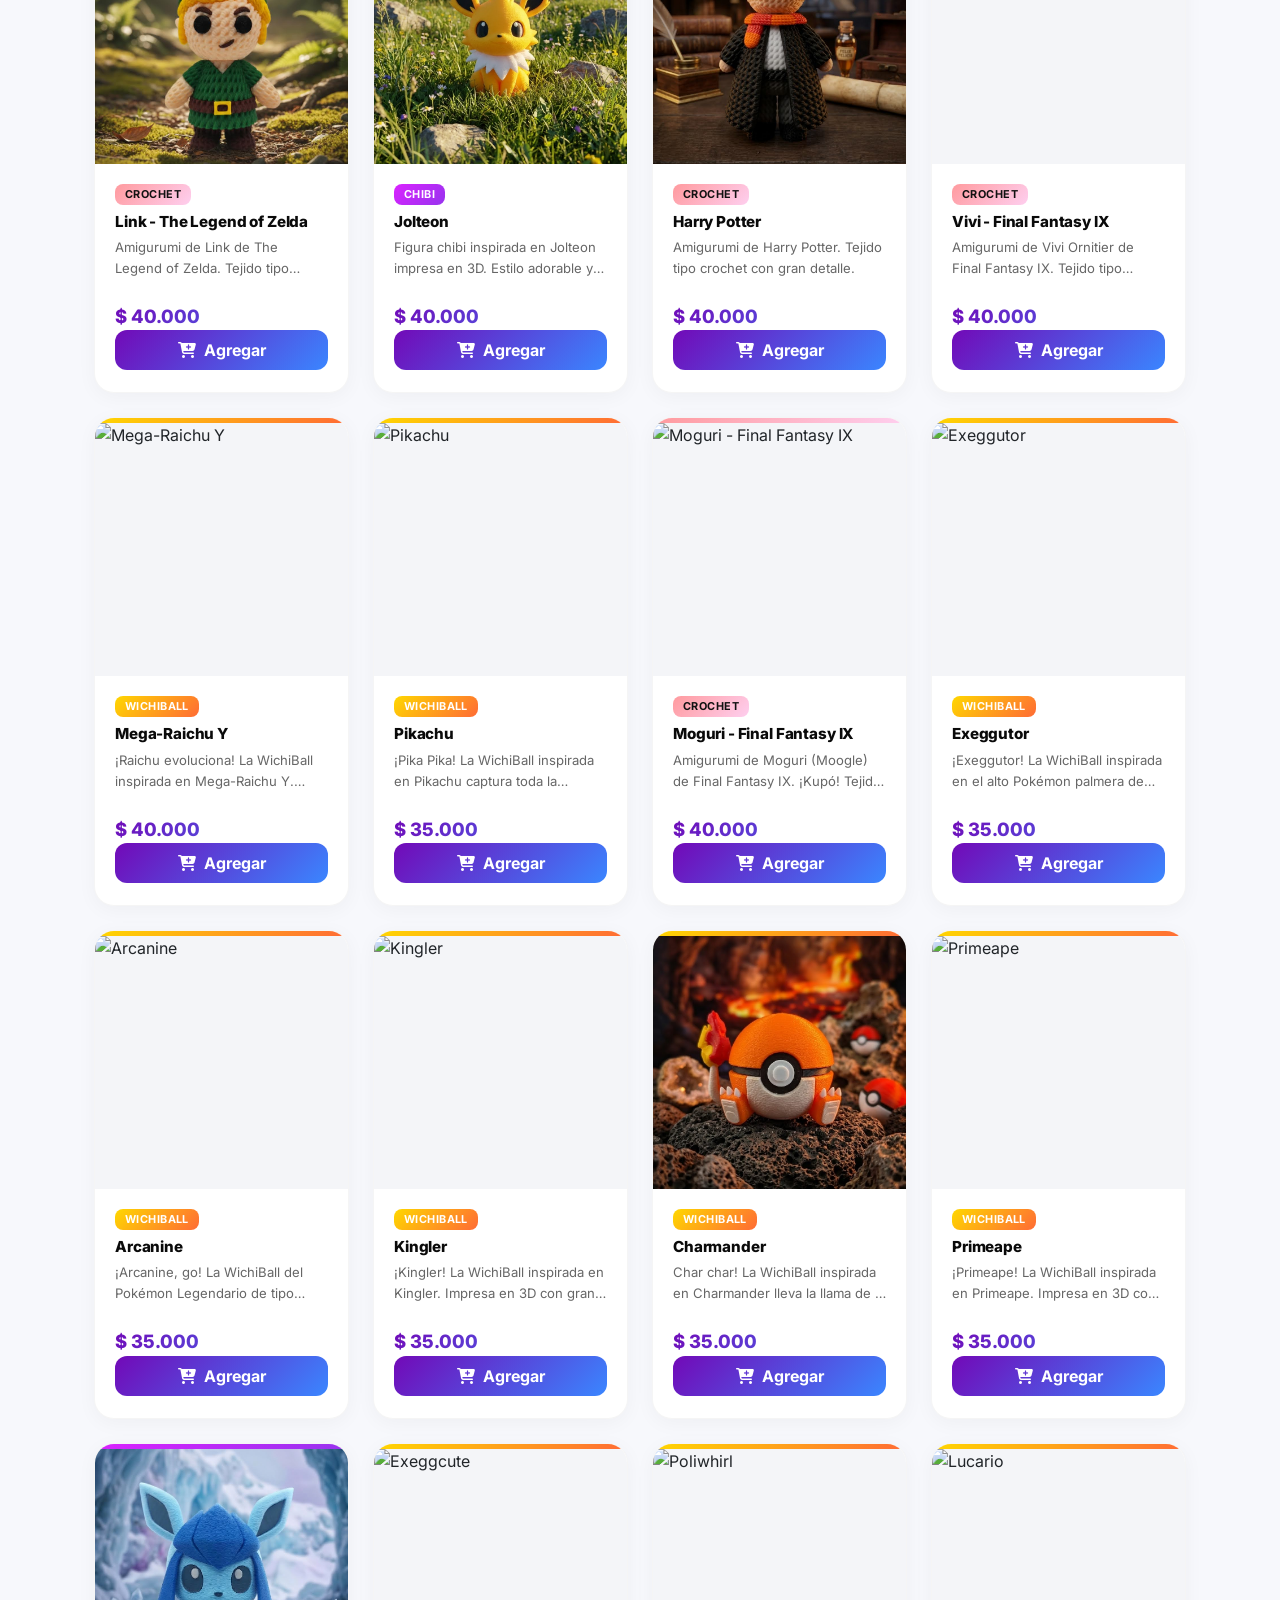
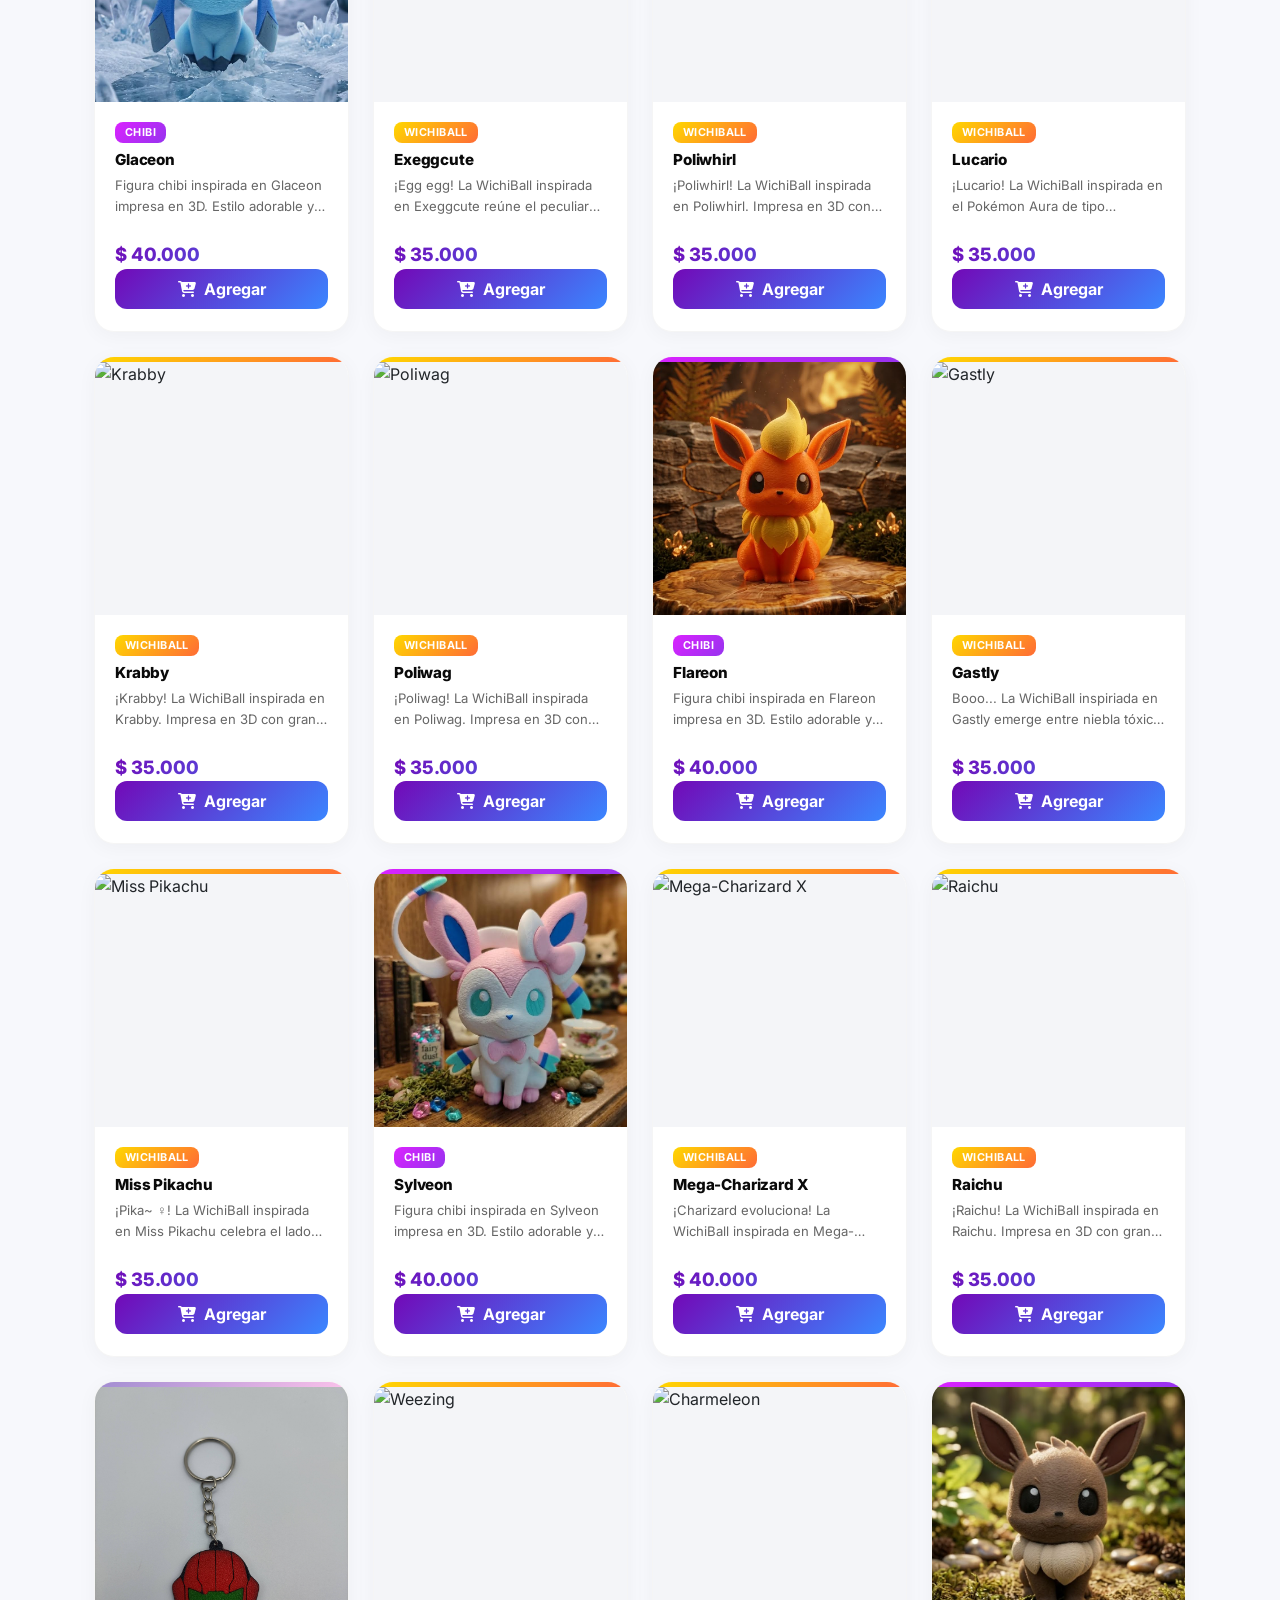
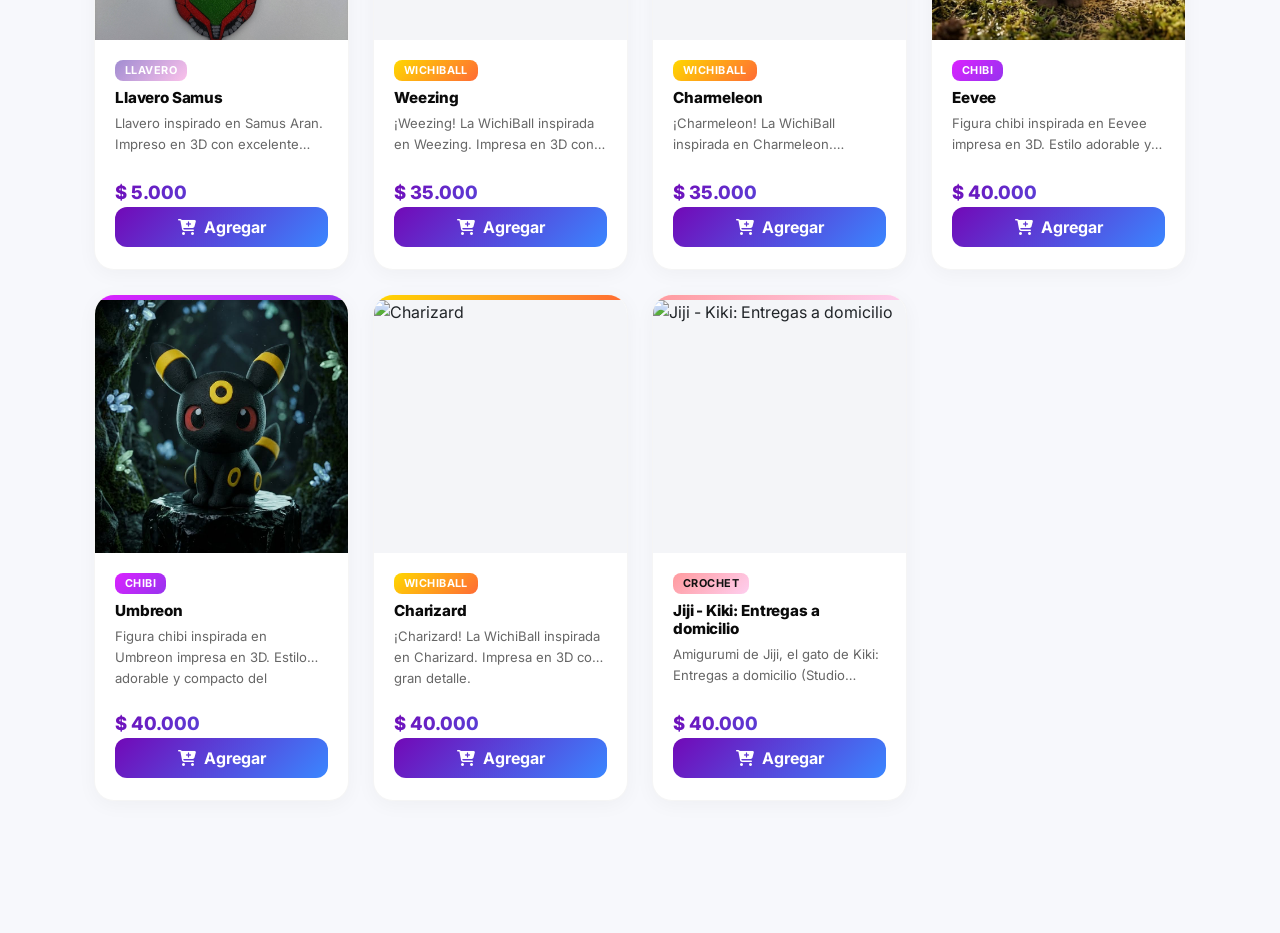
==== commit aabd9988: "feat: implement shopping cart module, catalog filtering logic, and SEO/UI improvements to the landin" ====
--- a/index.html
+++ b/index.html
@@ -4,12 +4,14 @@
 <head>
     <meta charset="UTF-8">
     <meta name="viewport" content="width=device-width, initial-scale=1.0">
-    <title>Wichi Prints – Impresión 3D</title>
+    <title>Wichi Prints – Impresión 3D | Catálogo de Figuras, Pokémon y más</title>
+    <meta name="description" content="Catálogo de impresión 3D de Wichi Prints. Figuras, Pokémon WichiBall, Chibis, Crochet y más. Envío a toda Colombia.">
+    <meta name="theme-color" content="#0a0a0a">
 
     <!-- Fonts -->
     <link rel="preconnect" href="https://fonts.googleapis.com">
     <link rel="preconnect" href="https://fonts.gstatic.com" crossorigin>
-    <link href="https://fonts.googleapis.com/css2?family=Inter:wght@400;500;600;700;800&display=swap" rel="stylesheet">
+    <link href="https://fonts.googleapis.com/css2?family=Inter:wght@400;500;600;700;800;900&display=swap" rel="stylesheet">
 
     <!-- Bootstrap 5 -->
     <link href="https://cdn.jsdelivr.net/npm/bootstrap@5.3.2/dist/css/bootstrap.min.css" rel="stylesheet">
@@ -128,17 +130,18 @@
     <section class="hero">
         <div class="container">
             <h1 class="mb-2">Catálogo <span class="gradient-text">Wichi Prints</span></h1>
-            <p class="mb-3">Objetos únicos impresos en 3D. Elige tu producto, indica la cantidad y escríbenos por WhatsApp.</p>
-            <button class="btn btn-outline-light px-4 py-2 rounded-pill shadow-sm mt-2 fw-semibold" style="border-width: 2px;" onclick="openRequestModal()">
-                <i class="fas fa-magic me-2"></i>Solicitar Impresión
+            <p class="mb-0">Descubre objetos únicos impresos en 3D con la mejor calidad.<br>Elige, personaliza y recibe en tu puerta.</p>
+            <button class="hero-cta mt-3" onclick="openRequestModal()">
+                <i class="fas fa-wand-magic-sparkles"></i>
+                Solicitar Impresión Personalizada
             </button>
         </div>
     </section>
 
     <!-- ── CATALOG GRID ── -->
-    <div class="container-xl px-4 pb-5">
-        <div class="row g-4 py-3" id="catalogGrid"></div>
-    </div>
+    <main class="container-xl px-4 pb-5" role="main">
+        <div class="row g-4 py-4" id="catalogGrid"></div>
+    </main>
 
     <!-- ── PRODUCT MODAL (Bootstrap 5) ── -->
     <div class="modal fade" id="productModal" tabindex="-1" aria-labelledby="modalTitle" aria-hidden="true">
@@ -262,8 +265,8 @@
     <!-- ── FLOATING WA ── -->
     <a class="wa-float"
         href="https://wa.me/573332830125?text=Hola%20Wichi%20Prints!%20%F0%9F%91%8B%20Me%20gustar%C3%ADa%20ver%20su%20cat%C3%A1logo%20de%20impresi%C3%B3n%203D."
-        target="_blank" title="Escríbenos por WhatsApp">
-        <i class="fab fa-whatsapp"></i>
+        target="_blank" rel="noopener" title="Escríbenos por WhatsApp" aria-label="Contactar por WhatsApp">
+        <i class="fab fa-whatsapp" aria-hidden="true"></i>
     </a>
 
     <!-- ── FOOTER ── -->
--- a/css/style.css
+++ b/css/style.css
@@ -81,7 +81,11 @@
     --shadow-promo:         0 2px 8px rgba(211, 84, 0, 0.25);
 }
 
-body { font-family: 'Inter', sans-serif; background: var(--bg-body); color: var(--text-primary); padding-top: 160px; padding-bottom: 60px; transition: background var(--tr), color var(--tr); }
+*, *::before, *::after { box-sizing: border-box; }
+html { scroll-behavior: smooth; }
+body { font-family: 'Inter', sans-serif; background: var(--bg-body); color: var(--text-primary); padding-top: 160px; padding-bottom: 60px; transition: background var(--tr), color var(--tr); -webkit-font-smoothing: antialiased; -moz-osx-font-smoothing: grayscale; }
+::selection { background: rgba(114, 9, 183, 0.2); color: var(--text-primary); }
+[data-theme="dark"] ::selection { background: rgba(58, 134, 255, 0.3); }
 
 /* ══════════════════════════════════════
    HEADER
@@ -177,6 +181,12 @@
 .cat-nav-btn[data-cat="personalizado"]:hover::after { background: var(--c-personalizado); }
 .cat-nav-btn[data-cat="figures"].active::after,
 .cat-nav-btn[data-cat="figures"]:hover::after       { background: var(--c-figures); }
+.cat-nav-btn[data-cat="crochet"].active::after,
+.cat-nav-btn[data-cat="crochet"]:hover::after     { background: var(--c-crochet); }
+.cat-nav-btn[data-cat="llaveros"].active::after,
+.cat-nav-btn[data-cat="llaveros"]:hover::after    { background: var(--c-llaveros); }
+.cat-nav-btn[data-cat="armeria"].active::after,
+.cat-nav-btn[data-cat="armeria"]:hover::after     { background: var(--c-armeria); }
 
 .cat-nav-btn.active {
     color: var(--text-nav-active);
@@ -345,14 +355,45 @@
 @keyframes textShine { to { background-position: 300% center; } }
 
 .hero p {
-    color: rgba(255,255,255,0.55);
-    max-width: 480px;
-    margin: 12px auto 0;
+    color: rgba(255,255,255,0.6);
+    max-width: 520px;
+    margin: 16px auto 0;
     font-size: 1.05rem;
-    line-height: 1.65;
+    line-height: 1.7;
     position: relative;
     z-index: 1;
 }
+
+.hero-cta {
+    display: inline-flex;
+    align-items: center;
+    gap: 10px;
+    padding: 14px 32px;
+    border: 2px solid rgba(255,255,255,0.3);
+    border-radius: 100px;
+    background: rgba(255,255,255,0.05);
+    backdrop-filter: blur(8px);
+    -webkit-backdrop-filter: blur(8px);
+    color: #fff;
+    font-family: 'Inter', sans-serif;
+    font-weight: 700;
+    font-size: 0.95rem;
+    letter-spacing: 0.01em;
+    cursor: pointer;
+    position: relative;
+    z-index: 1;
+    transition: all 0.3s cubic-bezier(0.4, 0, 0.2, 1);
+    text-decoration: none;
+}
+.hero-cta:hover {
+    background: rgba(255,255,255,0.12);
+    border-color: rgba(255,255,255,0.5);
+    transform: translateY(-2px);
+    box-shadow: 0 8px 32px rgba(255,215,0,0.15);
+    color: #fff;
+}
+.hero-cta:active { transform: scale(0.97); }
+.hero-cta i { font-size: 1.05rem; }
 
 
 /* ══════════════════════════════════════
@@ -366,7 +407,7 @@
     box-shadow: var(--shadow-card);
     cursor: pointer;
     transition: transform var(--tr), box-shadow var(--tr), background var(--tr), border-color var(--tr);
-    animation: cardIn 0.45s ease both;
+    animation: cardIn 0.5s cubic-bezier(0.22, 1, 0.36, 1) both;
 }
 @keyframes cardIn {
     from { opacity: 0; transform: translateY(24px); }
@@ -392,7 +433,7 @@
 .product-card[data-category="armeria"]::before       { background: var(--c-armeria); }
 
 /* image */
-.card-img-wrap { aspect-ratio: 4/3; overflow: hidden; background: var(--bg-gallery); transition: background var(--tr); }
+.card-img-wrap { aspect-ratio: 1/1; overflow: hidden; background: var(--bg-gallery); transition: background var(--tr); }
 .card-img-wrap img {
     width: 100%; height: 100%; object-fit: cover; display: block;
     transition: transform 0.45s ease;
@@ -406,6 +447,14 @@
 }
 
 /* category badge */
+.product-card .badge {
+    font-size: 0.68rem;
+    font-weight: 700;
+    letter-spacing: 0.04em;
+    padding: 5px 10px;
+    border-radius: 8px;
+    text-transform: uppercase;
+}
 .badge-pokemon      { background: linear-gradient(135deg,#FFD700,#FF6B35) !important; color:#fff !important; }
 .badge-decoracion   { background: linear-gradient(135deg,#00C6FF,#0072FF) !important; color:#fff !important; }
 .badge-chibi        { background: linear-gradient(135deg,#DA22FF,#9733EE) !important; color:#fff !important; }
@@ -418,9 +467,27 @@
 .badge-default      { background: #6c757d !important; color:#fff !important; }
 
 /* card body */
-.product-card .card-body { padding: 18px 20px 20px; }
-.product-card .card-title { font-size: 1rem; font-weight: 800; margin-bottom: 6px; color: var(--text-primary); }
-.product-card .card-text  { font-size: 0.83rem; color: var(--text-muted); line-height: 1.55; }
+.product-card .card-body { padding: 20px 20px 22px; }
+.product-card .card-title {
+    font-size: 0.95rem;
+    font-weight: 800;
+    margin-bottom: 6px;
+    color: var(--text-primary);
+    letter-spacing: -0.01em;
+    display: -webkit-box;
+    -webkit-line-clamp: 2;
+    -webkit-box-orient: vertical;
+    overflow: hidden;
+}
+.product-card .card-text {
+    font-size: 0.82rem;
+    color: var(--text-muted);
+    line-height: 1.6;
+    display: -webkit-box;
+    -webkit-line-clamp: 2;
+    -webkit-box-orient: vertical;
+    overflow: hidden;
+}
 
 /* ══════════════════════════════════════
    PRICE
@@ -582,6 +649,7 @@
     transition: background var(--tr);
 }
 .qty-btn:hover { background: var(--bg-qty-hover); }
+.qty-btn:active { transform: scale(0.92); }
 .qty-input {
     width: 60px; height: 44px; border: none;
     border-left: 2px solid var(--border-qty); border-right: 2px solid var(--border-qty);
@@ -598,7 +666,7 @@
    FLOATING WA
 ══════════════════════════════════════ */
 .wa-float {
-    position: fixed; bottom: 28px; right: 28px;
+    position: fixed; bottom: 80px; right: 28px;
     width: 60px; height: 60px; border-radius: 50%;
     background: var(--green-wa);
     display: flex; align-items: center; justify-content: center;
@@ -761,6 +829,11 @@
     align-items: center;
     justify-content: center;
     pointer-events: none;
+    animation: badgePop 0.3s cubic-bezier(0.34, 1.56, 0.64, 1);
+}
+@keyframes badgePop {
+    from { transform: scale(0); }
+    to   { transform: scale(1); }
 }
 
 /* ══════════════════════════════════════
@@ -774,7 +847,8 @@
     opacity: 0;
     pointer-events: none;
     transition: opacity var(--tr);
-    backdrop-filter: blur(2px);
+    backdrop-filter: blur(6px);
+    -webkit-backdrop-filter: blur(6px);
 }
 .cart-overlay.open {
     opacity: 1;
@@ -876,8 +950,8 @@
 .cart-item:last-child { border-bottom: none; }
 
 .cart-item-img {
-    width: 70px; height: 70px;
-    border-radius: 10px;
+    width: 72px; height: 72px;
+    border-radius: 14px;
     overflow: hidden;
     flex-shrink: 0;
     background: var(--bg-gallery);
@@ -947,6 +1021,9 @@
     background: rgba(247,37,133,0.12);
     color: #f72585;
 }
+.cart-remove-btn:active {
+    transform: scale(0.9);
+}
 
 /* Cart footer */
 .cart-footer {
@@ -981,37 +1058,45 @@
     position: fixed;
     bottom: 100px;
     left: 50%;
-    transform: translateX(-50%) translateY(12px);
-    background: #1a1a1a;
-    color: #fff;
-    padding: 10px 20px;
-    border-radius: 100px;
+    transform: translateX(-50%) translateY(16px) scale(0.95);
+    background: var(--bg-card);
+    color: var(--text-primary);
+    padding: 12px 24px;
+    border-radius: 16px;
+    border: 1px solid var(--border-card);
     font-size: 0.84rem;
     font-weight: 600;
     font-family: 'Inter', sans-serif;
     z-index: 1400;
     opacity: 0;
     pointer-events: none;
-    transition: opacity 0.25s ease, transform 0.25s ease;
+    transition: opacity 0.3s cubic-bezier(0.4, 0, 0.2, 1), transform 0.3s cubic-bezier(0.4, 0, 0.2, 1);
     white-space: nowrap;
     display: flex;
     align-items: center;
-    box-shadow: 0 4px 24px rgba(0,0,0,0.35);
-}
-.cart-toast i { color: var(--green-wa); }
+    box-shadow: 0 12px 40px rgba(0,0,0,0.12);
+    backdrop-filter: blur(12px);
+    -webkit-backdrop-filter: blur(12px);
+}
+.cart-toast i { color: var(--green-wa); font-size: 1.05rem; }
 .cart-toast.show {
     opacity: 1;
-    transform: translateX(-50%) translateY(0);
-}
-[data-theme="dark"] .cart-toast { background: #2a2a2a; }
+    transform: translateX(-50%) translateY(0) scale(1);
+}
 
 /* ══════════════════════════════════════
    RESPONSIVE
 ══════════════════════════════════════ */
 @media (max-width: 576px) {
-    .hero { padding: 50px 16px 44px; }
+    .hero { padding: 48px 20px 40px; }
+    .hero h1 { font-size: 1.8rem; }
+    .hero p { font-size: 0.95rem; }
+    .hero-cta { padding: 12px 24px; font-size: 0.88rem; }
     .modal-body   { padding: 16px !important; }
     .modal-footer { padding: 0 16px 16px !important; }
+    .product-card .card-body { padding: 16px 16px 18px; }
+    .product-card .card-title { font-size: 0.9rem; }
+    .btn-add-cart { font-size: 0.82rem; padding: 10px; }
 }
 
 /* ══════════════════════════════════════
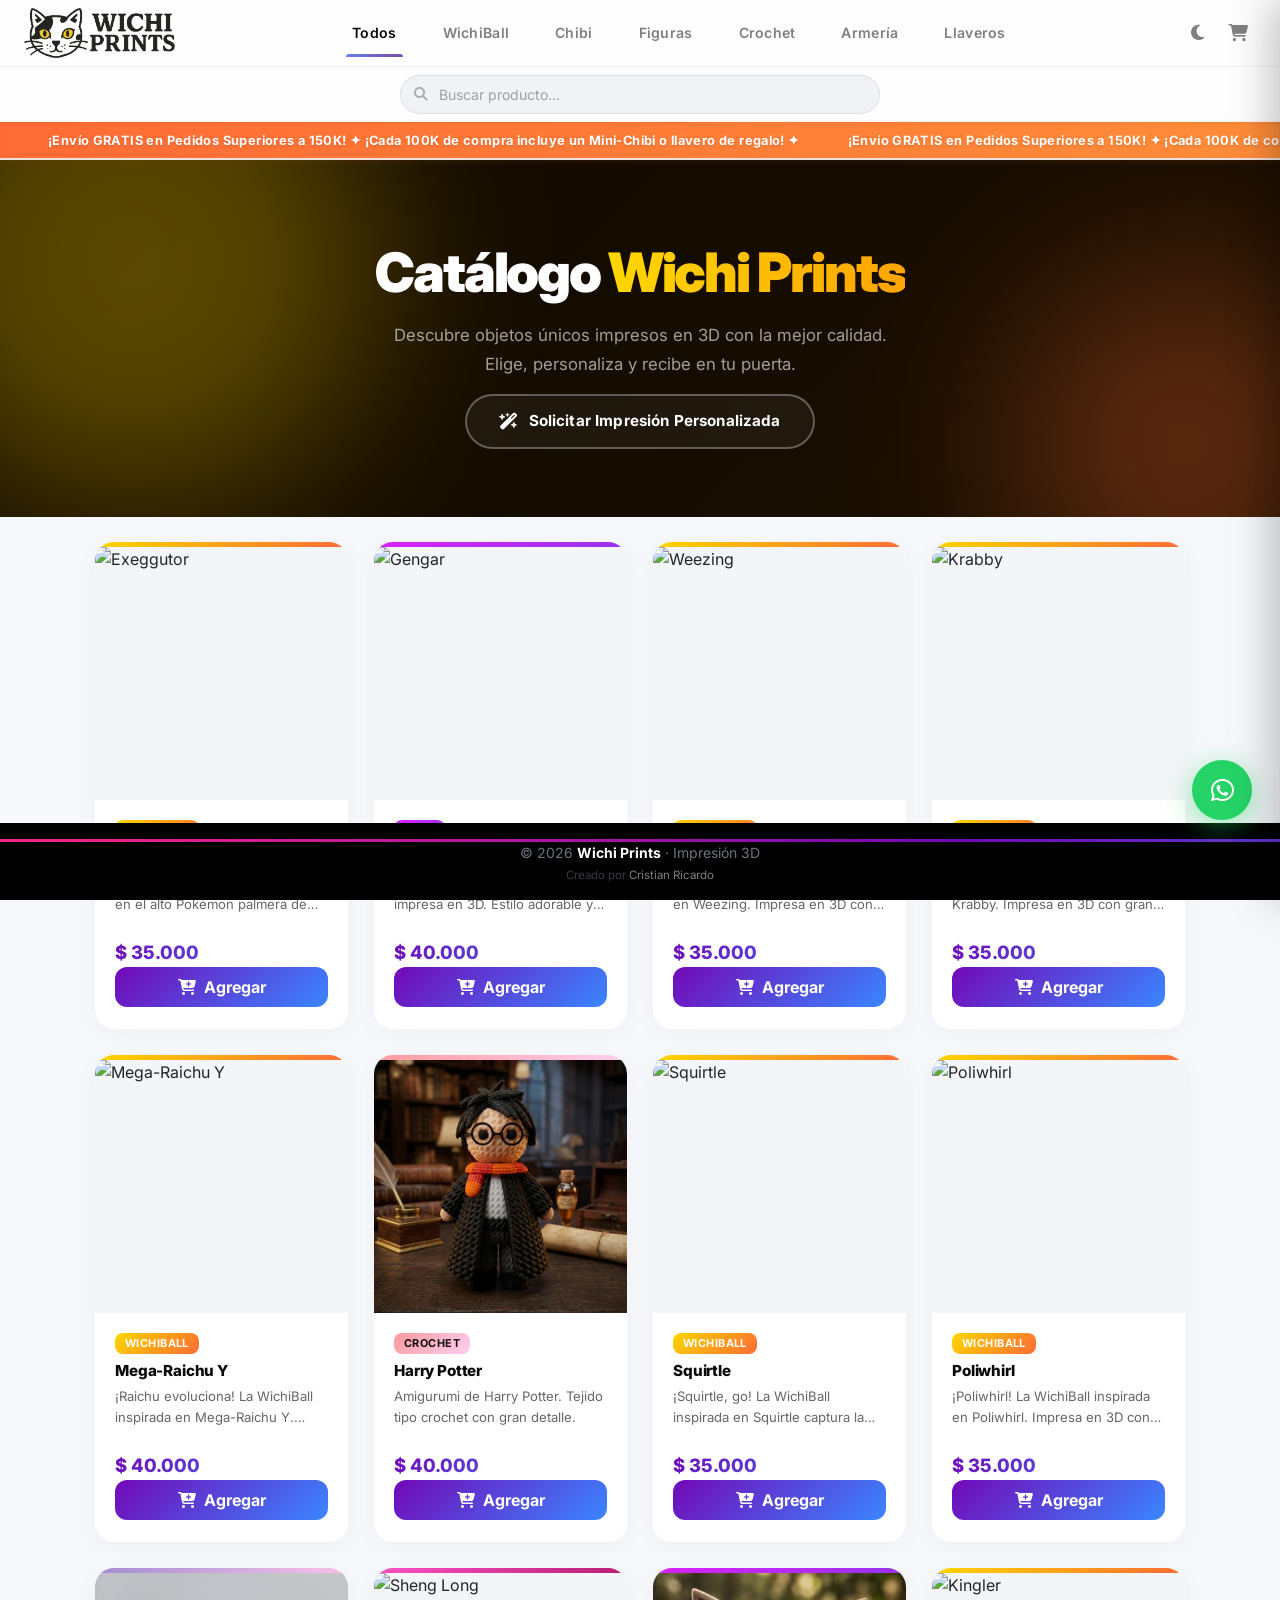
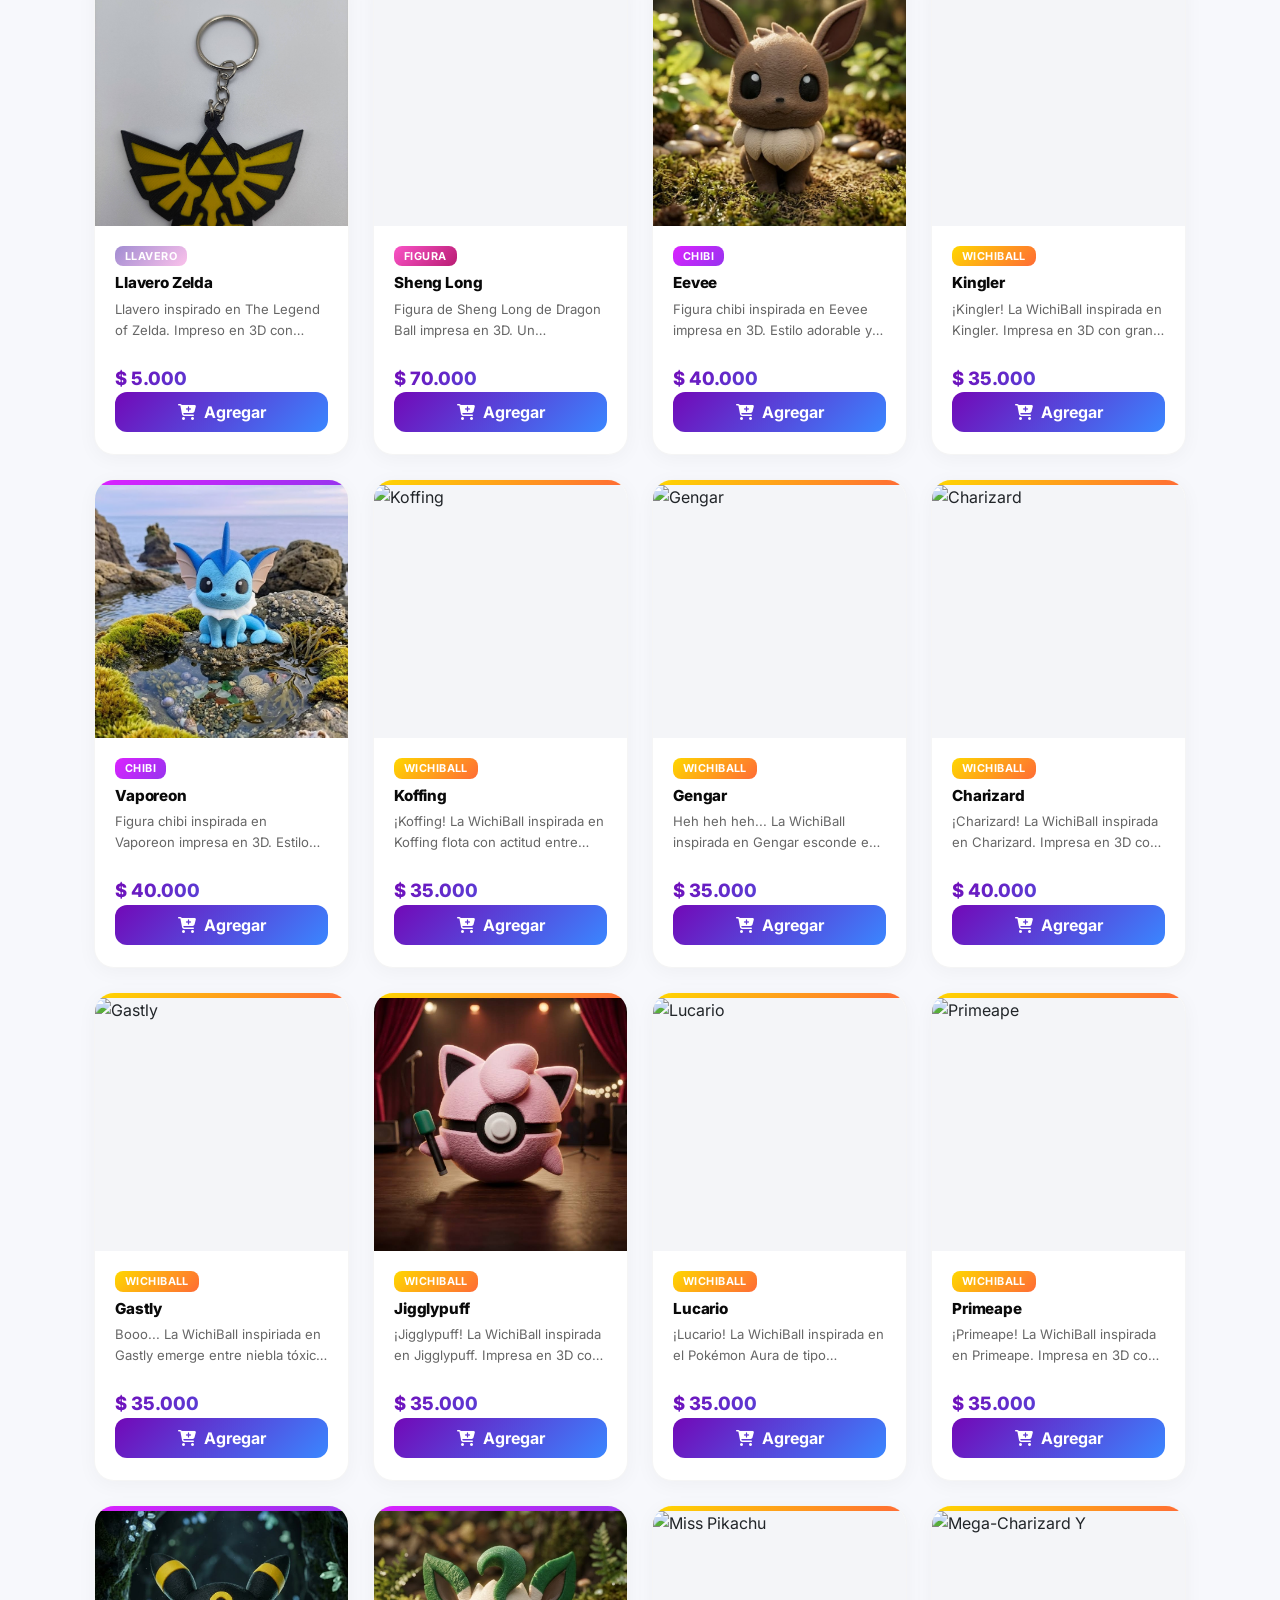
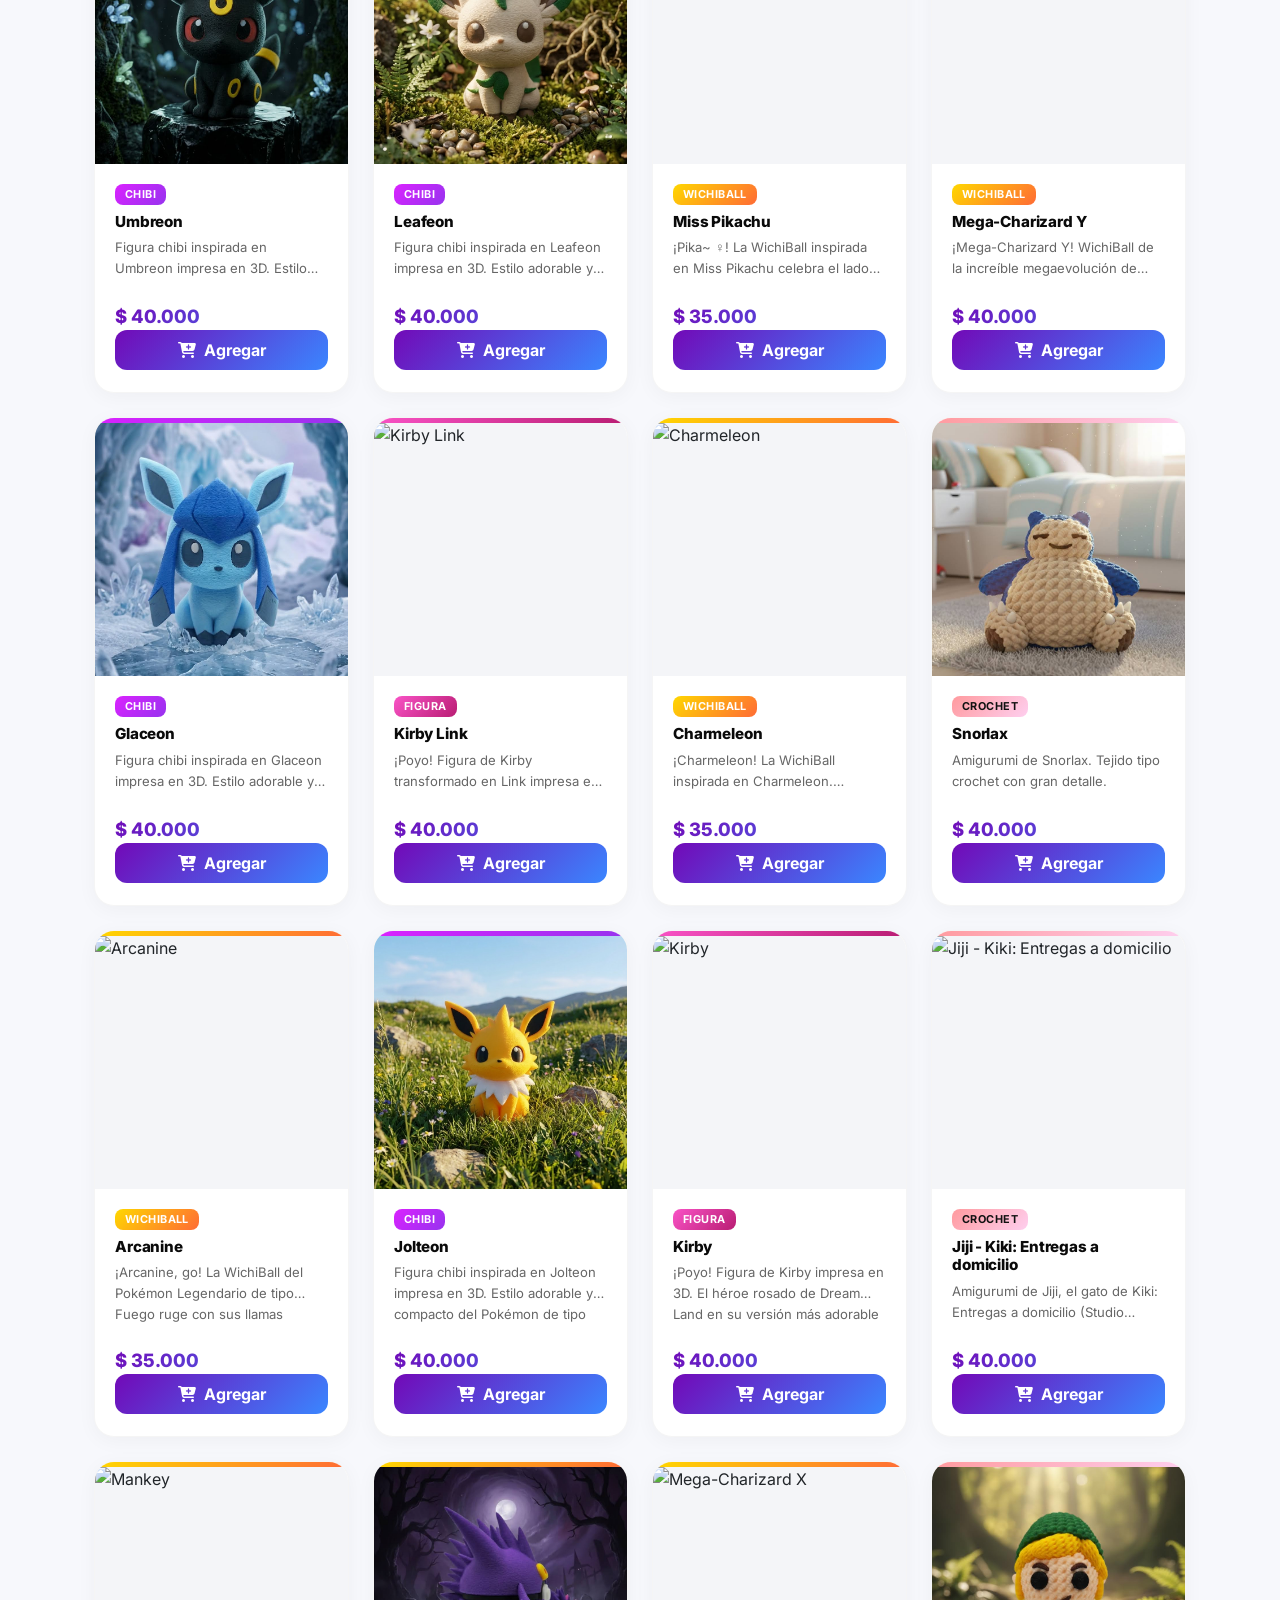
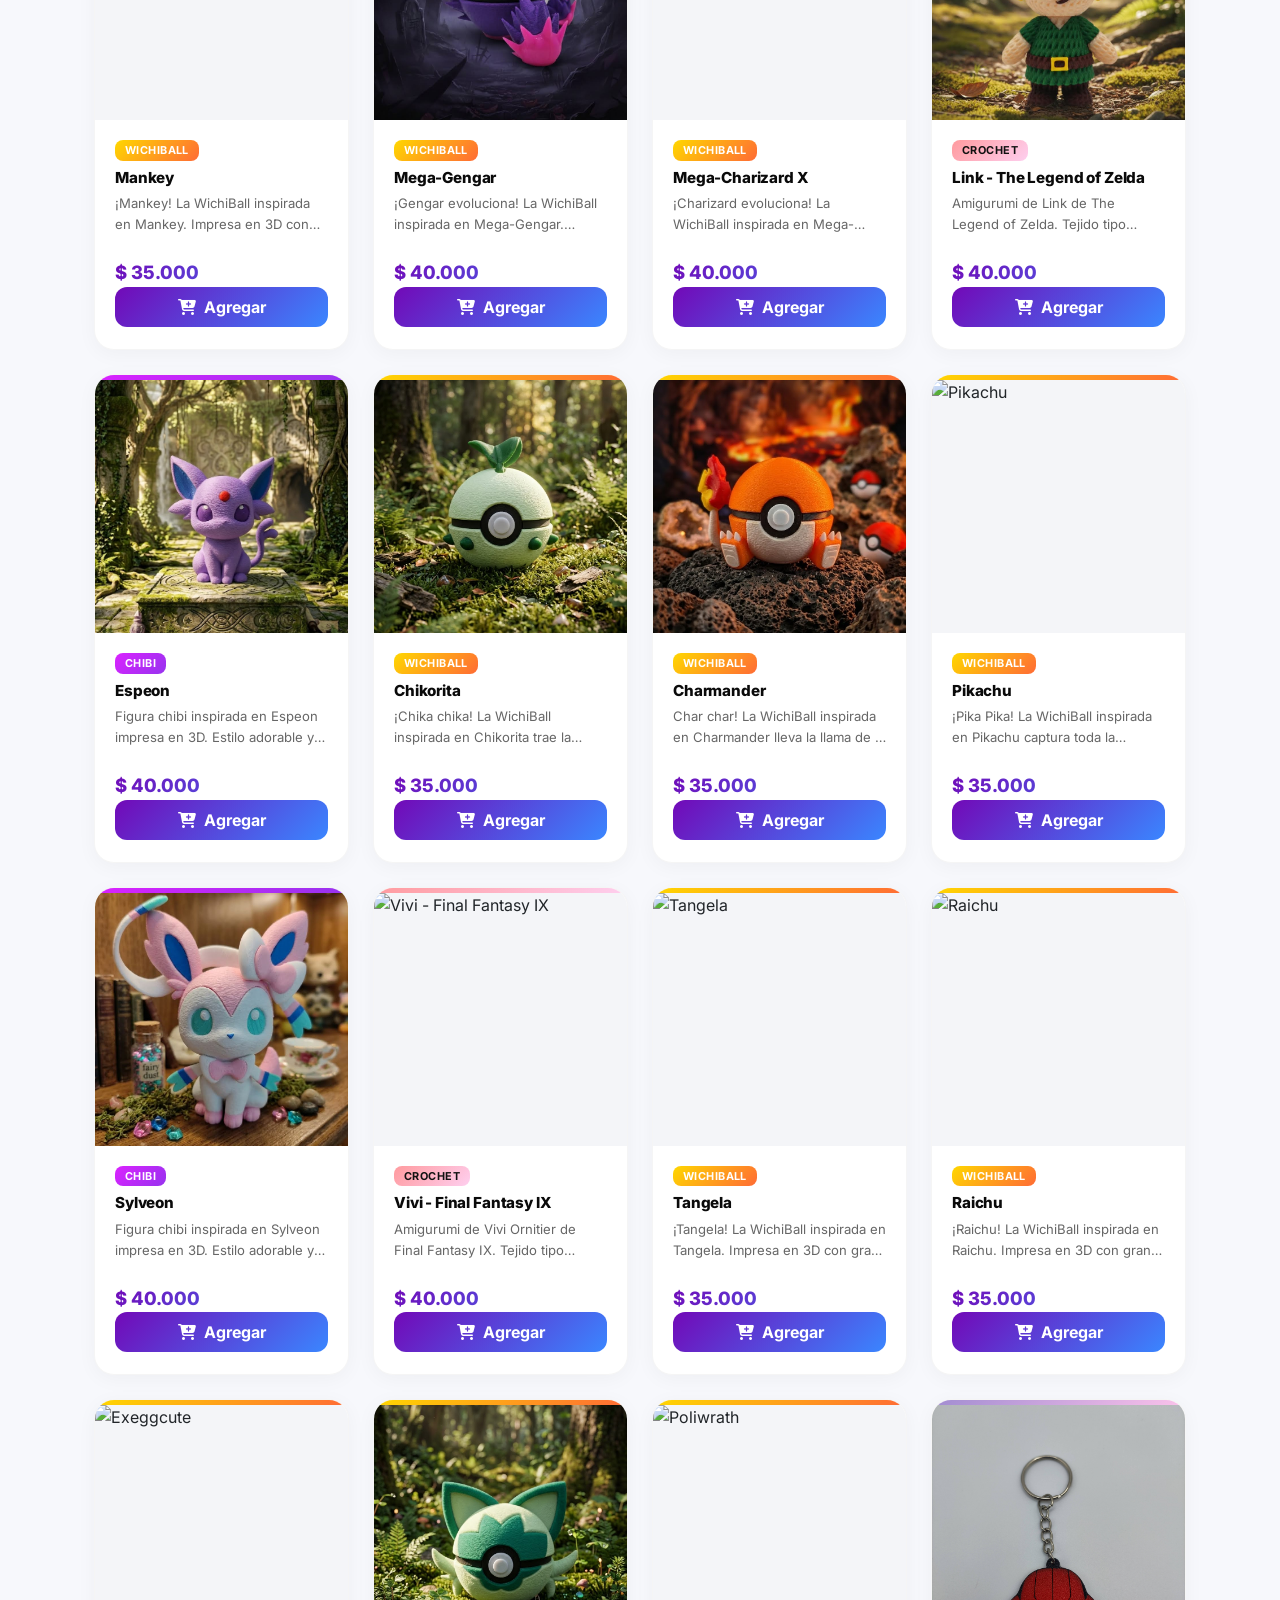
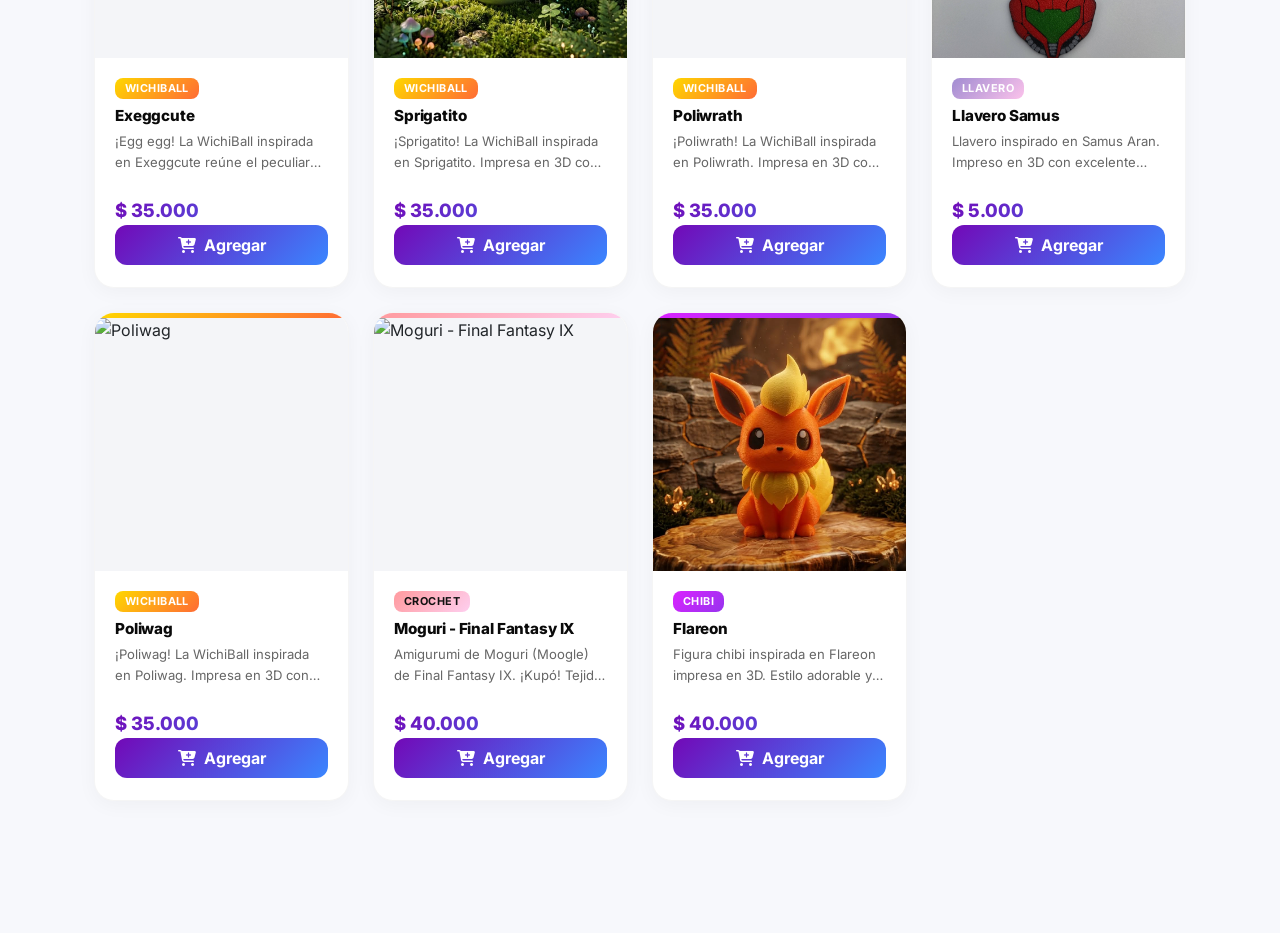
==== commit 1b8703cf: "feat: update promo banner to include llaveros and reformat HTML for improved readability" ====
--- a/index.html
+++ b/index.html
@@ -5,13 +5,15 @@
     <meta charset="UTF-8">
     <meta name="viewport" content="width=device-width, initial-scale=1.0">
     <title>Wichi Prints – Impresión 3D | Catálogo de Figuras, Pokémon y más</title>
-    <meta name="description" content="Catálogo de impresión 3D de Wichi Prints. Figuras, Pokémon WichiBall, Chibis, Crochet y más. Envío a toda Colombia.">
+    <meta name="description"
+        content="Catálogo de impresión 3D de Wichi Prints. Figuras, Pokémon WichiBall, Chibis, Crochet y más. Envío a toda Colombia.">
     <meta name="theme-color" content="#0a0a0a">
 
     <!-- Fonts -->
     <link rel="preconnect" href="https://fonts.googleapis.com">
     <link rel="preconnect" href="https://fonts.gstatic.com" crossorigin>
-    <link href="https://fonts.googleapis.com/css2?family=Inter:wght@400;500;600;700;800;900&display=swap" rel="stylesheet">
+    <link href="https://fonts.googleapis.com/css2?family=Inter:wght@400;500;600;700;800;900&display=swap"
+        rel="stylesheet">
 
     <!-- Bootstrap 5 -->
     <link href="https://cdn.jsdelivr.net/npm/bootstrap@5.3.2/dist/css/bootstrap.min.css" rel="stylesheet">
@@ -87,17 +89,23 @@
         <!-- Promo Banner -->
         <div class="promo-banner">
             <div class="promo-track">
-                <span>¡Envío GRATIS en Pedidos Superiores a 150K! ✦ ¡Cada 100K de compra incluye un Mini-Chibi de
-                    regalo! ✦</span>
-                <span>¡Envío GRATIS en Pedidos Superiores a 150K! ✦ ¡Cada 100K de compra incluye un Mini-Chibi de
-                    regalo! ✦</span>
-                <span>¡Envío GRATIS en Pedidos Superiores a 150K! ✦ ¡Cada 100K de compra incluye un Mini-Chibi de
-                    regalo! ✦</span>
-                <span>¡Envío GRATIS en Pedidos Superiores a 150K! ✦ ¡Cada 100K de compra incluye un Mini-Chibi de
-                    regalo! ✦</span>
-                <span>¡Envío GRATIS en Pedidos Superiores a 150K! ✦ ¡Cada 100K de compra incluye un Mini-Chibi de
-                    regalo! ✦</span>
-                <span>¡Envío GRATIS en Pedidos Superiores a 150K! ✦ ¡Cada 100K de compra incluye un Mini-Chibi de
+                <span>¡Envío GRATIS en Pedidos Superiores a 150K! ✦ ¡Cada 100K de compra incluye un Mini-Chibi o llavero
+                    de
+                    regalo! ✦</span>
+                <span>¡Envío GRATIS en Pedidos Superiores a 150K! ✦ ¡Cada 100K de compra incluye un Mini-Chibi o llavero
+                    de
+                    regalo! ✦</span>
+                <span>¡Envío GRATIS en Pedidos Superiores a 150K! ✦ ¡Cada 100K de compra incluye un Mini-Chibi o llavero
+                    de
+                    regalo! ✦</span>
+                <span>¡Envío GRATIS en Pedidos Superiores a 150K! ✦ ¡Cada 100K de compra incluye un Mini-Chibi o llavero
+                    de
+                    regalo! ✦</span>
+                <span>¡Envío GRATIS en Pedidos Superiores a 150K! ✦ ¡Cada 100K de compra incluye un Mini-Chibi o llavero
+                    de
+                    regalo! ✦</span>
+                <span>¡Envío GRATIS en Pedidos Superiores a 150K! ✦ ¡Cada 100K de compra incluye un Mini-Chibi o llavero
+                    de
                     regalo! ✦</span>
             </div>
         </div>
@@ -130,7 +138,8 @@
     <section class="hero">
         <div class="container">
             <h1 class="mb-2">Catálogo <span class="gradient-text">Wichi Prints</span></h1>
-            <p class="mb-0">Descubre objetos únicos impresos en 3D con la mejor calidad.<br>Elige, personaliza y recibe en tu puerta.</p>
+            <p class="mb-0">Descubre objetos únicos impresos en 3D con la mejor calidad.<br>Elige, personaliza y recibe
+                en tu puerta.</p>
             <button class="hero-cta mt-3" onclick="openRequestModal()">
                 <i class="fas fa-wand-magic-sparkles"></i>
                 Solicitar Impresión Personalizada
@@ -193,28 +202,33 @@
                 </div>
                 <div class="modal-body">
                     <p class="text-muted small mb-4">
-                        ¿No encuentras lo que buscas en el catálogo? ¡Solicítalo! 
+                        ¿No encuentras lo que buscas en el catálogo? ¡Solicítalo!
                         Selecciona un Pokémon o Arma de las listas, déjanos tu correo y nos comunicaremos contigo.
                     </p>
                     <div class="mb-3">
                         <label for="reqPokemon" class="form-label fw-bold">WichiBall</label>
-                        <input type="text" id="reqPokemon" list="listPokemon" class="form-control border-2" placeholder="Buscar o seleccionar Pokémon..." autocomplete="off">
+                        <input type="text" id="reqPokemon" list="listPokemon" class="form-control border-2"
+                            placeholder="Buscar o seleccionar Pokémon..." autocomplete="off">
                         <datalist id="listPokemon"></datalist>
                     </div>
                     <div class="mb-3">
                         <label for="reqArmeria" class="form-label fw-bold">Armería</label>
-                        <input type="text" id="reqArmeria" list="listArmeria" class="form-control border-2" placeholder="Buscar o seleccionar Arma..." autocomplete="off">
+                        <input type="text" id="reqArmeria" list="listArmeria" class="form-control border-2"
+                            placeholder="Buscar o seleccionar Arma..." autocomplete="off">
                         <datalist id="listArmeria"></datalist>
                     </div>
                     <div class="mb-3">
                         <label for="reqOtros" class="form-label fw-bold">Otros (Impresión o idea)</label>
-                        <textarea id="reqOtros" class="form-control border-2" rows="3" placeholder="Describe la impresión o idea que solicitas..."></textarea>
+                        <textarea id="reqOtros" class="form-control border-2" rows="3"
+                            placeholder="Describe la impresión o idea que solicitas..."></textarea>
                     </div>
                     <div class="mb-4">
                         <label for="reqEmail" class="form-label fw-bold">Tu Correo Electrónico</label>
-                        <input type="email" id="reqEmail" class="form-control border-2" placeholder="ejemplo@correo.com">
-                    </div>
-                    <button type="button" class="btn btn-success w-100 py-2 fw-bold shadow-sm" onclick="submitRequest()" style="background: var(--green-wa, #25D366); border: none;">
+                        <input type="email" id="reqEmail" class="form-control border-2"
+                            placeholder="ejemplo@correo.com">
+                    </div>
+                    <button type="button" class="btn btn-success w-100 py-2 fw-bold shadow-sm" onclick="submitRequest()"
+                        style="background: var(--green-wa, #25D366); border: none;">
                         <i class="fab fa-whatsapp me-2"></i>Confirmar solicitud
                     </button>
                 </div>
